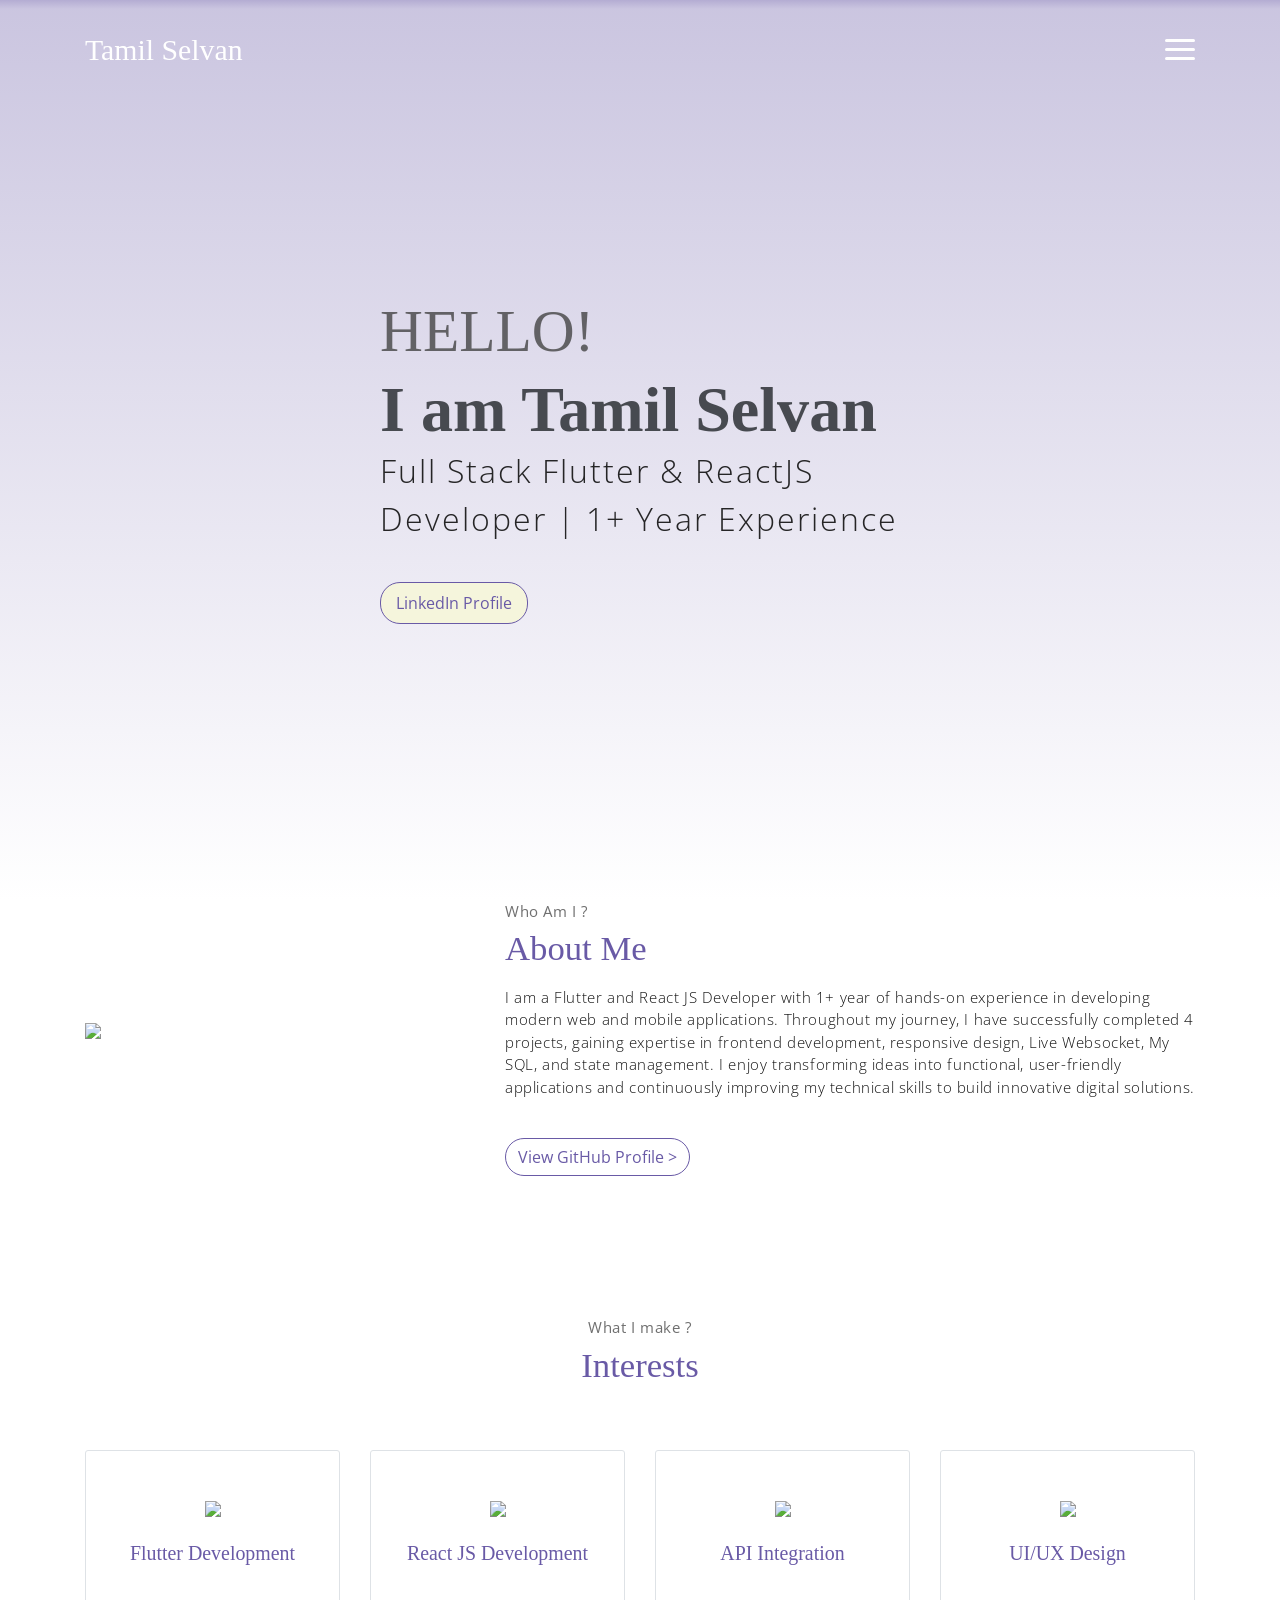
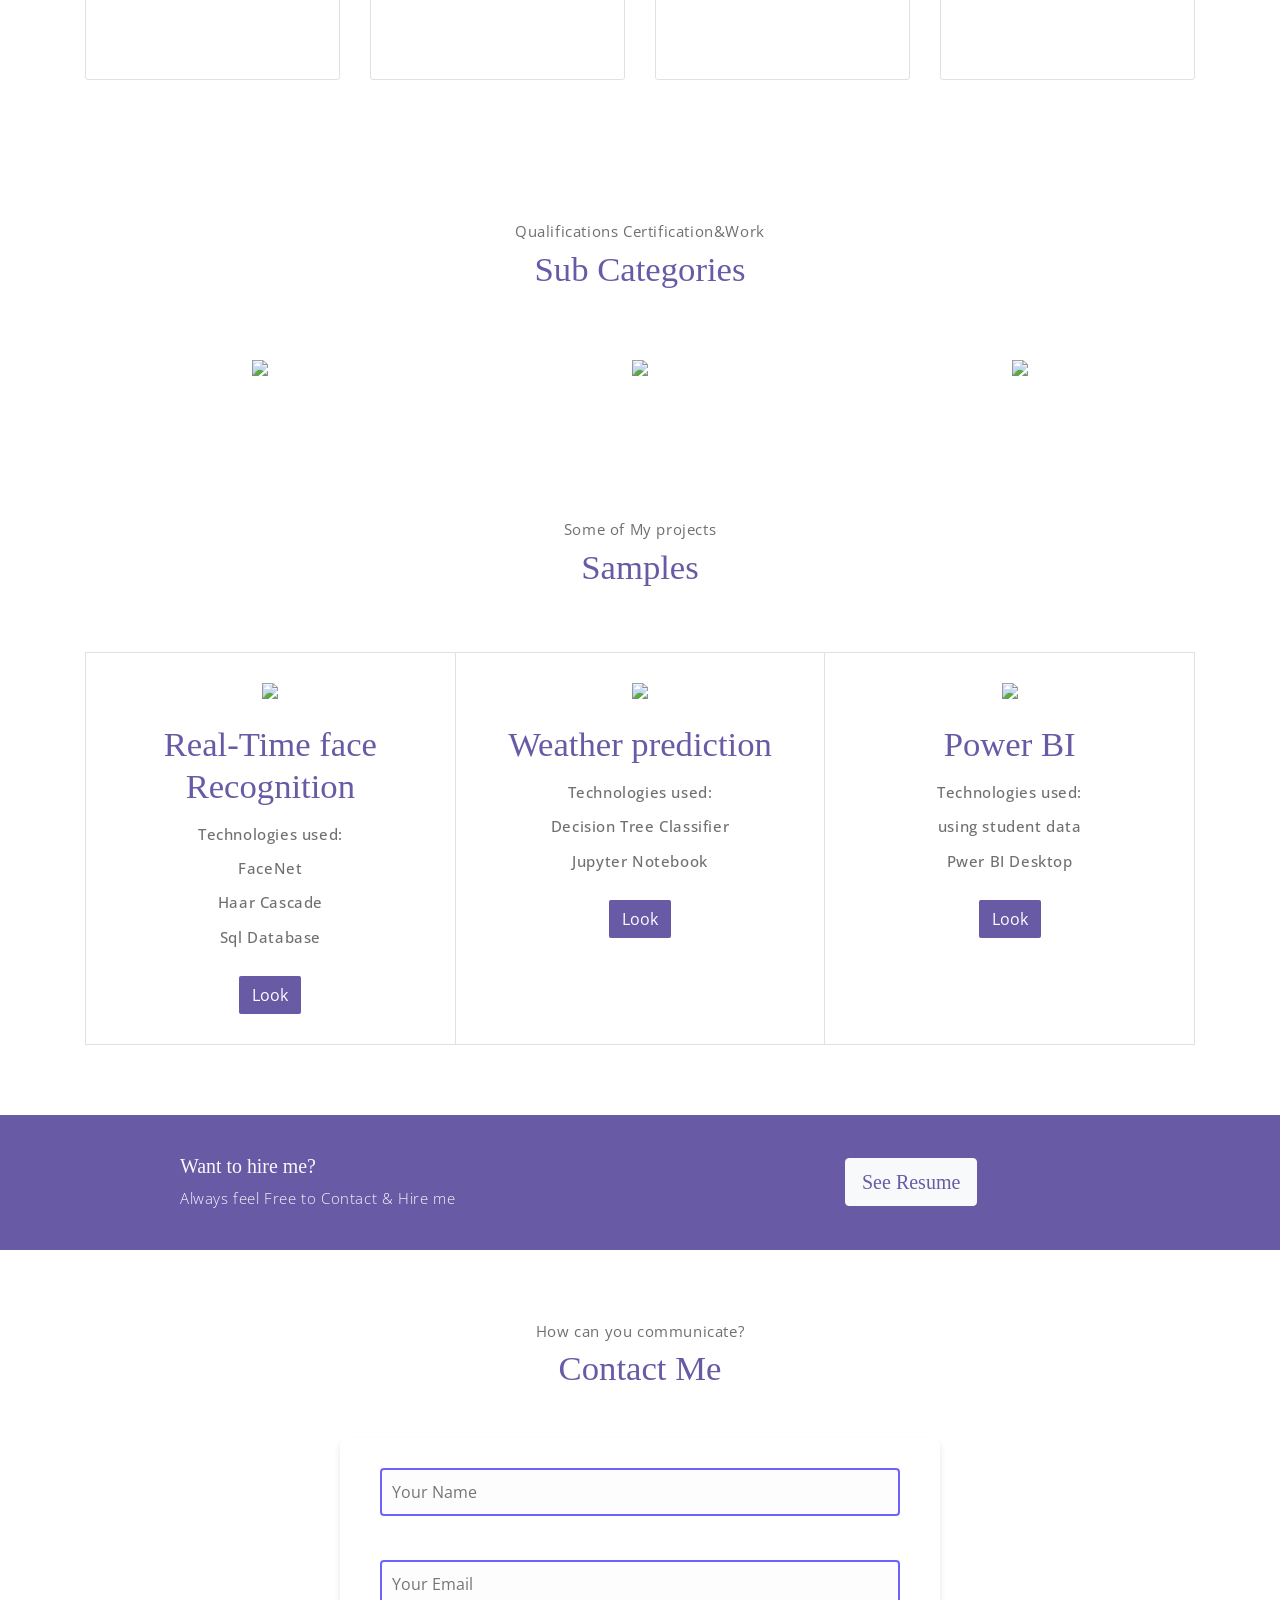
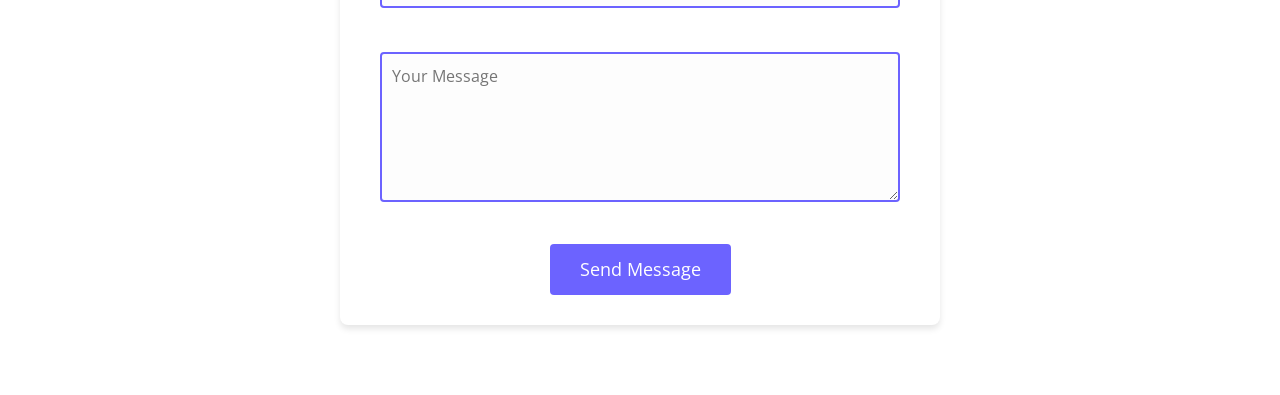
==== index.html @ 86223cc3 "Update content for 1 year" ====
<!DOCTYPE html>
<html lang="en">

<head>
    <meta charset="utf-8">
    <meta name="viewport" content="width=device-width, initial-scale=1, shrink-to-fit=no">
    <meta name="description" content="Start your development with Meyawo landing page.">
    <meta name="author" content="Devcrud">
    <title>Potfolio.com</title>
    <!-- font icons -->
    <link rel="stylesheet" href="assets/vendors/themify-icons/css/themify-icons.css">
    <!-- Bootstrap + Meyawo main styles -->
    <link rel="stylesheet" href="assets/css/tom.css">
</head>

<body data-spy="scroll" data-target=".navbar" data-offset="40" id="home">

    <!-- Page Navbar -->
    <nav class="custom-navbar" data-spy="affix" data-offset-top="20">
        <div class="container">
            <a class="logo" href="#">Tamil Selvan</a>
            <ul class="nav">
                <li class="item">
                    <a class="link" href="#home">Home</a>
                </li>
                <li class="item">
                    <a class="link" href="#about">About</a>
                </li>
                <li class="item">
                    <a class="link" href="#portfolio">Portfolio</a>
                </li>
                <li class="item">
                    <a class="link" href="#pricing">Projects</a>
                </li>
                <li class="item">
                    <a class="link" href="#contact">Contact</a>
                </li>
            </ul>
            <a href="javascript:void(0)" id="nav-toggle" class="hamburger hamburger--elastic">
                <div class="hamburger-box">
                    <div class="hamburger-inner"></div>
                </div>
            </a>
        </div>
    </nav><!-- End of Page Navbar -->

    <!-- page header -->
<header id="home" class="header">
    <div class="overlay"></div>
    <div class="header-content container">
        <h1 class="header-title">
            <span class="up">HELLO!</span>
            <span class="down">I am Tamil Selvan</span>
        </h1>

        <p class="header-subtitle">
            Full Stack Flutter & ReactJS Developer | 1+ Year Experience
        </p>

        <button class="btn btn-primary" style="background-color: beige;">
            <a href="https://www.linkedin.com/in/tamil-selvan-b178b122a" target="_blank">
                LinkedIn Profile
            </a>
        </button>
    </div>
</header>

    <!-- about section -->
    <section class="section pt-0" id="about">
        <!-- container -->
        <div class="container text-center">
            <!-- about wrapper -->
            <div class="about">
                <div class="about-img-holder">
                    <img src="assets/imgs/photo.jpg" class="about-img">
                </div>
                <div class="about-caption">
                    <p class="section-subtitle">Who Am I ?</p>
                    <h2 class="section-title mb-3">About Me</h2>
                    <p>
                       I am a Flutter and React JS Developer with 1+ year of hands-on experience in developing modern web and mobile applications. Throughout my journey,
                        I have successfully completed 4 projects, gaining expertise in frontend development, responsive design, Live Websocket, My SQL, and state management.
                        I enjoy transforming ideas into functional, user-friendly applications and continuously improving my technical skills to build innovative digital solutions.
                    </p>
                    <button class="btn-rounded btn btn-outline-primary mt-4"><a href="https://github.com/tamil707"> View GitHub Profile</a>   ></button>
                </div>
            </div><!-- end of about wrapper -->
        </div><!-- end of container -->
    </section> <!-- end of about section -->

    <!-- service section -->
    <section class="section" id="service">
        <div class="container text-center">
            <p class="section-subtitle">What I make ?</p>
            <h6 class="section-title mb-6">Interests</h6>
            <!-- row -->
<div class="row">
    <div class="col-md-6 col-lg-3">
        <div class="service-card">
            <div class="body">
                <img src="assets/imgs/pencil-case.svg" class="icon">
                <h6 class="title">Flutter Development</h6>
                <p class="subtitle">
                    Building responsive and high-performance mobile applications using Flutter and Dart for Android and iOS platforms.
                </p>
            </div>
        </div>
    </div>

    <div class="col-md-6 col-lg-3">
        <div class="service-card">
            <div class="body">
                <img src="assets/imgs/responsive.svg" class="icon">
                <h6 class="title">React JS Development</h6>
                <p class="subtitle">
                    Developing modern, scalable, and responsive web applications using React JS, JavaScript, HTML, and CSS.
                </p>
            </div>
        </div>
    </div>

    <div class="col-md-6 col-lg-3">
        <div class="service-card">
            <div class="body">
                <img src="assets/imgs/toolbox.svg" class="icon">
                <h6 class="title">API Integration</h6>
                <p class="subtitle">
                    Integrating REST APIs, Firebase services and Live Data Websocket tools to create dynamic and interactive applications.
                </p>
            </div>
        </div>
    </div>

    <div class="col-md-6 col-lg-3">
        <div class="service-card">
            <div class="body">
                <img src="assets/imgs/analytics.svg" class="icon">
                <h6 class="title">UI/UX Design</h6>
                <p class="subtitle">
                    Creating clean, user-friendly, and responsive interfaces that provide an excellent user experience across devices.
                </p>
            </div>
        </div>
    </div>
</div>
<!-- end of row -->
        </div>
    </section><!-- end of service section -->

    <!-- portfolio section -->
    <section class="section" id="portfolio">
        <div class="container text-center">
            <p class="section-subtitle">Qualifications Certification&Work</p>
            <h6 class="section-title mb-6">Sub Categories</h6>
            <!-- row -->
            <div class="row">
                <div class="col-md-4">
                    <a href="https://drive.google.com/file/d/1BGioXNXGuIapOQ7czzBmx2qWVl8TpdOB/view?usp=drivesdk" class="portfolio-card">
                        <img src="assets/imgs/folio-1.jpg" class="portfolio-card-img">
                        <span class="portfolio-card-overlay">
                            <span class="portfolio-card-caption">
                                <h4>Certificates</h5>
                                    <p class="font-weight-normal">Technical certification: Documents</p>
                            </span>
                        </span>
                    </a>
                </div>
                <div class="col-md-4">
                    <a href="https://drive.google.com/file/d/1BJOwIh8Rua9vqevcmelEQSvm08ps6I_G/view?usp=drivesdk" class="portfolio-card">
                        <img class="portfolio-card-img" src="assets/imgs/folio-2.jpg" class="img-responsive rounded">
                        <span class="portfolio-card-overlay">
                            <span class="portfolio-card-caption">
                                <h4>Extra Curricular Certification</h5>
                                    <p class="font-weight-normal">Extra-Curricular  : Documents</p>
                            </span>
                        </span>
                    </a>
                </div>
                <div class="col-md-4">
                    <a href="https://github.com/tamil707/Real-time-Face-Recognition-Using-FaceNet-and-Haar-Cascade-for-Door-Monitor.git" class="portfolio-card">
                        <img class="portfolio-card-img" src="assets/imgs/folio-3.jpg" class="img-responsive rounded">
                        <span class="portfolio-card-overlay">
                            <span class="portfolio-card-caption">
                                <h4>Works</h5>
                                    <p class="font-weight-normal">Sample Projects</p>
                            </span>
                        </span>
                    </a>
                </div>
            </div><!-- end of row -->
        </div><!-- end of container -->
    </section> <!-- end of portfolio section -->

    <!-- pricing section -->
    <section class="section" id="pricing">
        <div class="container text-center">
            <p class="section-subtitle">Some of My projects</p>
            <h6 class="section-title mb-6">Samples</h6>
            <!-- row -->
            <div class="pricing-wrapper">
                <div class="pricing-card">
                    <div class="pricing-card-header">
                        <img class="pricing-card-icon" src="assets/imgs/scooter.svg">
                    </div>
                    <div class="pricing-card-body">
                        <h6 class="pricing-card-title">Real-Time face Recognition</h6>
                        <div class="pricing-card-list">
                            <p>Technologies used:</p>
                            <p>FaceNet </p>
                            <p>Haar Cascade</p>
                            <p>Sql Database</p>
                        </div>
                    </div>
                    <a href="https://github.com/tamil707/Real-time-Face-Recognition-Using-FaceNet-and-Haar-Cascade-for-Door-Monitor.git" class="btn btn-primary mt-3 pricing-card-btn">Look</a>
                </div>
                <div class="pricing-card">
                    <div class="pricing-card-header">
                        <img class="pricing-card-icon" src="assets/imgs/shipped.svg">
                    </div>
                    <div class="pricing-card-body">
                        <h6 class="pricing-card-title">Weather prediction</h6>
                        <div class="pricing-card-list">
                            <p>Technologies used:</p>
                            <p> Decision Tree Classifier</p>
                            <p>Jupyter Notebook</p>
                        </div>
                    </div>
                    <a href="https://github.com/tamil707/Weather_prediction_Decision_tree.git" class="btn btn-primary mt-3 pricing-card-btn">Look</a>
                </div>
                <div class="pricing-card">
                    <div class="pricing-card-header">
                        <img class="pricing-card-icon" src="assets/imgs/startup.svg">
                    </div>
                    <div class="pricing-card-body">
                        <h6 class="pricing-card-title">Power BI</h6>
                        <div class="pricing-card-list">
                            <p>Technologies used:</p>
                            <p>using student data</p>
                            <p>Pwer BI Desktop</p>
                        </div>
                    </div>
                    <a href="https://github.com/tamil707/student_data_using_Power_BI.git" class="btn btn-primary mt-3 pricing-card-btn">Look</a>
                </div>

            </div><!-- end of pricing wrapper -->
        </div> <!-- end of container -->
    </section><!-- end of pricing section -->

    <!-- section -->
    <section class="section-sm bg-primary">
        <!-- container -->
        <div class="container text-center text-sm-left">
            <!-- row -->
            <div class="row align-items-center">
                <div class="col-sm offset-md-1 mb-4 mb-md-0">
                    <h6 class="title text-light">Want to hire me?</h6>
                    <p class="m-0 text-light">Always feel Free to Contact & Hire me</p>
                </div>
                <div class="col-sm offset-sm-2 offset-md-3">
                    <button class="btn btn-lg my-font btn-light rounded"><a href="https://drive.google.com/file/d/16L41w4n40cKNb7R1B0bp_kODrtMCfTgp/view?usp=drivesdk">See Resume</a></button>
                </div>
            </div> <!-- end of row -->
        </div> <!-- end of container -->
    </section> <!-- end of section -->


    <!-- contact section -->
    <section class="section" id="contact">
        <div class="container text-center">
            <p class="section-subtitle">How can you communicate?</p>
            <h6 class="section-title mb-5">Contact Me</h6>
            <!-- contact form -->
            <form id="contact-form" action="https://sheetdb.io/api/v1/yx7s5enccvzs9" method="POST">
                <input type="text" name="data[Name]" placeholder="Your Name" required><br><br>
                <input type="email" name="data[Email]" placeholder="Your Email" required><br><br>
                <textarea name="data[Message]" placeholder="Your Message" required></textarea><br>
                <button type="submit" class="btn btn-primary mt-3">Send Message</button>
            </form>           
        </div><!-- end of container -->
    </section>
    <!-- end of contact section -->

    
    </div> <!-- end of page footer -->

    <!-- core  -->
    <script src="assets/vendors/jquery/jquery-3.4.1.js"></script>
    <script src="assets/vendors/bootstrap/bootstrap.bundle.js"></script>

    <!-- bootstrap 3 affix -->
    <script src="assets/vendors/bootstrap/bootstrap.affix.js"></script>

    <!-- Meyawo js -->
    <script src="assets/js/tom.js"></script>

     <!-- Contact Form Script -->
     <script>
        document.getElementById("contact-form").addEventListener("submit", function(event) {
            event.preventDefault(); // Prevent the default form submission
    
            const form = event.target;
            const data = new FormData(form);
    
            fetch(form.action, {
                method: "POST",
                body: data,
            })
            .then(response => response.json())
            .then(data => {
                alert("Thank you for contacting me!");
                form.reset(); // Reset the form fields
            })
            .catch(error => {
                console.error("Error:", error);
                alert("There was an error submitting your message. Please try again later.");
            });
        });
    </script>

</body>

</html>
---- assets/css/tom.css ----
@charset "UTF-8";
/*!
=========================================================
* Meyawo Landing page
=========================================================

* Copyright: 2019 DevCRUD (https://devcrud.com)
* Licensed: (https://devcrud.com/licenses)
* Coded by www.devcrud.com

=========================================================

* The above copyright notice and this permission notice shall be included in all copies or substantial portions of the Software.
*/
@import url("https://fonts.googleapis.com/css?family=Baloo+Paaji|Open+Sans:300,300i,400,400i,600,600i,700,700i");
:root {
  --blue: #1e549f;
  --indigo: #695aa6;
  --purple: #6f42c1;
  --pink: #e83e8c;
  --red: #ec185d;
  --orange: #ff6d02;
  --yellow: #ffc107;
  --green: #1bb74f;
  --teal: #20c997;
  --cyan: #17a2b8;
  --white: #fff;
  --gray: #6c757d;
  --gray-dark: #393e46;
  --primary: #695aa6;
  --secondary: #393e46;
  --success: #1bb74f;
  --info: #17a2b8;
  --warning: #ff6d02;
  --danger: #ec185d;
  --light: #f8f9fa;
  --dark: #212529;
  --breakpoint-xs: 0;
  --breakpoint-sm: 576px;
  --breakpoint-md: 768px;
  --breakpoint-lg: 992px;
  --breakpoint-xl: 1200px;
  --font-family-sans-serif: "Open Sans", sans-serif;
  --font-family-monospace: SFMono-Regular, Menlo, Monaco, Consolas, "Liberation Mono", "Courier New", monospace;
}

*,
*::before,
*::after {
  box-sizing: border-box;
}

html {
  font-family: sans-serif;
  line-height: 1.15;
  -webkit-text-size-adjust: 100%;
  -webkit-tap-highlight-color: rgba(0, 0, 0, 0);
}

article, aside, figcaption, figure, footer, header, hgroup, main, nav, section {
  display: block;
}

body {
  margin: 0;
  font-family: "Open Sans", sans-serif;
  font-size: 1rem;
  font-weight: 400;
  line-height: 1.5;
  color: #212529;
  text-align: left;
  background-color: #fff;
}

[tabindex="-1"]:focus {
  outline: 0 !important;
}

hr {
  box-sizing: content-box;
  height: 0;
  overflow: visible;
}

h1, h2, h3, h4, h5, h6 {
  margin-top: 0;
  margin-bottom: 0.5rem;
}

p {
  margin-top: 0;
  margin-bottom: 1rem;
}

abbr[title],
abbr[data-original-title] {
  text-decoration: underline;
  -webkit-text-decoration: underline dotted;
          text-decoration: underline dotted;
  cursor: help;
  border-bottom: 0;
  -webkit-text-decoration-skip-ink: none;
          text-decoration-skip-ink: none;
}

address {
  margin-bottom: 1rem;
  font-style: normal;
  line-height: inherit;
}

ol,
ul,
dl {
  margin-top: 0;
  margin-bottom: 1rem;
}

ol ol,
ul ul,
ol ul,
ul ol {
  margin-bottom: 0;
}

dt {
  font-weight: 700;
}

dd {
  margin-bottom: .5rem;
  margin-left: 0;
}

blockquote {
  margin: 0 0 1rem;
}

b,
strong {
  font-weight: bolder;
}

small {
  font-size: 80%;
}

sub,
sup {
  position: relative;
  font-size: 75%;
  line-height: 0;
  vertical-align: baseline;
}

sub {
  bottom: -.25em;
}

sup {
  top: -.5em;
}

a {
  color: #695aa6;
  text-decoration: none;
  background-color: transparent;
}

a:hover {
  color: #493f75;
  text-decoration: none;
}

a:not([href]):not([tabindex]) {
  color: inherit;
  text-decoration: none;
}

a:not([href]):not([tabindex]):hover, a:not([href]):not([tabindex]):focus {
  color: inherit;
  text-decoration: none;
}

a:not([href]):not([tabindex]):focus {
  outline: 0;
}

pre,
code,
kbd,
samp {
  font-family: SFMono-Regular, Menlo, Monaco, Consolas, "Liberation Mono", "Courier New", monospace;
  font-size: 1em;
}

pre {
  margin-top: 0;
  margin-bottom: 1rem;
  overflow: auto;
}

figure {
  margin: 0 0 1rem;
}

img {
  vertical-align: middle;
  border-style: none;
}

svg {
  overflow: hidden;
  vertical-align: middle;
}

table {
  border-collapse: collapse;
}

caption {
  padding-top: 0.75rem;
  padding-bottom: 0.75rem;
  color: #6c757d;
  text-align: left;
  caption-side: bottom;
}

th {
  text-align: inherit;
}

label {
  display: inline-block;
  margin-bottom: 0.5rem;
}

button {
  border-radius: 0;
}

button:focus {
  outline: 1px dotted;
  outline: 5px auto -webkit-focus-ring-color;
}

input,
button,
select,
optgroup,
textarea {
  margin: 0;
  font-family: inherit;
  font-size: inherit;
  line-height: inherit;
}

button,
input {
  overflow: visible;
}

button,
select {
  text-transform: none;
}

select {
  word-wrap: normal;
}

button,
[type="button"],
[type="reset"],
[type="submit"] {
  -webkit-appearance: button;
}

button:not(:disabled),
[type="button"]:not(:disabled),
[type="reset"]:not(:disabled),
[type="submit"]:not(:disabled) {
  cursor: pointer;
}

button::-moz-focus-inner,
[type="button"]::-moz-focus-inner,
[type="reset"]::-moz-focus-inner,
[type="submit"]::-moz-focus-inner {
  padding: 0;
  border-style: none;
}

input[type="radio"],
input[type="checkbox"] {
  box-sizing: border-box;
  padding: 0;
}

input[type="date"],
input[type="time"],
input[type="datetime-local"],
input[type="month"] {
  -webkit-appearance: listbox;
}

textarea {
  overflow: auto;
  resize: vertical;
}

fieldset {
  min-width: 0;
  padding: 0;
  margin: 0;
  border: 0;
}

legend {
  display: block;
  width: 100%;
  max-width: 100%;
  padding: 0;
  margin-bottom: .5rem;
  font-size: 1.5rem;
  line-height: inherit;
  color: inherit;
  white-space: normal;
}

progress {
  vertical-align: baseline;
}

[type="number"]::-webkit-inner-spin-button,
[type="number"]::-webkit-outer-spin-button {
  height: auto;
}

[type="search"] {
  outline-offset: -2px;
  -webkit-appearance: none;
}

[type="search"]::-webkit-search-decoration {
  -webkit-appearance: none;
}

::-webkit-file-upload-button {
  font: inherit;
  -webkit-appearance: button;
}

output {
  display: inline-block;
}

summary {
  display: list-item;
  cursor: pointer;
}

template {
  display: none;
}

[hidden] {
  display: none !important;
}

h1, h2, h3, h4, h5, h6,
.h1, .h2, .h3, .h4, .h5, .h6 {
  margin-bottom: 0.5rem;
  font-weight: 500;
  line-height: 1.2;
}

h1, .h1 {
  font-size: 2.5rem;
}

h2, .h2 {
  font-size: 2rem;
}

h3, .h3 {
  font-size: 1.75rem;
}

h4, .h4 {
  font-size: 1.5rem;
}

h5, .h5 {
  font-size: 1.25rem;
}

h6, .h6 {
  font-size: 1rem;
}

.lead {
  font-size: 1.25rem;
  font-weight: 300;
}

.display-1 {
  font-size: 6rem;
  font-weight: 300;
  line-height: 1.2;
}

.display-2 {
  font-size: 5.5rem;
  font-weight: 300;
  line-height: 1.2;
}

.display-3 {
  font-size: 4.5rem;
  font-weight: 300;
  line-height: 1.2;
}

.display-4 {
  font-size: 3.5rem;
  font-weight: 300;
  line-height: 1.2;
}

hr {
  margin-top: 1rem;
  margin-bottom: 1rem;
  border: 0;
  border-top: 1px solid rgba(0, 0, 0, 0.1);
}

small,
.small {
  font-size: 80%;
  font-weight: 400;
}

mark,
.mark {
  padding: 0.2em;
  background-color: #fcf8e3;
}

.list-unstyled {
  padding-left: 0;
  list-style: none;
}

.list-inline {
  padding-left: 0;
  list-style: none;
}

.list-inline-item {
  display: inline-block;
}

.list-inline-item:not(:last-child) {
  margin-right: 0.5rem;
}

.initialism {
  font-size: 90%;
  text-transform: uppercase;
}

.blockquote {
  margin-bottom: 1rem;
  font-size: 1.25rem;
}

.blockquote-footer {
  display: block;
  font-size: 80%;
  color: #6c757d;
}

.blockquote-footer::before {
  content: "\2014\00A0";
}

.img-fluid {
  max-width: 100%;
  height: auto;
}

.img-thumbnail {
  padding: 0.25rem;
  background-color: #fff;
  border: 1px solid #dee2e6;
  border-radius: 0.25rem;
  max-width: 100%;
  height: auto;
}

.figure {
  display: inline-block;
}

.figure-img {
  margin-bottom: 0.5rem;
  line-height: 1;
}

.figure-caption {
  font-size: 90%;
  color: #6c757d;
}

code {
  font-size: 87.5%;
  color: #e83e8c;
  word-break: break-word;
}

a > code {
  color: inherit;
}

kbd {
  padding: 0.2rem 0.4rem;
  font-size: 87.5%;
  color: #fff;
  background-color: #212529;
  border-radius: 0.2rem;
}

kbd kbd {
  padding: 0;
  font-size: 100%;
  font-weight: 700;
}

pre {
  display: block;
  font-size: 87.5%;
  color: #212529;
}

pre code {
  font-size: inherit;
  color: inherit;
  word-break: normal;
}

.pre-scrollable {
  max-height: 340px;
  overflow-y: scroll;
}

.container {
  width: 100%;
  padding-right: 15px;
  padding-left: 15px;
  margin-right: auto;
  margin-left: auto;
}

@media (min-width: 576px) {
  .container {
    max-width: 540px;
  }
}

@media (min-width: 768px) {
  .container {
    max-width: 720px;
  }
}

@media (min-width: 992px) {
  .container {
    max-width: 960px;
  }
}

@media (min-width: 1200px) {
  .container {
    max-width: 1140px;
  }
}

.container-fluid {
  width: 100%;
  padding-right: 15px;
  padding-left: 15px;
  margin-right: auto;
  margin-left: auto;
}

.row {
  display: -webkit-box;
  display: -webkit-flex;
  display: -ms-flexbox;
  display: flex;
  -webkit-flex-wrap: wrap;
      -ms-flex-wrap: wrap;
          flex-wrap: wrap;
  margin-right: -15px;
  margin-left: -15px;
}

.no-gutters {
  margin-right: 0;
  margin-left: 0;
}

.no-gutters > .col,
.no-gutters > [class*="col-"] {
  padding-right: 0;
  padding-left: 0;
}

.col-1, .col-2, .col-3, .col-4, .col-5, .col-6, .col-7, .col-8, .col-9, .col-10, .col-11, .col-12, .col,
.col-auto, .col-sm-1, .col-sm-2, .col-sm-3, .col-sm-4, .col-sm-5, .col-sm-6, .col-sm-7, .col-sm-8, .col-sm-9, .col-sm-10, .col-sm-11, .col-sm-12, .col-sm,
.col-sm-auto, .col-md-1, .col-md-2, .col-md-3, .col-md-4, .col-md-5, .col-md-6, .col-md-7, .col-md-8, .col-md-9, .col-md-10, .col-md-11, .col-md-12, .col-md,
.col-md-auto, .col-lg-1, .col-lg-2, .col-lg-3, .col-lg-4, .col-lg-5, .col-lg-6, .col-lg-7, .col-lg-8, .col-lg-9, .col-lg-10, .col-lg-11, .col-lg-12, .col-lg,
.col-lg-auto, .col-xl-1, .col-xl-2, .col-xl-3, .col-xl-4, .col-xl-5, .col-xl-6, .col-xl-7, .col-xl-8, .col-xl-9, .col-xl-10, .col-xl-11, .col-xl-12, .col-xl,
.col-xl-auto {
  position: relative;
  width: 100%;
  padding-right: 15px;
  padding-left: 15px;
}

.col {
  -webkit-flex-basis: 0;
      -ms-flex-preferred-size: 0;
          flex-basis: 0;
  -webkit-box-flex: 1;
  -webkit-flex-grow: 1;
      -ms-flex-positive: 1;
          flex-grow: 1;
  max-width: 100%;
}

.col-auto {
  -webkit-box-flex: 0;
  -webkit-flex: 0 0 auto;
      -ms-flex: 0 0 auto;
          flex: 0 0 auto;
  width: auto;
  max-width: 100%;
}

.col-1 {
  -webkit-box-flex: 0;
  -webkit-flex: 0 0 8.33333%;
      -ms-flex: 0 0 8.33333%;
          flex: 0 0 8.33333%;
  max-width: 8.33333%;
}

.col-2 {
  -webkit-box-flex: 0;
  -webkit-flex: 0 0 16.66667%;
      -ms-flex: 0 0 16.66667%;
          flex: 0 0 16.66667%;
  max-width: 16.66667%;
}

.col-3 {
  -webkit-box-flex: 0;
  -webkit-flex: 0 0 25%;
      -ms-flex: 0 0 25%;
          flex: 0 0 25%;
  max-width: 25%;
}

.col-4 {
  -webkit-box-flex: 0;
  -webkit-flex: 0 0 33.33333%;
      -ms-flex: 0 0 33.33333%;
          flex: 0 0 33.33333%;
  max-width: 33.33333%;
}

.col-5 {
  -webkit-box-flex: 0;
  -webkit-flex: 0 0 41.66667%;
      -ms-flex: 0 0 41.66667%;
          flex: 0 0 41.66667%;
  max-width: 41.66667%;
}

.col-6 {
  -webkit-box-flex: 0;
  -webkit-flex: 0 0 50%;
      -ms-flex: 0 0 50%;
          flex: 0 0 50%;
  max-width: 50%;
}

.col-7 {
  -webkit-box-flex: 0;
  -webkit-flex: 0 0 58.33333%;
      -ms-flex: 0 0 58.33333%;
          flex: 0 0 58.33333%;
  max-width: 58.33333%;
}

.col-8 {
  -webkit-box-flex: 0;
  -webkit-flex: 0 0 66.66667%;
      -ms-flex: 0 0 66.66667%;
          flex: 0 0 66.66667%;
  max-width: 66.66667%;
}

.col-9 {
  -webkit-box-flex: 0;
  -webkit-flex: 0 0 75%;
      -ms-flex: 0 0 75%;
          flex: 0 0 75%;
  max-width: 75%;
}

.col-10 {
  -webkit-box-flex: 0;
  -webkit-flex: 0 0 83.33333%;
      -ms-flex: 0 0 83.33333%;
          flex: 0 0 83.33333%;
  max-width: 83.33333%;
}

.col-11 {
  -webkit-box-flex: 0;
  -webkit-flex: 0 0 91.66667%;
      -ms-flex: 0 0 91.66667%;
          flex: 0 0 91.66667%;
  max-width: 91.66667%;
}

.col-12 {
  -webkit-box-flex: 0;
  -webkit-flex: 0 0 100%;
      -ms-flex: 0 0 100%;
          flex: 0 0 100%;
  max-width: 100%;
}

.order-first {
  -webkit-box-ordinal-group: 0;
  -webkit-order: -1;
      -ms-flex-order: -1;
          order: -1;
}

.order-last {
  -webkit-box-ordinal-group: 14;
  -webkit-order: 13;
      -ms-flex-order: 13;
          order: 13;
}

.order-0 {
  -webkit-box-ordinal-group: 1;
  -webkit-order: 0;
      -ms-flex-order: 0;
          order: 0;
}

.order-1 {
  -webkit-box-ordinal-group: 2;
  -webkit-order: 1;
      -ms-flex-order: 1;
          order: 1;
}

.order-2 {
  -webkit-box-ordinal-group: 3;
  -webkit-order: 2;
      -ms-flex-order: 2;
          order: 2;
}

.order-3 {
  -webkit-box-ordinal-group: 4;
  -webkit-order: 3;
      -ms-flex-order: 3;
          order: 3;
}

.order-4 {
  -webkit-box-ordinal-group: 5;
  -webkit-order: 4;
      -ms-flex-order: 4;
          order: 4;
}

.order-5 {
  -webkit-box-ordinal-group: 6;
  -webkit-order: 5;
      -ms-flex-order: 5;
          order: 5;
}

.order-6 {
  -webkit-box-ordinal-group: 7;
  -webkit-order: 6;
      -ms-flex-order: 6;
          order: 6;
}

.order-7 {
  -webkit-box-ordinal-group: 8;
  -webkit-order: 7;
      -ms-flex-order: 7;
          order: 7;
}

.order-8 {
  -webkit-box-ordinal-group: 9;
  -webkit-order: 8;
      -ms-flex-order: 8;
          order: 8;
}

.order-9 {
  -webkit-box-ordinal-group: 10;
  -webkit-order: 9;
      -ms-flex-order: 9;
          order: 9;
}

.order-10 {
  -webkit-box-ordinal-group: 11;
  -webkit-order: 10;
      -ms-flex-order: 10;
          order: 10;
}

.order-11 {
  -webkit-box-ordinal-group: 12;
  -webkit-order: 11;
      -ms-flex-order: 11;
          order: 11;
}

.order-12 {
  -webkit-box-ordinal-group: 13;
  -webkit-order: 12;
      -ms-flex-order: 12;
          order: 12;
}

.offset-1 {
  margin-left: 8.33333%;
}

.offset-2 {
  margin-left: 16.66667%;
}

.offset-3 {
  margin-left: 25%;
}

.offset-4 {
  margin-left: 33.33333%;
}

.offset-5 {
  margin-left: 41.66667%;
}

.offset-6 {
  margin-left: 50%;
}

.offset-7 {
  margin-left: 58.33333%;
}

.offset-8 {
  margin-left: 66.66667%;
}

.offset-9 {
  margin-left: 75%;
}

.offset-10 {
  margin-left: 83.33333%;
}

.offset-11 {
  margin-left: 91.66667%;
}

@media (min-width: 576px) {
  .col-sm {
    -webkit-flex-basis: 0;
        -ms-flex-preferred-size: 0;
            flex-basis: 0;
    -webkit-box-flex: 1;
    -webkit-flex-grow: 1;
        -ms-flex-positive: 1;
            flex-grow: 1;
    max-width: 100%;
  }
  .col-sm-auto {
    -webkit-box-flex: 0;
    -webkit-flex: 0 0 auto;
        -ms-flex: 0 0 auto;
            flex: 0 0 auto;
    width: auto;
    max-width: 100%;
  }
  .col-sm-1 {
    -webkit-box-flex: 0;
    -webkit-flex: 0 0 8.33333%;
        -ms-flex: 0 0 8.33333%;
            flex: 0 0 8.33333%;
    max-width: 8.33333%;
  }
  .col-sm-2 {
    -webkit-box-flex: 0;
    -webkit-flex: 0 0 16.66667%;
        -ms-flex: 0 0 16.66667%;
            flex: 0 0 16.66667%;
    max-width: 16.66667%;
  }
  .col-sm-3 {
    -webkit-box-flex: 0;
    -webkit-flex: 0 0 25%;
        -ms-flex: 0 0 25%;
            flex: 0 0 25%;
    max-width: 25%;
  }
  .col-sm-4 {
    -webkit-box-flex: 0;
    -webkit-flex: 0 0 33.33333%;
        -ms-flex: 0 0 33.33333%;
            flex: 0 0 33.33333%;
    max-width: 33.33333%;
  }
  .col-sm-5 {
    -webkit-box-flex: 0;
    -webkit-flex: 0 0 41.66667%;
        -ms-flex: 0 0 41.66667%;
            flex: 0 0 41.66667%;
    max-width: 41.66667%;
  }
  .col-sm-6 {
    -webkit-box-flex: 0;
    -webkit-flex: 0 0 50%;
        -ms-flex: 0 0 50%;
            flex: 0 0 50%;
    max-width: 50%;
  }
  .col-sm-7 {
    -webkit-box-flex: 0;
    -webkit-flex: 0 0 58.33333%;
        -ms-flex: 0 0 58.33333%;
            flex: 0 0 58.33333%;
    max-width: 58.33333%;
  }
  .col-sm-8 {
    -webkit-box-flex: 0;
    -webkit-flex: 0 0 66.66667%;
        -ms-flex: 0 0 66.66667%;
            flex: 0 0 66.66667%;
    max-width: 66.66667%;
  }
  .col-sm-9 {
    -webkit-box-flex: 0;
    -webkit-flex: 0 0 75%;
        -ms-flex: 0 0 75%;
            flex: 0 0 75%;
    max-width: 75%;
  }
  .col-sm-10 {
    -webkit-box-flex: 0;
    -webkit-flex: 0 0 83.33333%;
        -ms-flex: 0 0 83.33333%;
            flex: 0 0 83.33333%;
    max-width: 83.33333%;
  }
  .col-sm-11 {
    -webkit-box-flex: 0;
    -webkit-flex: 0 0 91.66667%;
        -ms-flex: 0 0 91.66667%;
            flex: 0 0 91.66667%;
    max-width: 91.66667%;
  }
  .col-sm-12 {
    -webkit-box-flex: 0;
    -webkit-flex: 0 0 100%;
        -ms-flex: 0 0 100%;
            flex: 0 0 100%;
    max-width: 100%;
  }
  .order-sm-first {
    -webkit-box-ordinal-group: 0;
    -webkit-order: -1;
        -ms-flex-order: -1;
            order: -1;
  }
  .order-sm-last {
    -webkit-box-ordinal-group: 14;
    -webkit-order: 13;
        -ms-flex-order: 13;
            order: 13;
  }
  .order-sm-0 {
    -webkit-box-ordinal-group: 1;
    -webkit-order: 0;
        -ms-flex-order: 0;
            order: 0;
  }
  .order-sm-1 {
    -webkit-box-ordinal-group: 2;
    -webkit-order: 1;
        -ms-flex-order: 1;
            order: 1;
  }
  .order-sm-2 {
    -webkit-box-ordinal-group: 3;
    -webkit-order: 2;
        -ms-flex-order: 2;
            order: 2;
  }
  .order-sm-3 {
    -webkit-box-ordinal-group: 4;
    -webkit-order: 3;
        -ms-flex-order: 3;
            order: 3;
  }
  .order-sm-4 {
    -webkit-box-ordinal-group: 5;
    -webkit-order: 4;
        -ms-flex-order: 4;
            order: 4;
  }
  .order-sm-5 {
    -webkit-box-ordinal-group: 6;
    -webkit-order: 5;
        -ms-flex-order: 5;
            order: 5;
  }
  .order-sm-6 {
    -webkit-box-ordinal-group: 7;
    -webkit-order: 6;
        -ms-flex-order: 6;
            order: 6;
  }
  .order-sm-7 {
    -webkit-box-ordinal-group: 8;
    -webkit-order: 7;
        -ms-flex-order: 7;
            order: 7;
  }
  .order-sm-8 {
    -webkit-box-ordinal-group: 9;
    -webkit-order: 8;
        -ms-flex-order: 8;
            order: 8;
  }
  .order-sm-9 {
    -webkit-box-ordinal-group: 10;
    -webkit-order: 9;
        -ms-flex-order: 9;
            order: 9;
  }
  .order-sm-10 {
    -webkit-box-ordinal-group: 11;
    -webkit-order: 10;
        -ms-flex-order: 10;
            order: 10;
  }
  .order-sm-11 {
    -webkit-box-ordinal-group: 12;
    -webkit-order: 11;
        -ms-flex-order: 11;
            order: 11;
  }
  .order-sm-12 {
    -webkit-box-ordinal-group: 13;
    -webkit-order: 12;
        -ms-flex-order: 12;
            order: 12;
  }
  .offset-sm-0 {
    margin-left: 0;
  }
  .offset-sm-1 {
    margin-left: 8.33333%;
  }
  .offset-sm-2 {
    margin-left: 16.66667%;
  }
  .offset-sm-3 {
    margin-left: 25%;
  }
  .offset-sm-4 {
    margin-left: 33.33333%;
  }
  .offset-sm-5 {
    margin-left: 41.66667%;
  }
  .offset-sm-6 {
    margin-left: 50%;
  }
  .offset-sm-7 {
    margin-left: 58.33333%;
  }
  .offset-sm-8 {
    margin-left: 66.66667%;
  }
  .offset-sm-9 {
    margin-left: 75%;
  }
  .offset-sm-10 {
    margin-left: 83.33333%;
  }
  .offset-sm-11 {
    margin-left: 91.66667%;
  }
}

@media (min-width: 768px) {
  .col-md {
    -webkit-flex-basis: 0;
        -ms-flex-preferred-size: 0;
            flex-basis: 0;
    -webkit-box-flex: 1;
    -webkit-flex-grow: 1;
        -ms-flex-positive: 1;
            flex-grow: 1;
    max-width: 100%;
  }
  .col-md-auto {
    -webkit-box-flex: 0;
    -webkit-flex: 0 0 auto;
        -ms-flex: 0 0 auto;
            flex: 0 0 auto;
    width: auto;
    max-width: 100%;
  }
  .col-md-1 {
    -webkit-box-flex: 0;
    -webkit-flex: 0 0 8.33333%;
        -ms-flex: 0 0 8.33333%;
            flex: 0 0 8.33333%;
    max-width: 8.33333%;
  }
  .col-md-2 {
    -webkit-box-flex: 0;
    -webkit-flex: 0 0 16.66667%;
        -ms-flex: 0 0 16.66667%;
            flex: 0 0 16.66667%;
    max-width: 16.66667%;
  }
  .col-md-3 {
    -webkit-box-flex: 0;
    -webkit-flex: 0 0 25%;
        -ms-flex: 0 0 25%;
            flex: 0 0 25%;
    max-width: 25%;
  }
  .col-md-4 {
    -webkit-box-flex: 0;
    -webkit-flex: 0 0 33.33333%;
        -ms-flex: 0 0 33.33333%;
            flex: 0 0 33.33333%;
    max-width: 33.33333%;
  }
  .col-md-5 {
    -webkit-box-flex: 0;
    -webkit-flex: 0 0 41.66667%;
        -ms-flex: 0 0 41.66667%;
            flex: 0 0 41.66667%;
    max-width: 41.66667%;
  }
  .col-md-6 {
    -webkit-box-flex: 0;
    -webkit-flex: 0 0 50%;
        -ms-flex: 0 0 50%;
            flex: 0 0 50%;
    max-width: 50%;
  }
  .col-md-7 {
    -webkit-box-flex: 0;
    -webkit-flex: 0 0 58.33333%;
        -ms-flex: 0 0 58.33333%;
            flex: 0 0 58.33333%;
    max-width: 58.33333%;
  }
  .col-md-8 {
    -webkit-box-flex: 0;
    -webkit-flex: 0 0 66.66667%;
        -ms-flex: 0 0 66.66667%;
            flex: 0 0 66.66667%;
    max-width: 66.66667%;
  }
  .col-md-9 {
    -webkit-box-flex: 0;
    -webkit-flex: 0 0 75%;
        -ms-flex: 0 0 75%;
            flex: 0 0 75%;
    max-width: 75%;
  }
  .col-md-10 {
    -webkit-box-flex: 0;
    -webkit-flex: 0 0 83.33333%;
        -ms-flex: 0 0 83.33333%;
            flex: 0 0 83.33333%;
    max-width: 83.33333%;
  }
  .col-md-11 {
    -webkit-box-flex: 0;
    -webkit-flex: 0 0 91.66667%;
        -ms-flex: 0 0 91.66667%;
            flex: 0 0 91.66667%;
    max-width: 91.66667%;
  }
  .col-md-12 {
    -webkit-box-flex: 0;
    -webkit-flex: 0 0 100%;
        -ms-flex: 0 0 100%;
            flex: 0 0 100%;
    max-width: 100%;
  }
  .order-md-first {
    -webkit-box-ordinal-group: 0;
    -webkit-order: -1;
        -ms-flex-order: -1;
            order: -1;
  }
  .order-md-last {
    -webkit-box-ordinal-group: 14;
    -webkit-order: 13;
        -ms-flex-order: 13;
            order: 13;
  }
  .order-md-0 {
    -webkit-box-ordinal-group: 1;
    -webkit-order: 0;
        -ms-flex-order: 0;
            order: 0;
  }
  .order-md-1 {
    -webkit-box-ordinal-group: 2;
    -webkit-order: 1;
        -ms-flex-order: 1;
            order: 1;
  }
  .order-md-2 {
    -webkit-box-ordinal-group: 3;
    -webkit-order: 2;
        -ms-flex-order: 2;
            order: 2;
  }
  .order-md-3 {
    -webkit-box-ordinal-group: 4;
    -webkit-order: 3;
        -ms-flex-order: 3;
            order: 3;
  }
  .order-md-4 {
    -webkit-box-ordinal-group: 5;
    -webkit-order: 4;
        -ms-flex-order: 4;
            order: 4;
  }
  .order-md-5 {
    -webkit-box-ordinal-group: 6;
    -webkit-order: 5;
        -ms-flex-order: 5;
            order: 5;
  }
  .order-md-6 {
    -webkit-box-ordinal-group: 7;
    -webkit-order: 6;
        -ms-flex-order: 6;
            order: 6;
  }
  .order-md-7 {
    -webkit-box-ordinal-group: 8;
    -webkit-order: 7;
        -ms-flex-order: 7;
            order: 7;
  }
  .order-md-8 {
    -webkit-box-ordinal-group: 9;
    -webkit-order: 8;
        -ms-flex-order: 8;
            order: 8;
  }
  .order-md-9 {
    -webkit-box-ordinal-group: 10;
    -webkit-order: 9;
        -ms-flex-order: 9;
            order: 9;
  }
  .order-md-10 {
    -webkit-box-ordinal-group: 11;
    -webkit-order: 10;
        -ms-flex-order: 10;
            order: 10;
  }
  .order-md-11 {
    -webkit-box-ordinal-group: 12;
    -webkit-order: 11;
        -ms-flex-order: 11;
            order: 11;
  }
  .order-md-12 {
    -webkit-box-ordinal-group: 13;
    -webkit-order: 12;
        -ms-flex-order: 12;
            order: 12;
  }
  .offset-md-0 {
    margin-left: 0;
  }
  .offset-md-1 {
    margin-left: 8.33333%;
  }
  .offset-md-2 {
    margin-left: 16.66667%;
  }
  .offset-md-3 {
    margin-left: 25%;
  }
  .offset-md-4 {
    margin-left: 33.33333%;
  }
  .offset-md-5 {
    margin-left: 41.66667%;
  }
  .offset-md-6 {
    margin-left: 50%;
  }
  .offset-md-7 {
    margin-left: 58.33333%;
  }
  .offset-md-8 {
    margin-left: 66.66667%;
  }
  .offset-md-9 {
    margin-left: 75%;
  }
  .offset-md-10 {
    margin-left: 83.33333%;
  }
  .offset-md-11 {
    margin-left: 91.66667%;
  }
}

@media (min-width: 992px) {
  .col-lg {
    -webkit-flex-basis: 0;
        -ms-flex-preferred-size: 0;
            flex-basis: 0;
    -webkit-box-flex: 1;
    -webkit-flex-grow: 1;
        -ms-flex-positive: 1;
            flex-grow: 1;
    max-width: 100%;
  }
  .col-lg-auto {
    -webkit-box-flex: 0;
    -webkit-flex: 0 0 auto;
        -ms-flex: 0 0 auto;
            flex: 0 0 auto;
    width: auto;
    max-width: 100%;
  }
  .col-lg-1 {
    -webkit-box-flex: 0;
    -webkit-flex: 0 0 8.33333%;
        -ms-flex: 0 0 8.33333%;
            flex: 0 0 8.33333%;
    max-width: 8.33333%;
  }
  .col-lg-2 {
    -webkit-box-flex: 0;
    -webkit-flex: 0 0 16.66667%;
        -ms-flex: 0 0 16.66667%;
            flex: 0 0 16.66667%;
    max-width: 16.66667%;
  }
  .col-lg-3 {
    -webkit-box-flex: 0;
    -webkit-flex: 0 0 25%;
        -ms-flex: 0 0 25%;
            flex: 0 0 25%;
    max-width: 25%;
  }
  .col-lg-4 {
    -webkit-box-flex: 0;
    -webkit-flex: 0 0 33.33333%;
        -ms-flex: 0 0 33.33333%;
            flex: 0 0 33.33333%;
    max-width: 33.33333%;
  }
  .col-lg-5 {
    -webkit-box-flex: 0;
    -webkit-flex: 0 0 41.66667%;
        -ms-flex: 0 0 41.66667%;
            flex: 0 0 41.66667%;
    max-width: 41.66667%;
  }
  .col-lg-6 {
    -webkit-box-flex: 0;
    -webkit-flex: 0 0 50%;
        -ms-flex: 0 0 50%;
            flex: 0 0 50%;
    max-width: 50%;
  }
  .col-lg-7 {
    -webkit-box-flex: 0;
    -webkit-flex: 0 0 58.33333%;
        -ms-flex: 0 0 58.33333%;
            flex: 0 0 58.33333%;
    max-width: 58.33333%;
  }
  .col-lg-8 {
    -webkit-box-flex: 0;
    -webkit-flex: 0 0 66.66667%;
        -ms-flex: 0 0 66.66667%;
            flex: 0 0 66.66667%;
    max-width: 66.66667%;
  }
  .col-lg-9 {
    -webkit-box-flex: 0;
    -webkit-flex: 0 0 75%;
        -ms-flex: 0 0 75%;
            flex: 0 0 75%;
    max-width: 75%;
  }
  .col-lg-10 {
    -webkit-box-flex: 0;
    -webkit-flex: 0 0 83.33333%;
        -ms-flex: 0 0 83.33333%;
            flex: 0 0 83.33333%;
    max-width: 83.33333%;
  }
  .col-lg-11 {
    -webkit-box-flex: 0;
    -webkit-flex: 0 0 91.66667%;
        -ms-flex: 0 0 91.66667%;
            flex: 0 0 91.66667%;
    max-width: 91.66667%;
  }
  .col-lg-12 {
    -webkit-box-flex: 0;
    -webkit-flex: 0 0 100%;
        -ms-flex: 0 0 100%;
            flex: 0 0 100%;
    max-width: 100%;
  }
  .order-lg-first {
    -webkit-box-ordinal-group: 0;
    -webkit-order: -1;
        -ms-flex-order: -1;
            order: -1;
  }
  .order-lg-last {
    -webkit-box-ordinal-group: 14;
    -webkit-order: 13;
        -ms-flex-order: 13;
            order: 13;
  }
  .order-lg-0 {
    -webkit-box-ordinal-group: 1;
    -webkit-order: 0;
        -ms-flex-order: 0;
            order: 0;
  }
  .order-lg-1 {
    -webkit-box-ordinal-group: 2;
    -webkit-order: 1;
        -ms-flex-order: 1;
            order: 1;
  }
  .order-lg-2 {
    -webkit-box-ordinal-group: 3;
    -webkit-order: 2;
        -ms-flex-order: 2;
            order: 2;
  }
  .order-lg-3 {
    -webkit-box-ordinal-group: 4;
    -webkit-order: 3;
        -ms-flex-order: 3;
            order: 3;
  }
  .order-lg-4 {
    -webkit-box-ordinal-group: 5;
    -webkit-order: 4;
        -ms-flex-order: 4;
            order: 4;
  }
  .order-lg-5 {
    -webkit-box-ordinal-group: 6;
    -webkit-order: 5;
        -ms-flex-order: 5;
            order: 5;
  }
  .order-lg-6 {
    -webkit-box-ordinal-group: 7;
    -webkit-order: 6;
        -ms-flex-order: 6;
            order: 6;
  }
  .order-lg-7 {
    -webkit-box-ordinal-group: 8;
    -webkit-order: 7;
        -ms-flex-order: 7;
            order: 7;
  }
  .order-lg-8 {
    -webkit-box-ordinal-group: 9;
    -webkit-order: 8;
        -ms-flex-order: 8;
            order: 8;
  }
  .order-lg-9 {
    -webkit-box-ordinal-group: 10;
    -webkit-order: 9;
        -ms-flex-order: 9;
            order: 9;
  }
  .order-lg-10 {
    -webkit-box-ordinal-group: 11;
    -webkit-order: 10;
        -ms-flex-order: 10;
            order: 10;
  }
  .order-lg-11 {
    -webkit-box-ordinal-group: 12;
    -webkit-order: 11;
        -ms-flex-order: 11;
            order: 11;
  }
  .order-lg-12 {
    -webkit-box-ordinal-group: 13;
    -webkit-order: 12;
        -ms-flex-order: 12;
            order: 12;
  }
  .offset-lg-0 {
    margin-left: 0;
  }
  .offset-lg-1 {
    margin-left: 8.33333%;
  }
  .offset-lg-2 {
    margin-left: 16.66667%;
  }
  .offset-lg-3 {
    margin-left: 25%;
  }
  .offset-lg-4 {
    margin-left: 33.33333%;
  }
  .offset-lg-5 {
    margin-left: 41.66667%;
  }
  .offset-lg-6 {
    margin-left: 50%;
  }
  .offset-lg-7 {
    margin-left: 58.33333%;
  }
  .offset-lg-8 {
    margin-left: 66.66667%;
  }
  .offset-lg-9 {
    margin-left: 75%;
  }
  .offset-lg-10 {
    margin-left: 83.33333%;
  }
  .offset-lg-11 {
    margin-left: 91.66667%;
  }
}

@media (min-width: 1200px) {
  .col-xl {
    -webkit-flex-basis: 0;
        -ms-flex-preferred-size: 0;
            flex-basis: 0;
    -webkit-box-flex: 1;
    -webkit-flex-grow: 1;
        -ms-flex-positive: 1;
            flex-grow: 1;
    max-width: 100%;
  }
  .col-xl-auto {
    -webkit-box-flex: 0;
    -webkit-flex: 0 0 auto;
        -ms-flex: 0 0 auto;
            flex: 0 0 auto;
    width: auto;
    max-width: 100%;
  }
  .col-xl-1 {
    -webkit-box-flex: 0;
    -webkit-flex: 0 0 8.33333%;
        -ms-flex: 0 0 8.33333%;
            flex: 0 0 8.33333%;
    max-width: 8.33333%;
  }
  .col-xl-2 {
    -webkit-box-flex: 0;
    -webkit-flex: 0 0 16.66667%;
        -ms-flex: 0 0 16.66667%;
            flex: 0 0 16.66667%;
    max-width: 16.66667%;
  }
  .col-xl-3 {
    -webkit-box-flex: 0;
    -webkit-flex: 0 0 25%;
        -ms-flex: 0 0 25%;
            flex: 0 0 25%;
    max-width: 25%;
  }
  .col-xl-4 {
    -webkit-box-flex: 0;
    -webkit-flex: 0 0 33.33333%;
        -ms-flex: 0 0 33.33333%;
            flex: 0 0 33.33333%;
    max-width: 33.33333%;
  }
  .col-xl-5 {
    -webkit-box-flex: 0;
    -webkit-flex: 0 0 41.66667%;
        -ms-flex: 0 0 41.66667%;
            flex: 0 0 41.66667%;
    max-width: 41.66667%;
  }
  .col-xl-6 {
    -webkit-box-flex: 0;
    -webkit-flex: 0 0 50%;
        -ms-flex: 0 0 50%;
            flex: 0 0 50%;
    max-width: 50%;
  }
  .col-xl-7 {
    -webkit-box-flex: 0;
    -webkit-flex: 0 0 58.33333%;
        -ms-flex: 0 0 58.33333%;
            flex: 0 0 58.33333%;
    max-width: 58.33333%;
  }
  .col-xl-8 {
    -webkit-box-flex: 0;
    -webkit-flex: 0 0 66.66667%;
        -ms-flex: 0 0 66.66667%;
            flex: 0 0 66.66667%;
    max-width: 66.66667%;
  }
  .col-xl-9 {
    -webkit-box-flex: 0;
    -webkit-flex: 0 0 75%;
        -ms-flex: 0 0 75%;
            flex: 0 0 75%;
    max-width: 75%;
  }
  .col-xl-10 {
    -webkit-box-flex: 0;
    -webkit-flex: 0 0 83.33333%;
        -ms-flex: 0 0 83.33333%;
            flex: 0 0 83.33333%;
    max-width: 83.33333%;
  }
  .col-xl-11 {
    -webkit-box-flex: 0;
    -webkit-flex: 0 0 91.66667%;
        -ms-flex: 0 0 91.66667%;
            flex: 0 0 91.66667%;
    max-width: 91.66667%;
  }
  .col-xl-12 {
    -webkit-box-flex: 0;
    -webkit-flex: 0 0 100%;
        -ms-flex: 0 0 100%;
            flex: 0 0 100%;
    max-width: 100%;
  }
  .order-xl-first {
    -webkit-box-ordinal-group: 0;
    -webkit-order: -1;
        -ms-flex-order: -1;
            order: -1;
  }
  .order-xl-last {
    -webkit-box-ordinal-group: 14;
    -webkit-order: 13;
        -ms-flex-order: 13;
            order: 13;
  }
  .order-xl-0 {
    -webkit-box-ordinal-group: 1;
    -webkit-order: 0;
        -ms-flex-order: 0;
            order: 0;
  }
  .order-xl-1 {
    -webkit-box-ordinal-group: 2;
    -webkit-order: 1;
        -ms-flex-order: 1;
            order: 1;
  }
  .order-xl-2 {
    -webkit-box-ordinal-group: 3;
    -webkit-order: 2;
        -ms-flex-order: 2;
            order: 2;
  }
  .order-xl-3 {
    -webkit-box-ordinal-group: 4;
    -webkit-order: 3;
        -ms-flex-order: 3;
            order: 3;
  }
  .order-xl-4 {
    -webkit-box-ordinal-group: 5;
    -webkit-order: 4;
        -ms-flex-order: 4;
            order: 4;
  }
  .order-xl-5 {
    -webkit-box-ordinal-group: 6;
    -webkit-order: 5;
        -ms-flex-order: 5;
            order: 5;
  }
  .order-xl-6 {
    -webkit-box-ordinal-group: 7;
    -webkit-order: 6;
        -ms-flex-order: 6;
            order: 6;
  }
  .order-xl-7 {
    -webkit-box-ordinal-group: 8;
    -webkit-order: 7;
        -ms-flex-order: 7;
            order: 7;
  }
  .order-xl-8 {
    -webkit-box-ordinal-group: 9;
    -webkit-order: 8;
        -ms-flex-order: 8;
            order: 8;
  }
  .order-xl-9 {
    -webkit-box-ordinal-group: 10;
    -webkit-order: 9;
        -ms-flex-order: 9;
            order: 9;
  }
  .order-xl-10 {
    -webkit-box-ordinal-group: 11;
    -webkit-order: 10;
        -ms-flex-order: 10;
            order: 10;
  }
  .order-xl-11 {
    -webkit-box-ordinal-group: 12;
    -webkit-order: 11;
        -ms-flex-order: 11;
            order: 11;
  }
  .order-xl-12 {
    -webkit-box-ordinal-group: 13;
    -webkit-order: 12;
        -ms-flex-order: 12;
            order: 12;
  }
  .offset-xl-0 {
    margin-left: 0;
  }
  .offset-xl-1 {
    margin-left: 8.33333%;
  }
  .offset-xl-2 {
    margin-left: 16.66667%;
  }
  .offset-xl-3 {
    margin-left: 25%;
  }
  .offset-xl-4 {
    margin-left: 33.33333%;
  }
  .offset-xl-5 {
    margin-left: 41.66667%;
  }
  .offset-xl-6 {
    margin-left: 50%;
  }
  .offset-xl-7 {
    margin-left: 58.33333%;
  }
  .offset-xl-8 {
    margin-left: 66.66667%;
  }
  .offset-xl-9 {
    margin-left: 75%;
  }
  .offset-xl-10 {
    margin-left: 83.33333%;
  }
  .offset-xl-11 {
    margin-left: 91.66667%;
  }
}

.table {
  width: 100%;
  margin-bottom: 1rem;
  color: #212529;
}

.table th,
.table td {
  padding: 0.75rem;
  vertical-align: top;
  border-top: 1px solid #dee2e6;
}

.table thead th {
  vertical-align: bottom;
  border-bottom: 2px solid #dee2e6;
}

.table tbody + tbody {
  border-top: 2px solid #dee2e6;
}

.table-sm th,
.table-sm td {
  padding: 0.3rem;
}

.table-bordered {
  border: 1px solid #dee2e6;
}

.table-bordered th,
.table-bordered td {
  border: 1px solid #dee2e6;
}

.table-bordered thead th,
.table-bordered thead td {
  border-bottom-width: 2px;
}

.table-borderless th,
.table-borderless td,
.table-borderless thead th,
.table-borderless tbody + tbody {
  border: 0;
}

.table-striped tbody tr:nth-of-type(odd) {
  background-color: rgba(0, 0, 0, 0.05);
}

.table-hover tbody tr:hover {
  color: #212529;
  background-color: rgba(0, 0, 0, 0.075);
}

.table-primary,
.table-primary > th,
.table-primary > td {
  background-color: #d5d1e6;
}

.table-primary th,
.table-primary td,
.table-primary thead th,
.table-primary tbody + tbody {
  border-color: #b1a9d1;
}

.table-hover .table-primary:hover {
  background-color: #c6c0dd;
}

.table-hover .table-primary:hover > td,
.table-hover .table-primary:hover > th {
  background-color: #c6c0dd;
}

.table-secondary,
.table-secondary > th,
.table-secondary > td {
  background-color: #c8c9cb;
}

.table-secondary th,
.table-secondary td,
.table-secondary thead th,
.table-secondary tbody + tbody {
  border-color: #989b9f;
}

.table-hover .table-secondary:hover {
  background-color: #bbbcbf;
}

.table-hover .table-secondary:hover > td,
.table-hover .table-secondary:hover > th {
  background-color: #bbbcbf;
}

.table-success,
.table-success > th,
.table-success > td {
  background-color: #bfebce;
}

.table-success th,
.table-success td,
.table-success thead th,
.table-success tbody + tbody {
  border-color: #88daa3;
}

.table-hover .table-success:hover {
  background-color: #ace5bf;
}

.table-hover .table-success:hover > td,
.table-hover .table-success:hover > th {
  background-color: #ace5bf;
}

.table-info,
.table-info > th,
.table-info > td {
  background-color: #bee5eb;
}

.table-info th,
.table-info td,
.table-info thead th,
.table-info tbody + tbody {
  border-color: #86cfda;
}

.table-hover .table-info:hover {
  background-color: #abdde5;
}

.table-hover .table-info:hover > td,
.table-hover .table-info:hover > th {
  background-color: #abdde5;
}

.table-warning,
.table-warning > th,
.table-warning > td {
  background-color: #ffd6b8;
}

.table-warning th,
.table-warning td,
.table-warning thead th,
.table-warning tbody + tbody {
  border-color: #ffb37b;
}

.table-hover .table-warning:hover {
  background-color: #ffc79f;
}

.table-hover .table-warning:hover > td,
.table-hover .table-warning:hover > th {
  background-color: #ffc79f;
}

.table-danger,
.table-danger > th,
.table-danger > td {
  background-color: #fabed2;
}

.table-danger th,
.table-danger td,
.table-danger thead th,
.table-danger tbody + tbody {
  border-color: #f587ab;
}

.table-hover .table-danger:hover {
  background-color: #f8a6c2;
}

.table-hover .table-danger:hover > td,
.table-hover .table-danger:hover > th {
  background-color: #f8a6c2;
}

.table-light,
.table-light > th,
.table-light > td {
  background-color: #fdfdfe;
}

.table-light th,
.table-light td,
.table-light thead th,
.table-light tbody + tbody {
  border-color: #fbfcfc;
}

.table-hover .table-light:hover {
  background-color: #ececf6;
}

.table-hover .table-light:hover > td,
.table-hover .table-light:hover > th {
  background-color: #ececf6;
}

.table-dark,
.table-dark > th,
.table-dark > td {
  background-color: #c1c2c3;
}

.table-dark th,
.table-dark td,
.table-dark thead th,
.table-dark tbody + tbody {
  border-color: #8c8e90;
}

.table-hover .table-dark:hover {
  background-color: #b4b5b6;
}

.table-hover .table-dark:hover > td,
.table-hover .table-dark:hover > th {
  background-color: #b4b5b6;
}

.table-active,
.table-active > th,
.table-active > td {
  background-color: rgba(0, 0, 0, 0.075);
}

.table-hover .table-active:hover {
  background-color: rgba(0, 0, 0, 0.075);
}

.table-hover .table-active:hover > td,
.table-hover .table-active:hover > th {
  background-color: rgba(0, 0, 0, 0.075);
}

.table .thead-dark th {
  color: #fff;
  background-color: #393e46;
  border-color: #4a515b;
}

.table .thead-light th {
  color: #495057;
  background-color: #e9ecef;
  border-color: #dee2e6;
}

.table-dark {
  color: #fff;
  background-color: #393e46;
}

.table-dark th,
.table-dark td,
.table-dark thead th {
  border-color: #4a515b;
}

.table-dark.table-bordered {
  border: 0;
}

.table-dark.table-striped tbody tr:nth-of-type(odd) {
  background-color: rgba(255, 255, 255, 0.05);
}

.table-dark.table-hover tbody tr:hover {
  color: #fff;
  background-color: rgba(255, 255, 255, 0.075);
}

@media (max-width: 575.98px) {
  .table-responsive-sm {
    display: block;
    width: 100%;
    overflow-x: auto;
    -webkit-overflow-scrolling: touch;
  }
  .table-responsive-sm > .table-bordered {
    border: 0;
  }
}

@media (max-width: 767.98px) {
  .table-responsive-md {
    display: block;
    width: 100%;
    overflow-x: auto;
    -webkit-overflow-scrolling: touch;
  }
  .table-responsive-md > .table-bordered {
    border: 0;
  }
}

@media (max-width: 991.98px) {
  .table-responsive-lg {
    display: block;
    width: 100%;
    overflow-x: auto;
    -webkit-overflow-scrolling: touch;
  }
  .table-responsive-lg > .table-bordered {
    border: 0;
  }
}

@media (max-width: 1199.98px) {
  .table-responsive-xl {
    display: block;
    width: 100%;
    overflow-x: auto;
    -webkit-overflow-scrolling: touch;
  }
  .table-responsive-xl > .table-bordered {
    border: 0;
  }
}

.table-responsive {
  display: block;
  width: 100%;
  overflow-x: auto;
  -webkit-overflow-scrolling: touch;
}

.table-responsive > .table-bordered {
  border: 0;
}

.form-control {
  display: block;
  width: 100%;
  height: calc(1.5em + 0.75rem + 2px);
  padding: 0.375rem 0.75rem;
  font-size: 1rem;
  font-weight: 400;
  line-height: 1.5;
  color: #495057;
  background-color: rgba(0, 0, 0, 0.01);
  background-clip: padding-box;
  border: 1px solid #ced4da;
  border-radius: 0.25rem;
  -webkit-transition: border-color 0.15s ease-in-out, box-shadow 0.15s ease-in-out;
  transition: border-color 0.15s ease-in-out, box-shadow 0.15s ease-in-out;
}

@media (prefers-reduced-motion: reduce) {
  .form-control {
    -webkit-transition: none;
    transition: none;
  }
}

.form-control::-ms-expand {
  background-color: transparent;
  border: 0;
}

.form-control:focus {
  color: #495057;
  background-color: rgba(0, 0, 0, 0.01);
  border-color: #b4add3;
  outline: 0;
  box-shadow: 0 0 0 0.2rem rgba(105, 90, 166, 0.25);
}

.form-control::-webkit-input-placeholder {
  color: #6c757d;
  opacity: 1;
}

.form-control::-moz-placeholder {
  color: #6c757d;
  opacity: 1;
}

.form-control:-ms-input-placeholder {
  color: #6c757d;
  opacity: 1;
}

.form-control::-ms-input-placeholder {
  color: #6c757d;
  opacity: 1;
}

.form-control::placeholder {
  color: #6c757d;
  opacity: 1;
}

.form-control:disabled, .form-control[readonly] {
  background-color: #e9ecef;
  opacity: 1;
}

select.form-control:focus::-ms-value {
  color: #495057;
  background-color: rgba(0, 0, 0, 0.01);
}

.form-control-file,
.form-control-range {
  display: block;
  width: 100%;
}

.col-form-label {
  padding-top: calc(0.375rem + 1px);
  padding-bottom: calc(0.375rem + 1px);
  margin-bottom: 0;
  font-size: inherit;
  line-height: 1.5;
}

.col-form-label-lg {
  padding-top: calc(0.5rem + 1px);
  padding-bottom: calc(0.5rem + 1px);
  font-size: 1.25rem;
  line-height: 1.5;
}

.col-form-label-sm {
  padding-top: calc(0.25rem + 1px);
  padding-bottom: calc(0.25rem + 1px);
  font-size: 0.875rem;
  line-height: 1.5;
}

.form-control-plaintext {
  display: block;
  width: 100%;
  padding-top: 0.375rem;
  padding-bottom: 0.375rem;
  margin-bottom: 0;
  line-height: 1.5;
  color: #212529;
  background-color: transparent;
  border: solid transparent;
  border-width: 1px 0;
}

.form-control-plaintext.form-control-sm, .form-control-plaintext.form-control-lg {
  padding-right: 0;
  padding-left: 0;
}

.form-control-sm {
  height: calc(1.5em + 0.5rem + 2px);
  padding: 0.25rem 0.5rem;
  font-size: 0.875rem;
  line-height: 1.5;
  border-radius: 0.2rem;
}

.form-control-lg {
  height: calc(1.5em + 1rem + 2px);
  padding: 0.5rem 1rem;
  font-size: 1.25rem;
  line-height: 1.5;
  border-radius: 0.3rem;
}

select.form-control[size], select.form-control[multiple] {
  height: auto;
}

textarea.form-control {
  height: auto;
}

.form-group {
  margin-bottom: 1rem;
}

.form-text {
  display: block;
  margin-top: 0.25rem;
}

.form-row {
  display: -webkit-box;
  display: -webkit-flex;
  display: -ms-flexbox;
  display: flex;
  -webkit-flex-wrap: wrap;
      -ms-flex-wrap: wrap;
          flex-wrap: wrap;
  margin-right: -5px;
  margin-left: -5px;
}

.form-row > .col,
.form-row > [class*="col-"] {
  padding-right: 5px;
  padding-left: 5px;
}

.form-check {
  position: relative;
  display: block;
  padding-left: 1.25rem;
}

.form-check-input {
  position: absolute;
  margin-top: 0.3rem;
  margin-left: -1.25rem;
}

.form-check-input:disabled ~ .form-check-label {
  color: #6c757d;
}

.form-check-label {
  margin-bottom: 0;
}

.form-check-inline {
  display: -webkit-inline-box;
  display: -webkit-inline-flex;
  display: -ms-inline-flexbox;
  display: inline-flex;
  -webkit-box-align: center;
  -webkit-align-items: center;
      -ms-flex-align: center;
          align-items: center;
  padding-left: 0;
  margin-right: 0.75rem;
}

.form-check-inline .form-check-input {
  position: static;
  margin-top: 0;
  margin-right: 0.3125rem;
  margin-left: 0;
}

.valid-feedback {
  display: none;
  width: 100%;
  margin-top: 0.25rem;
  font-size: 80%;
  color: #1bb74f;
}

.valid-tooltip {
  position: absolute;
  top: 100%;
  z-index: 5;
  display: none;
  max-width: 100%;
  padding: 0.25rem 0.5rem;
  margin-top: .1rem;
  font-size: 0.875rem;
  line-height: 1.5;
  color: #fff;
  background-color: rgba(27, 183, 79, 0.9);
  border-radius: 0.25rem;
}

.was-validated .form-control:valid, .form-control.is-valid {
  border-color: #1bb74f;
  padding-right: calc(1.5em + 0.75rem);
  background-image: url("data:image/svg+xml,%3csvg xmlns='http://www.w3.org/2000/svg' viewBox='0 0 8 8'%3e%3cpath fill='%231bb74f' d='M2.3 6.73L.6 4.53c-.4-1.04.46-1.4 1.1-.8l1.1 1.4 3.4-3.8c.6-.63 1.6-.27 1.2.7l-4 4.6c-.43.5-.8.4-1.1.1z'/%3e%3c/svg%3e");
  background-repeat: no-repeat;
  background-position: center right calc(0.375em + 0.1875rem);
  background-size: calc(0.75em + 0.375rem) calc(0.75em + 0.375rem);
}

.was-validated .form-control:valid:focus, .form-control.is-valid:focus {
  border-color: #1bb74f;
  box-shadow: 0 0 0 0.2rem rgba(27, 183, 79, 0.25);
}

.was-validated .form-control:valid ~ .valid-feedback,
.was-validated .form-control:valid ~ .valid-tooltip, .form-control.is-valid ~ .valid-feedback,
.form-control.is-valid ~ .valid-tooltip {
  display: block;
}

.was-validated textarea.form-control:valid, textarea.form-control.is-valid {
  padding-right: calc(1.5em + 0.75rem);
  background-position: top calc(0.375em + 0.1875rem) right calc(0.375em + 0.1875rem);
}

.was-validated .custom-select:valid, .custom-select.is-valid {
  border-color: #1bb74f;
  padding-right: calc((1em + 0.75rem) * 3 / 4 + 1.75rem);
  background: url("data:image/svg+xml,%3csvg xmlns='http://www.w3.org/2000/svg' viewBox='0 0 4 5'%3e%3cpath fill='%23393e46' d='M2 0L0 2h4zm0 5L0 3h4z'/%3e%3c/svg%3e") no-repeat right 0.75rem center/8px 10px, url("data:image/svg+xml,%3csvg xmlns='http://www.w3.org/2000/svg' viewBox='0 0 8 8'%3e%3cpath fill='%231bb74f' d='M2.3 6.73L.6 4.53c-.4-1.04.46-1.4 1.1-.8l1.1 1.4 3.4-3.8c.6-.63 1.6-.27 1.2.7l-4 4.6c-.43.5-.8.4-1.1.1z'/%3e%3c/svg%3e") rgba(0, 0, 0, 0.01) no-repeat center right 1.75rem/calc(0.75em + 0.375rem) calc(0.75em + 0.375rem);
}

.was-validated .custom-select:valid:focus, .custom-select.is-valid:focus {
  border-color: #1bb74f;
  box-shadow: 0 0 0 0.2rem rgba(27, 183, 79, 0.25);
}

.was-validated .custom-select:valid ~ .valid-feedback,
.was-validated .custom-select:valid ~ .valid-tooltip, .custom-select.is-valid ~ .valid-feedback,
.custom-select.is-valid ~ .valid-tooltip {
  display: block;
}

.was-validated .form-control-file:valid ~ .valid-feedback,
.was-validated .form-control-file:valid ~ .valid-tooltip, .form-control-file.is-valid ~ .valid-feedback,
.form-control-file.is-valid ~ .valid-tooltip {
  display: block;
}

.was-validated .form-check-input:valid ~ .form-check-label, .form-check-input.is-valid ~ .form-check-label {
  color: #1bb74f;
}

.was-validated .form-check-input:valid ~ .valid-feedback,
.was-validated .form-check-input:valid ~ .valid-tooltip, .form-check-input.is-valid ~ .valid-feedback,
.form-check-input.is-valid ~ .valid-tooltip {
  display: block;
}

.was-validated .custom-control-input:valid ~ .custom-control-label, .custom-control-input.is-valid ~ .custom-control-label {
  color: #1bb74f;
}

.was-validated .custom-control-input:valid ~ .custom-control-label::before, .custom-control-input.is-valid ~ .custom-control-label::before {
  border-color: #1bb74f;
}

.was-validated .custom-control-input:valid ~ .valid-feedback,
.was-validated .custom-control-input:valid ~ .valid-tooltip, .custom-control-input.is-valid ~ .valid-feedback,
.custom-control-input.is-valid ~ .valid-tooltip {
  display: block;
}

.was-validated .custom-control-input:valid:checked ~ .custom-control-label::before, .custom-control-input.is-valid:checked ~ .custom-control-label::before {
  border-color: #26df64;
  background-color: #26df64;
}

.was-validated .custom-control-input:valid:focus ~ .custom-control-label::before, .custom-control-input.is-valid:focus ~ .custom-control-label::before {
  box-shadow: 0 0 0 0.2rem rgba(27, 183, 79, 0.25);
}

.was-validated .custom-control-input:valid:focus:not(:checked) ~ .custom-control-label::before, .custom-control-input.is-valid:focus:not(:checked) ~ .custom-control-label::before {
  border-color: #1bb74f;
}

.was-validated .custom-file-input:valid ~ .custom-file-label, .custom-file-input.is-valid ~ .custom-file-label {
  border-color: #1bb74f;
}

.was-validated .custom-file-input:valid ~ .valid-feedback,
.was-validated .custom-file-input:valid ~ .valid-tooltip, .custom-file-input.is-valid ~ .valid-feedback,
.custom-file-input.is-valid ~ .valid-tooltip {
  display: block;
}

.was-validated .custom-file-input:valid:focus ~ .custom-file-label, .custom-file-input.is-valid:focus ~ .custom-file-label {
  border-color: #1bb74f;
  box-shadow: 0 0 0 0.2rem rgba(27, 183, 79, 0.25);
}

.invalid-feedback {
  display: none;
  width: 100%;
  margin-top: 0.25rem;
  font-size: 80%;
  color: #ec185d;
}

.invalid-tooltip {
  position: absolute;
  top: 100%;
  z-index: 5;
  display: none;
  max-width: 100%;
  padding: 0.25rem 0.5rem;
  margin-top: .1rem;
  font-size: 0.875rem;
  line-height: 1.5;
  color: #fff;
  background-color: rgba(236, 24, 93, 0.9);
  border-radius: 0.25rem;
}

.was-validated .form-control:invalid, .form-control.is-invalid {
  border-color: #ec185d;
  padding-right: calc(1.5em + 0.75rem);
  background-image: url("data:image/svg+xml,%3csvg xmlns='http://www.w3.org/2000/svg' fill='%23ec185d' viewBox='-2 -2 7 7'%3e%3cpath stroke='%23ec185d' d='M0 0l3 3m0-3L0 3'/%3e%3ccircle r='.5'/%3e%3ccircle cx='3' r='.5'/%3e%3ccircle cy='3' r='.5'/%3e%3ccircle cx='3' cy='3' r='.5'/%3e%3c/svg%3E");
  background-repeat: no-repeat;
  background-position: center right calc(0.375em + 0.1875rem);
  background-size: calc(0.75em + 0.375rem) calc(0.75em + 0.375rem);
}

.was-validated .form-control:invalid:focus, .form-control.is-invalid:focus {
  border-color: #ec185d;
  box-shadow: 0 0 0 0.2rem rgba(236, 24, 93, 0.25);
}

.was-validated .form-control:invalid ~ .invalid-feedback,
.was-validated .form-control:invalid ~ .invalid-tooltip, .form-control.is-invalid ~ .invalid-feedback,
.form-control.is-invalid ~ .invalid-tooltip {
  display: block;
}

.was-validated textarea.form-control:invalid, textarea.form-control.is-invalid {
  padding-right: calc(1.5em + 0.75rem);
  background-position: top calc(0.375em + 0.1875rem) right calc(0.375em + 0.1875rem);
}

.was-validated .custom-select:invalid, .custom-select.is-invalid {
  border-color: #ec185d;
  padding-right: calc((1em + 0.75rem) * 3 / 4 + 1.75rem);
  background: url("data:image/svg+xml,%3csvg xmlns='http://www.w3.org/2000/svg' viewBox='0 0 4 5'%3e%3cpath fill='%23393e46' d='M2 0L0 2h4zm0 5L0 3h4z'/%3e%3c/svg%3e") no-repeat right 0.75rem center/8px 10px, url("data:image/svg+xml,%3csvg xmlns='http://www.w3.org/2000/svg' fill='%23ec185d' viewBox='-2 -2 7 7'%3e%3cpath stroke='%23ec185d' d='M0 0l3 3m0-3L0 3'/%3e%3ccircle r='.5'/%3e%3ccircle cx='3' r='.5'/%3e%3ccircle cy='3' r='.5'/%3e%3ccircle cx='3' cy='3' r='.5'/%3e%3c/svg%3E") rgba(0, 0, 0, 0.01) no-repeat center right 1.75rem/calc(0.75em + 0.375rem) calc(0.75em + 0.375rem);
}

.was-validated .custom-select:invalid:focus, .custom-select.is-invalid:focus {
  border-color: #ec185d;
  box-shadow: 0 0 0 0.2rem rgba(236, 24, 93, 0.25);
}

.was-validated .custom-select:invalid ~ .invalid-feedback,
.was-validated .custom-select:invalid ~ .invalid-tooltip, .custom-select.is-invalid ~ .invalid-feedback,
.custom-select.is-invalid ~ .invalid-tooltip {
  display: block;
}

.was-validated .form-control-file:invalid ~ .invalid-feedback,
.was-validated .form-control-file:invalid ~ .invalid-tooltip, .form-control-file.is-invalid ~ .invalid-feedback,
.form-control-file.is-invalid ~ .invalid-tooltip {
  display: block;
}

.was-validated .form-check-input:invalid ~ .form-check-label, .form-check-input.is-invalid ~ .form-check-label {
  color: #ec185d;
}

.was-validated .form-check-input:invalid ~ .invalid-feedback,
.was-validated .form-check-input:invalid ~ .invalid-tooltip, .form-check-input.is-invalid ~ .invalid-feedback,
.form-check-input.is-invalid ~ .invalid-tooltip {
  display: block;
}

.was-validated .custom-control-input:invalid ~ .custom-control-label, .custom-control-input.is-invalid ~ .custom-control-label {
  color: #ec185d;
}

.was-validated .custom-control-input:invalid ~ .custom-control-label::before, .custom-control-input.is-invalid ~ .custom-control-label::before {
  border-color: #ec185d;
}

.was-validated .custom-control-input:invalid ~ .invalid-feedback,
.was-validated .custom-control-input:invalid ~ .invalid-tooltip, .custom-control-input.is-invalid ~ .invalid-feedback,
.custom-control-input.is-invalid ~ .invalid-tooltip {
  display: block;
}

.was-validated .custom-control-input:invalid:checked ~ .custom-control-label::before, .custom-control-input.is-invalid:checked ~ .custom-control-label::before {
  border-color: #f0477e;
  background-color: #f0477e;
}

.was-validated .custom-control-input:invalid:focus ~ .custom-control-label::before, .custom-control-input.is-invalid:focus ~ .custom-control-label::before {
  box-shadow: 0 0 0 0.2rem rgba(236, 24, 93, 0.25);
}

.was-validated .custom-control-input:invalid:focus:not(:checked) ~ .custom-control-label::before, .custom-control-input.is-invalid:focus:not(:checked) ~ .custom-control-label::before {
  border-color: #ec185d;
}

.was-validated .custom-file-input:invalid ~ .custom-file-label, .custom-file-input.is-invalid ~ .custom-file-label {
  border-color: #ec185d;
}

.was-validated .custom-file-input:invalid ~ .invalid-feedback,
.was-validated .custom-file-input:invalid ~ .invalid-tooltip, .custom-file-input.is-invalid ~ .invalid-feedback,
.custom-file-input.is-invalid ~ .invalid-tooltip {
  display: block;
}

.was-validated .custom-file-input:invalid:focus ~ .custom-file-label, .custom-file-input.is-invalid:focus ~ .custom-file-label {
  border-color: #ec185d;
  box-shadow: 0 0 0 0.2rem rgba(236, 24, 93, 0.25);
}

.form-inline {
  display: -webkit-box;
  display: -webkit-flex;
  display: -ms-flexbox;
  display: flex;
  -webkit-box-orient: horizontal;
  -webkit-box-direction: normal;
  -webkit-flex-flow: row wrap;
      -ms-flex-flow: row wrap;
          flex-flow: row wrap;
  -webkit-box-align: center;
  -webkit-align-items: center;
      -ms-flex-align: center;
          align-items: center;
}

.form-inline .form-check {
  width: 100%;
}

@media (min-width: 576px) {
  .form-inline label {
    display: -webkit-box;
    display: -webkit-flex;
    display: -ms-flexbox;
    display: flex;
    -webkit-box-align: center;
    -webkit-align-items: center;
        -ms-flex-align: center;
            align-items: center;
    -webkit-box-pack: center;
    -webkit-justify-content: center;
        -ms-flex-pack: center;
            justify-content: center;
    margin-bottom: 0;
  }
  .form-inline .form-group {
    display: -webkit-box;
    display: -webkit-flex;
    display: -ms-flexbox;
    display: flex;
    -webkit-box-flex: 0;
    -webkit-flex: 0 0 auto;
        -ms-flex: 0 0 auto;
            flex: 0 0 auto;
    -webkit-box-orient: horizontal;
    -webkit-box-direction: normal;
    -webkit-flex-flow: row wrap;
        -ms-flex-flow: row wrap;
            flex-flow: row wrap;
    -webkit-box-align: center;
    -webkit-align-items: center;
        -ms-flex-align: center;
            align-items: center;
    margin-bottom: 0;
  }
  .form-inline .form-control {
    display: inline-block;
    width: auto;
    vertical-align: middle;
  }
  .form-inline .form-control-plaintext {
    display: inline-block;
  }
  .form-inline .input-group,
  .form-inline .custom-select {
    width: auto;
  }
  .form-inline .form-check {
    display: -webkit-box;
    display: -webkit-flex;
    display: -ms-flexbox;
    display: flex;
    -webkit-box-align: center;
    -webkit-align-items: center;
        -ms-flex-align: center;
            align-items: center;
    -webkit-box-pack: center;
    -webkit-justify-content: center;
        -ms-flex-pack: center;
            justify-content: center;
    width: auto;
    padding-left: 0;
  }
  .form-inline .form-check-input {
    position: relative;
    -webkit-flex-shrink: 0;
        -ms-flex-negative: 0;
            flex-shrink: 0;
    margin-top: 0;
    margin-right: 0.25rem;
    margin-left: 0;
  }
  .form-inline .custom-control {
    -webkit-box-align: center;
    -webkit-align-items: center;
        -ms-flex-align: center;
            align-items: center;
    -webkit-box-pack: center;
    -webkit-justify-content: center;
        -ms-flex-pack: center;
            justify-content: center;
  }
  .form-inline .custom-control-label {
    margin-bottom: 0;
  }
}

.btn {
  display: inline-block;
  font-weight: 400;
  color: #212529;
  text-align: center;
  vertical-align: middle;
  -webkit-user-select: none;
     -moz-user-select: none;
      -ms-user-select: none;
          user-select: none;
  background-color: transparent;
  border: 1px solid transparent;
  padding: 0.375rem 0.75rem;
  font-size: 1rem;
  line-height: 1.5;
  border-radius: 0.1rem;
  -webkit-transition: color 0.15s ease-in-out, background-color 0.15s ease-in-out, border-color 0.15s ease-in-out, box-shadow 0.15s ease-in-out;
  transition: color 0.15s ease-in-out, background-color 0.15s ease-in-out, border-color 0.15s ease-in-out, box-shadow 0.15s ease-in-out;
}

@media (prefers-reduced-motion: reduce) {
  .btn {
    -webkit-transition: none;
    transition: none;
  }
}

.btn:hover {
  color: #212529;
  text-decoration: none;
}

.btn:focus, .btn.focus {
  outline: 0;
  box-shadow: 0 0 0 0.2rem rgba(105, 90, 166, 0.25);
}

.btn.disabled, .btn:disabled {
  opacity: 0.65;
}

a.btn.disabled,
fieldset:disabled a.btn {
  pointer-events: none;
}

.btn-primary {
  color: #fff;
  background-color: #695aa6;
  border-color: #695aa6;
}

.btn-primary:hover {
  color: #fff;
  background-color: #594c8d;
  border-color: #544885;
}

.btn-primary:focus, .btn-primary.focus {
  box-shadow: 0 0 0 0.2rem rgba(128, 115, 179, 0.5);
}

.btn-primary.disabled, .btn-primary:disabled {
  color: #fff;
  background-color: #695aa6;
  border-color: #695aa6;
}

.btn-primary:not(:disabled):not(.disabled):active, .btn-primary:not(:disabled):not(.disabled).active,
.show > .btn-primary.dropdown-toggle {
  color: #fff;
  background-color: #544885;
  border-color: #4f437d;
}

.btn-primary:not(:disabled):not(.disabled):active:focus, .btn-primary:not(:disabled):not(.disabled).active:focus,
.show > .btn-primary.dropdown-toggle:focus {
  box-shadow: 0 0 0 0.2rem rgba(128, 115, 179, 0.5);
}

.btn-secondary {
  color: #fff;
  background-color: #393e46;
  border-color: #393e46;
}

.btn-secondary:hover {
  color: #fff;
  background-color: #282b31;
  border-color: #22252a;
}

.btn-secondary:focus, .btn-secondary.focus {
  box-shadow: 0 0 0 0.2rem rgba(87, 91, 98, 0.5);
}

.btn-secondary.disabled, .btn-secondary:disabled {
  color: #fff;
  background-color: #393e46;
  border-color: #393e46;
}

.btn-secondary:not(:disabled):not(.disabled):active, .btn-secondary:not(:disabled):not(.disabled).active,
.show > .btn-secondary.dropdown-toggle {
  color: #fff;
  background-color: #22252a;
  border-color: #1c1f23;
}

.btn-secondary:not(:disabled):not(.disabled):active:focus, .btn-secondary:not(:disabled):not(.disabled).active:focus,
.show > .btn-secondary.dropdown-toggle:focus {
  box-shadow: 0 0 0 0.2rem rgba(87, 91, 98, 0.5);
}

.btn-success {
  color: #fff;
  background-color: #1bb74f;
  border-color: #1bb74f;
}

.btn-success:hover {
  color: #fff;
  background-color: #169641;
  border-color: #148b3c;
}

.btn-success:focus, .btn-success.focus {
  box-shadow: 0 0 0 0.2rem rgba(61, 194, 105, 0.5);
}

.btn-success.disabled, .btn-success:disabled {
  color: #fff;
  background-color: #1bb74f;
  border-color: #1bb74f;
}

.btn-success:not(:disabled):not(.disabled):active, .btn-success:not(:disabled):not(.disabled).active,
.show > .btn-success.dropdown-toggle {
  color: #fff;
  background-color: #148b3c;
  border-color: #137f37;
}

.btn-success:not(:disabled):not(.disabled):active:focus, .btn-success:not(:disabled):not(.disabled).active:focus,
.show > .btn-success.dropdown-toggle:focus {
  box-shadow: 0 0 0 0.2rem rgba(61, 194, 105, 0.5);
}

.btn-info {
  color: #fff;
  background-color: #17a2b8;
  border-color: #17a2b8;
}

.btn-info:hover {
  color: #fff;
  background-color: #138496;
  border-color: #117a8b;
}

.btn-info:focus, .btn-info.focus {
  box-shadow: 0 0 0 0.2rem rgba(58, 176, 195, 0.5);
}

.btn-info.disabled, .btn-info:disabled {
  color: #fff;
  background-color: #17a2b8;
  border-color: #17a2b8;
}

.btn-info:not(:disabled):not(.disabled):active, .btn-info:not(:disabled):not(.disabled).active,
.show > .btn-info.dropdown-toggle {
  color: #fff;
  background-color: #117a8b;
  border-color: #10707f;
}

.btn-info:not(:disabled):not(.disabled):active:focus, .btn-info:not(:disabled):not(.disabled).active:focus,
.show > .btn-info.dropdown-toggle:focus {
  box-shadow: 0 0 0 0.2rem rgba(58, 176, 195, 0.5);
}

.btn-warning {
  color: #fff;
  background-color: #ff6d02;
  border-color: #ff6d02;
}

.btn-warning:hover {
  color: #fff;
  background-color: #db5d00;
  border-color: #ce5700;
}

.btn-warning:focus, .btn-warning.focus {
  box-shadow: 0 0 0 0.2rem rgba(255, 131, 40, 0.5);
}

.btn-warning.disabled, .btn-warning:disabled {
  color: #fff;
  background-color: #ff6d02;
  border-color: #ff6d02;
}

.btn-warning:not(:disabled):not(.disabled):active, .btn-warning:not(:disabled):not(.disabled).active,
.show > .btn-warning.dropdown-toggle {
  color: #fff;
  background-color: #ce5700;
  border-color: #c15200;
}

.btn-warning:not(:disabled):not(.disabled):active:focus, .btn-warning:not(:disabled):not(.disabled).active:focus,
.show > .btn-warning.dropdown-toggle:focus {
  box-shadow: 0 0 0 0.2rem rgba(255, 131, 40, 0.5);
}

.btn-danger {
  color: #fff;
  background-color: #ec185d;
  border-color: #ec185d;
}

.btn-danger:hover {
  color: #fff;
  background-color: #cd114e;
  border-color: #c1104a;
}

.btn-danger:focus, .btn-danger.focus {
  box-shadow: 0 0 0 0.2rem rgba(239, 59, 117, 0.5);
}

.btn-danger.disabled, .btn-danger:disabled {
  color: #fff;
  background-color: #ec185d;
  border-color: #ec185d;
}

.btn-danger:not(:disabled):not(.disabled):active, .btn-danger:not(:disabled):not(.disabled).active,
.show > .btn-danger.dropdown-toggle {
  color: #fff;
  background-color: #c1104a;
  border-color: #b50f45;
}

.btn-danger:not(:disabled):not(.disabled):active:focus, .btn-danger:not(:disabled):not(.disabled).active:focus,
.show > .btn-danger.dropdown-toggle:focus {
  box-shadow: 0 0 0 0.2rem rgba(239, 59, 117, 0.5);
}

.btn-light {
  color: #212529;
  background-color: #f8f9fa;
  border-color: #f8f9fa;
}

.btn-light:hover {
  color: #212529;
  background-color: #e2e6ea;
  border-color: #dae0e5;
}

.btn-light:focus, .btn-light.focus {
  box-shadow: 0 0 0 0.2rem rgba(216, 217, 219, 0.5);
}

.btn-light.disabled, .btn-light:disabled {
  color: #212529;
  background-color: #f8f9fa;
  border-color: #f8f9fa;
}

.btn-light:not(:disabled):not(.disabled):active, .btn-light:not(:disabled):not(.disabled).active,
.show > .btn-light.dropdown-toggle {
  color: #212529;
  background-color: #dae0e5;
  border-color: #d3d9df;
}

.btn-light:not(:disabled):not(.disabled):active:focus, .btn-light:not(:disabled):not(.disabled).active:focus,
.show > .btn-light.dropdown-toggle:focus {
  box-shadow: 0 0 0 0.2rem rgba(216, 217, 219, 0.5);
}

.btn-dark {
  color: #fff;
  background-color: #212529;
  border-color: #212529;
}

.btn-dark:hover {
  color: #fff;
  background-color: #101214;
  border-color: #0a0c0d;
}

.btn-dark:focus, .btn-dark.focus {
  box-shadow: 0 0 0 0.2rem rgba(66, 70, 73, 0.5);
}

.btn-dark.disabled, .btn-dark:disabled {
  color: #fff;
  background-color: #212529;
  border-color: #212529;
}

.btn-dark:not(:disabled):not(.disabled):active, .btn-dark:not(:disabled):not(.disabled).active,
.show > .btn-dark.dropdown-toggle {
  color: #fff;
  background-color: #0a0c0d;
  border-color: #050506;
}

.btn-dark:not(:disabled):not(.disabled):active:focus, .btn-dark:not(:disabled):not(.disabled).active:focus,
.show > .btn-dark.dropdown-toggle:focus {
  box-shadow: 0 0 0 0.2rem rgba(66, 70, 73, 0.5);
}

.btn-outline-primary {
  color: #695aa6;
  border-color: #695aa6;
}

.btn-outline-primary:hover {
  color: #fff;
  background-color: #695aa6;
  border-color: #695aa6;
}

.btn-outline-primary:focus, .btn-outline-primary.focus {
  box-shadow: 0 0 0 0.2rem rgba(105, 90, 166, 0.5);
}

.btn-outline-primary.disabled, .btn-outline-primary:disabled {
  color: #695aa6;
  background-color: transparent;
}

.btn-outline-primary:not(:disabled):not(.disabled):active, .btn-outline-primary:not(:disabled):not(.disabled).active,
.show > .btn-outline-primary.dropdown-toggle {
  color: #fff;
  background-color: #695aa6;
  border-color: #695aa6;
}

.btn-outline-primary:not(:disabled):not(.disabled):active:focus, .btn-outline-primary:not(:disabled):not(.disabled).active:focus,
.show > .btn-outline-primary.dropdown-toggle:focus {
  box-shadow: 0 0 0 0.2rem rgba(105, 90, 166, 0.5);
}

.btn-outline-secondary {
  color: #393e46;
  border-color: #393e46;
}

.btn-outline-secondary:hover {
  color: #fff;
  background-color: #393e46;
  border-color: #393e46;
}

.btn-outline-secondary:focus, .btn-outline-secondary.focus {
  box-shadow: 0 0 0 0.2rem rgba(57, 62, 70, 0.5);
}

.btn-outline-secondary.disabled, .btn-outline-secondary:disabled {
  color: #393e46;
  background-color: transparent;
}

.btn-outline-secondary:not(:disabled):not(.disabled):active, .btn-outline-secondary:not(:disabled):not(.disabled).active,
.show > .btn-outline-secondary.dropdown-toggle {
  color: #fff;
  background-color: #393e46;
  border-color: #393e46;
}

.btn-outline-secondary:not(:disabled):not(.disabled):active:focus, .btn-outline-secondary:not(:disabled):not(.disabled).active:focus,
.show > .btn-outline-secondary.dropdown-toggle:focus {
  box-shadow: 0 0 0 0.2rem rgba(57, 62, 70, 0.5);
}

.btn-outline-success {
  color: #1bb74f;
  border-color: #1bb74f;
}

.btn-outline-success:hover {
  color: #fff;
  background-color: #1bb74f;
  border-color: #1bb74f;
}

.btn-outline-success:focus, .btn-outline-success.focus {
  box-shadow: 0 0 0 0.2rem rgba(27, 183, 79, 0.5);
}

.btn-outline-success.disabled, .btn-outline-success:disabled {
  color: #1bb74f;
  background-color: transparent;
}

.btn-outline-success:not(:disabled):not(.disabled):active, .btn-outline-success:not(:disabled):not(.disabled).active,
.show > .btn-outline-success.dropdown-toggle {
  color: #fff;
  background-color: #1bb74f;
  border-color: #1bb74f;
}

.btn-outline-success:not(:disabled):not(.disabled):active:focus, .btn-outline-success:not(:disabled):not(.disabled).active:focus,
.show > .btn-outline-success.dropdown-toggle:focus {
  box-shadow: 0 0 0 0.2rem rgba(27, 183, 79, 0.5);
}

.btn-outline-info {
  color: #17a2b8;
  border-color: #17a2b8;
}

.btn-outline-info:hover {
  color: #fff;
  background-color: #17a2b8;
  border-color: #17a2b8;
}

.btn-outline-info:focus, .btn-outline-info.focus {
  box-shadow: 0 0 0 0.2rem rgba(23, 162, 184, 0.5);
}

.btn-outline-info.disabled, .btn-outline-info:disabled {
  color: #17a2b8;
  background-color: transparent;
}

.btn-outline-info:not(:disabled):not(.disabled):active, .btn-outline-info:not(:disabled):not(.disabled).active,
.show > .btn-outline-info.dropdown-toggle {
  color: #fff;
  background-color: #17a2b8;
  border-color: #17a2b8;
}

.btn-outline-info:not(:disabled):not(.disabled):active:focus, .btn-outline-info:not(:disabled):not(.disabled).active:focus,
.show > .btn-outline-info.dropdown-toggle:focus {
  box-shadow: 0 0 0 0.2rem rgba(23, 162, 184, 0.5);
}

.btn-outline-warning {
  color: #ff6d02;
  border-color: #ff6d02;
}

.btn-outline-warning:hover {
  color: #fff;
  background-color: #ff6d02;
  border-color: #ff6d02;
}

.btn-outline-warning:focus, .btn-outline-warning.focus {
  box-shadow: 0 0 0 0.2rem rgba(255, 109, 2, 0.5);
}

.btn-outline-warning.disabled, .btn-outline-warning:disabled {
  color: #ff6d02;
  background-color: transparent;
}

.btn-outline-warning:not(:disabled):not(.disabled):active, .btn-outline-warning:not(:disabled):not(.disabled).active,
.show > .btn-outline-warning.dropdown-toggle {
  color: #fff;
  background-color: #ff6d02;
  border-color: #ff6d02;
}

.btn-outline-warning:not(:disabled):not(.disabled):active:focus, .btn-outline-warning:not(:disabled):not(.disabled).active:focus,
.show > .btn-outline-warning.dropdown-toggle:focus {
  box-shadow: 0 0 0 0.2rem rgba(255, 109, 2, 0.5);
}

.btn-outline-danger {
  color: #ec185d;
  border-color: #ec185d;
}

.btn-outline-danger:hover {
  color: #fff;
  background-color: #ec185d;
  border-color: #ec185d;
}

.btn-outline-danger:focus, .btn-outline-danger.focus {
  box-shadow: 0 0 0 0.2rem rgba(236, 24, 93, 0.5);
}

.btn-outline-danger.disabled, .btn-outline-danger:disabled {
  color: #ec185d;
  background-color: transparent;
}

.btn-outline-danger:not(:disabled):not(.disabled):active, .btn-outline-danger:not(:disabled):not(.disabled).active,
.show > .btn-outline-danger.dropdown-toggle {
  color: #fff;
  background-color: #ec185d;
  border-color: #ec185d;
}

.btn-outline-danger:not(:disabled):not(.disabled):active:focus, .btn-outline-danger:not(:disabled):not(.disabled).active:focus,
.show > .btn-outline-danger.dropdown-toggle:focus {
  box-shadow: 0 0 0 0.2rem rgba(236, 24, 93, 0.5);
}

.btn-outline-light {
  color: #f8f9fa;
  border-color: #f8f9fa;
}

.btn-outline-light:hover {
  color: #212529;
  background-color: #f8f9fa;
  border-color: #f8f9fa;
}

.btn-outline-light:focus, .btn-outline-light.focus {
  box-shadow: 0 0 0 0.2rem rgba(248, 249, 250, 0.5);
}

.btn-outline-light.disabled, .btn-outline-light:disabled {
  color: #f8f9fa;
  background-color: transparent;
}

.btn-outline-light:not(:disabled):not(.disabled):active, .btn-outline-light:not(:disabled):not(.disabled).active,
.show > .btn-outline-light.dropdown-toggle {
  color: #212529;
  background-color: #f8f9fa;
  border-color: #f8f9fa;
}

.btn-outline-light:not(:disabled):not(.disabled):active:focus, .btn-outline-light:not(:disabled):not(.disabled).active:focus,
.show > .btn-outline-light.dropdown-toggle:focus {
  box-shadow: 0 0 0 0.2rem rgba(248, 249, 250, 0.5);
}

.btn-outline-dark {
  color: #212529;
  border-color: #212529;
}

.btn-outline-dark:hover {
  color: #fff;
  background-color: #212529;
  border-color: #212529;
}

.btn-outline-dark:focus, .btn-outline-dark.focus {
  box-shadow: 0 0 0 0.2rem rgba(33, 37, 41, 0.5);
}

.btn-outline-dark.disabled, .btn-outline-dark:disabled {
  color: #212529;
  background-color: transparent;
}

.btn-outline-dark:not(:disabled):not(.disabled):active, .btn-outline-dark:not(:disabled):not(.disabled).active,
.show > .btn-outline-dark.dropdown-toggle {
  color: #fff;
  background-color: #212529;
  border-color: #212529;
}

.btn-outline-dark:not(:disabled):not(.disabled):active:focus, .btn-outline-dark:not(:disabled):not(.disabled).active:focus,
.show > .btn-outline-dark.dropdown-toggle:focus {
  box-shadow: 0 0 0 0.2rem rgba(33, 37, 41, 0.5);
}

.btn-link {
  font-weight: 400;
  color: #695aa6;
  text-decoration: none;
}

.btn-link:hover {
  color: #493f75;
  text-decoration: none;
}

.btn-link:focus, .btn-link.focus {
  text-decoration: none;
  box-shadow: none;
}

.btn-link:disabled, .btn-link.disabled {
  color: #6c757d;
  pointer-events: none;
}

.btn-lg, .btn-group-lg > .btn {
  padding: 0.5rem 1rem;
  font-size: 1.25rem;
  line-height: 1.5;
  border-radius: 0.3rem;
}

.btn-sm, .btn-group-sm > .btn {
  padding: 0.25rem 0.5rem;
  font-size: 0.875rem;
  line-height: 1.5;
  border-radius: 0.05rem;
}

.btn-block {
  display: block;
  width: 100%;
}

.btn-block + .btn-block {
  margin-top: 0.5rem;
}

input[type="submit"].btn-block,
input[type="reset"].btn-block,
input[type="button"].btn-block {
  width: 100%;
}

.fade {
  -webkit-transition: opacity 0.15s linear;
  transition: opacity 0.15s linear;
}

@media (prefers-reduced-motion: reduce) {
  .fade {
    -webkit-transition: none;
    transition: none;
  }
}

.fade:not(.show) {
  opacity: 0;
}

.collapse:not(.show) {
  display: none;
}

.collapsing {
  position: relative;
  height: 0;
  overflow: hidden;
  -webkit-transition: height 0.35s ease;
  transition: height 0.35s ease;
}

@media (prefers-reduced-motion: reduce) {
  .collapsing {
    -webkit-transition: none;
    transition: none;
  }
}

.dropup,
.dropright,
.dropdown,
.dropleft {
  position: relative;
}

.dropdown-toggle {
  white-space: nowrap;
}

.dropdown-toggle::after {
  display: inline-block;
  margin-left: 0.255em;
  vertical-align: 0.255em;
  content: "";
  border-top: 0.3em solid;
  border-right: 0.3em solid transparent;
  border-bottom: 0;
  border-left: 0.3em solid transparent;
}

.dropdown-toggle:empty::after {
  margin-left: 0;
}

.dropdown-menu {
  position: absolute;
  top: 100%;
  left: 0;
  z-index: 1000;
  display: none;
  float: left;
  min-width: 10rem;
  padding: 0.5rem 0;
  margin: 0.125rem 0 0;
  font-size: 1rem;
  color: #212529;
  text-align: left;
  list-style: none;
  background-color: #fff;
  background-clip: padding-box;
  border: 1px solid rgba(0, 0, 0, 0.15);
  border-radius: 0.25rem;
}

.dropdown-menu-left {
  right: auto;
  left: 0;
}

.dropdown-menu-right {
  right: 0;
  left: auto;
}

@media (min-width: 576px) {
  .dropdown-menu-sm-left {
    right: auto;
    left: 0;
  }
  .dropdown-menu-sm-right {
    right: 0;
    left: auto;
  }
}

@media (min-width: 768px) {
  .dropdown-menu-md-left {
    right: auto;
    left: 0;
  }
  .dropdown-menu-md-right {
    right: 0;
    left: auto;
  }
}

@media (min-width: 992px) {
  .dropdown-menu-lg-left {
    right: auto;
    left: 0;
  }
  .dropdown-menu-lg-right {
    right: 0;
    left: auto;
  }
}

@media (min-width: 1200px) {
  .dropdown-menu-xl-left {
    right: auto;
    left: 0;
  }
  .dropdown-menu-xl-right {
    right: 0;
    left: auto;
  }
}

.dropup .dropdown-menu {
  top: auto;
  bottom: 100%;
  margin-top: 0;
  margin-bottom: 0.125rem;
}

.dropup .dropdown-toggle::after {
  display: inline-block;
  margin-left: 0.255em;
  vertical-align: 0.255em;
  content: "";
  border-top: 0;
  border-right: 0.3em solid transparent;
  border-bottom: 0.3em solid;
  border-left: 0.3em solid transparent;
}

.dropup .dropdown-toggle:empty::after {
  margin-left: 0;
}

.dropright .dropdown-menu {
  top: 0;
  right: auto;
  left: 100%;
  margin-top: 0;
  margin-left: 0.125rem;
}

.dropright .dropdown-toggle::after {
  display: inline-block;
  margin-left: 0.255em;
  vertical-align: 0.255em;
  content: "";
  border-top: 0.3em solid transparent;
  border-right: 0;
  border-bottom: 0.3em solid transparent;
  border-left: 0.3em solid;
}

.dropright .dropdown-toggle:empty::after {
  margin-left: 0;
}

.dropright .dropdown-toggle::after {
  vertical-align: 0;
}

.dropleft .dropdown-menu {
  top: 0;
  right: 100%;
  left: auto;
  margin-top: 0;
  margin-right: 0.125rem;
}

.dropleft .dropdown-toggle::after {
  display: inline-block;
  margin-left: 0.255em;
  vertical-align: 0.255em;
  content: "";
}

.dropleft .dropdown-toggle::after {
  display: none;
}

.dropleft .dropdown-toggle::before {
  display: inline-block;
  margin-right: 0.255em;
  vertical-align: 0.255em;
  content: "";
  border-top: 0.3em solid transparent;
  border-right: 0.3em solid;
  border-bottom: 0.3em solid transparent;
}

.dropleft .dropdown-toggle:empty::after {
  margin-left: 0;
}

.dropleft .dropdown-toggle::before {
  vertical-align: 0;
}

.dropdown-menu[x-placement^="top"], .dropdown-menu[x-placement^="right"], .dropdown-menu[x-placement^="bottom"], .dropdown-menu[x-placement^="left"] {
  right: auto;
  bottom: auto;
}

.dropdown-divider {
  height: 0;
  margin: 0.5rem 0;
  overflow: hidden;
  border-top: 1px solid #e9ecef;
}

.dropdown-item {
  display: block;
  width: 100%;
  padding: 0.25rem 1.5rem;
  clear: both;
  font-weight: 400;
  color: #212529;
  text-align: inherit;
  white-space: nowrap;
  background-color: transparent;
  border: 0;
}

.dropdown-item:hover, .dropdown-item:focus {
  color: #16181b;
  text-decoration: none;
  background-color: #f8f9fa;
}

.dropdown-item.active, .dropdown-item:active {
  color: #fff;
  text-decoration: none;
  background-color: #695aa6;
}

.dropdown-item.disabled, .dropdown-item:disabled {
  color: #6c757d;
  pointer-events: none;
  background-color: transparent;
}

.dropdown-menu.show {
  display: block;
}

.dropdown-header {
  display: block;
  padding: 0.5rem 1.5rem;
  margin-bottom: 0;
  font-size: 0.875rem;
  color: #6c757d;
  white-space: nowrap;
}

.dropdown-item-text {
  display: block;
  padding: 0.25rem 1.5rem;
  color: #212529;
}

.btn-group,
.btn-group-vertical {
  position: relative;
  display: -webkit-inline-box;
  display: -webkit-inline-flex;
  display: -ms-inline-flexbox;
  display: inline-flex;
  vertical-align: middle;
}

.btn-group > .btn,
.btn-group-vertical > .btn {
  position: relative;
  -webkit-box-flex: 1;
  -webkit-flex: 1 1 auto;
      -ms-flex: 1 1 auto;
          flex: 1 1 auto;
}

.btn-group > .btn:hover,
.btn-group-vertical > .btn:hover {
  z-index: 1;
}

.btn-group > .btn:focus, .btn-group > .btn:active, .btn-group > .btn.active,
.btn-group-vertical > .btn:focus,
.btn-group-vertical > .btn:active,
.btn-group-vertical > .btn.active {
  z-index: 1;
}

.btn-toolbar {
  display: -webkit-box;
  display: -webkit-flex;
  display: -ms-flexbox;
  display: flex;
  -webkit-flex-wrap: wrap;
      -ms-flex-wrap: wrap;
          flex-wrap: wrap;
  -webkit-box-pack: start;
  -webkit-justify-content: flex-start;
      -ms-flex-pack: start;
          justify-content: flex-start;
}

.btn-toolbar .input-group {
  width: auto;
}

.btn-group > .btn:not(:first-child),
.btn-group > .btn-group:not(:first-child) {
  margin-left: -1px;
}

.btn-group > .btn:not(:last-child):not(.dropdown-toggle),
.btn-group > .btn-group:not(:last-child) > .btn {
  border-top-right-radius: 0;
  border-bottom-right-radius: 0;
}

.btn-group > .btn:not(:first-child),
.btn-group > .btn-group:not(:first-child) > .btn {
  border-top-left-radius: 0;
  border-bottom-left-radius: 0;
}

.dropdown-toggle-split {
  padding-right: 0.5625rem;
  padding-left: 0.5625rem;
}

.dropdown-toggle-split::after,
.dropup .dropdown-toggle-split::after,
.dropright .dropdown-toggle-split::after {
  margin-left: 0;
}

.dropleft .dropdown-toggle-split::before {
  margin-right: 0;
}

.btn-sm + .dropdown-toggle-split, .btn-group-sm > .btn + .dropdown-toggle-split {
  padding-right: 0.375rem;
  padding-left: 0.375rem;
}

.btn-lg + .dropdown-toggle-split, .btn-group-lg > .btn + .dropdown-toggle-split {
  padding-right: 0.75rem;
  padding-left: 0.75rem;
}

.btn-group-vertical {
  -webkit-box-orient: vertical;
  -webkit-box-direction: normal;
  -webkit-flex-direction: column;
      -ms-flex-direction: column;
          flex-direction: column;
  -webkit-box-align: start;
  -webkit-align-items: flex-start;
      -ms-flex-align: start;
          align-items: flex-start;
  -webkit-box-pack: center;
  -webkit-justify-content: center;
      -ms-flex-pack: center;
          justify-content: center;
}

.btn-group-vertical > .btn,
.btn-group-vertical > .btn-group {
  width: 100%;
}

.btn-group-vertical > .btn:not(:first-child),
.btn-group-vertical > .btn-group:not(:first-child) {
  margin-top: -1px;
}

.btn-group-vertical > .btn:not(:last-child):not(.dropdown-toggle),
.btn-group-vertical > .btn-group:not(:last-child) > .btn {
  border-bottom-right-radius: 0;
  border-bottom-left-radius: 0;
}

.btn-group-vertical > .btn:not(:first-child),
.btn-group-vertical > .btn-group:not(:first-child) > .btn {
  border-top-left-radius: 0;
  border-top-right-radius: 0;
}

.btn-group-toggle > .btn,
.btn-group-toggle > .btn-group > .btn {
  margin-bottom: 0;
}

.btn-group-toggle > .btn input[type="radio"],
.btn-group-toggle > .btn input[type="checkbox"],
.btn-group-toggle > .btn-group > .btn input[type="radio"],
.btn-group-toggle > .btn-group > .btn input[type="checkbox"] {
  position: absolute;
  clip: rect(0, 0, 0, 0);
  pointer-events: none;
}

.input-group {
  position: relative;
  display: -webkit-box;
  display: -webkit-flex;
  display: -ms-flexbox;
  display: flex;
  -webkit-flex-wrap: wrap;
      -ms-flex-wrap: wrap;
          flex-wrap: wrap;
  -webkit-box-align: stretch;
  -webkit-align-items: stretch;
      -ms-flex-align: stretch;
          align-items: stretch;
  width: 100%;
}

.input-group > .form-control,
.input-group > .form-control-plaintext,
.input-group > .custom-select,
.input-group > .custom-file {
  position: relative;
  -webkit-box-flex: 1;
  -webkit-flex: 1 1 auto;
      -ms-flex: 1 1 auto;
          flex: 1 1 auto;
  width: 1%;
  margin-bottom: 0;
}

.input-group > .form-control + .form-control,
.input-group > .form-control + .custom-select,
.input-group > .form-control + .custom-file,
.input-group > .form-control-plaintext + .form-control,
.input-group > .form-control-plaintext + .custom-select,
.input-group > .form-control-plaintext + .custom-file,
.input-group > .custom-select + .form-control,
.input-group > .custom-select + .custom-select,
.input-group > .custom-select + .custom-file,
.input-group > .custom-file + .form-control,
.input-group > .custom-file + .custom-select,
.input-group > .custom-file + .custom-file {
  margin-left: -1px;
}

.input-group > .form-control:focus,
.input-group > .custom-select:focus,
.input-group > .custom-file .custom-file-input:focus ~ .custom-file-label {
  z-index: 3;
}

.input-group > .custom-file .custom-file-input:focus {
  z-index: 4;
}

.input-group > .form-control:not(:last-child),
.input-group > .custom-select:not(:last-child) {
  border-top-right-radius: 0;
  border-bottom-right-radius: 0;
}

.input-group > .form-control:not(:first-child),
.input-group > .custom-select:not(:first-child) {
  border-top-left-radius: 0;
  border-bottom-left-radius: 0;
}

.input-group > .custom-file {
  display: -webkit-box;
  display: -webkit-flex;
  display: -ms-flexbox;
  display: flex;
  -webkit-box-align: center;
  -webkit-align-items: center;
      -ms-flex-align: center;
          align-items: center;
}

.input-group > .custom-file:not(:last-child) .custom-file-label,
.input-group > .custom-file:not(:last-child) .custom-file-label::after {
  border-top-right-radius: 0;
  border-bottom-right-radius: 0;
}

.input-group > .custom-file:not(:first-child) .custom-file-label {
  border-top-left-radius: 0;
  border-bottom-left-radius: 0;
}

.input-group-prepend,
.input-group-append {
  display: -webkit-box;
  display: -webkit-flex;
  display: -ms-flexbox;
  display: flex;
}

.input-group-prepend .btn,
.input-group-append .btn {
  position: relative;
  z-index: 2;
}

.input-group-prepend .btn:focus,
.input-group-append .btn:focus {
  z-index: 3;
}

.input-group-prepend .btn + .btn,
.input-group-prepend .btn + .input-group-text,
.input-group-prepend .input-group-text + .input-group-text,
.input-group-prepend .input-group-text + .btn,
.input-group-append .btn + .btn,
.input-group-append .btn + .input-group-text,
.input-group-append .input-group-text + .input-group-text,
.input-group-append .input-group-text + .btn {
  margin-left: -1px;
}

.input-group-prepend {
  margin-right: -1px;
}

.input-group-append {
  margin-left: -1px;
}

.input-group-text {
  display: -webkit-box;
  display: -webkit-flex;
  display: -ms-flexbox;
  display: flex;
  -webkit-box-align: center;
  -webkit-align-items: center;
      -ms-flex-align: center;
          align-items: center;
  padding: 0.375rem 0.75rem;
  margin-bottom: 0;
  font-size: 1rem;
  font-weight: 400;
  line-height: 1.5;
  color: #495057;
  text-align: center;
  white-space: nowrap;
  background-color: #e9ecef;
  border: 1px solid #ced4da;
  border-radius: 0.25rem;
}

.input-group-text input[type="radio"],
.input-group-text input[type="checkbox"] {
  margin-top: 0;
}

.input-group-lg > .form-control:not(textarea),
.input-group-lg > .custom-select {
  height: calc(1.5em + 1rem + 2px);
}

.input-group-lg > .form-control,
.input-group-lg > .custom-select,
.input-group-lg > .input-group-prepend > .input-group-text,
.input-group-lg > .input-group-append > .input-group-text,
.input-group-lg > .input-group-prepend > .btn,
.input-group-lg > .input-group-append > .btn {
  padding: 0.5rem 1rem;
  font-size: 1.25rem;
  line-height: 1.5;
  border-radius: 0.3rem;
}

.input-group-sm > .form-control:not(textarea),
.input-group-sm > .custom-select {
  height: calc(1.5em + 0.5rem + 2px);
}

.input-group-sm > .form-control,
.input-group-sm > .custom-select,
.input-group-sm > .input-group-prepend > .input-group-text,
.input-group-sm > .input-group-append > .input-group-text,
.input-group-sm > .input-group-prepend > .btn,
.input-group-sm > .input-group-append > .btn {
  padding: 0.25rem 0.5rem;
  font-size: 0.875rem;
  line-height: 1.5;
  border-radius: 0.2rem;
}

.input-group-lg > .custom-select,
.input-group-sm > .custom-select {
  padding-right: 1.75rem;
}

.input-group > .input-group-prepend > .btn,
.input-group > .input-group-prepend > .input-group-text,
.input-group > .input-group-append:not(:last-child) > .btn,
.input-group > .input-group-append:not(:last-child) > .input-group-text,
.input-group > .input-group-append:last-child > .btn:not(:last-child):not(.dropdown-toggle),
.input-group > .input-group-append:last-child > .input-group-text:not(:last-child) {
  border-top-right-radius: 0;
  border-bottom-right-radius: 0;
}

.input-group > .input-group-append > .btn,
.input-group > .input-group-append > .input-group-text,
.input-group > .input-group-prepend:not(:first-child) > .btn,
.input-group > .input-group-prepend:not(:first-child) > .input-group-text,
.input-group > .input-group-prepend:first-child > .btn:not(:first-child),
.input-group > .input-group-prepend:first-child > .input-group-text:not(:first-child) {
  border-top-left-radius: 0;
  border-bottom-left-radius: 0;
}

.custom-control {
  position: relative;
  display: block;
  min-height: 1.5rem;
  padding-left: 1.5rem;
}

.custom-control-inline {
  display: -webkit-inline-box;
  display: -webkit-inline-flex;
  display: -ms-inline-flexbox;
  display: inline-flex;
  margin-right: 1rem;
}

.custom-control-input {
  position: absolute;
  z-index: -1;
  opacity: 0;
}

.custom-control-input:checked ~ .custom-control-label::before {
  color: #fff;
  border-color: #695aa6;
  background-color: #695aa6;
}

.custom-control-input:focus ~ .custom-control-label::before {
  box-shadow: 0 0 0 0.2rem rgba(105, 90, 166, 0.25);
}

.custom-control-input:focus:not(:checked) ~ .custom-control-label::before {
  border-color: #b4add3;
}

.custom-control-input:not(:disabled):active ~ .custom-control-label::before {
  color: #fff;
  background-color: #d2cee5;
  border-color: #d2cee5;
}

.custom-control-input:disabled ~ .custom-control-label {
  color: #6c757d;
}

.custom-control-input:disabled ~ .custom-control-label::before {
  background-color: #e9ecef;
}

.custom-control-label {
  position: relative;
  margin-bottom: 0;
  vertical-align: top;
}

.custom-control-label::before {
  position: absolute;
  top: 0.25rem;
  left: -1.5rem;
  display: block;
  width: 1rem;
  height: 1rem;
  pointer-events: none;
  content: "";
  background-color: rgba(0, 0, 0, 0.01);
  border: #adb5bd solid 1px;
}

.custom-control-label::after {
  position: absolute;
  top: 0.25rem;
  left: -1.5rem;
  display: block;
  width: 1rem;
  height: 1rem;
  content: "";
  background: no-repeat 50% / 50% 50%;
}

.custom-checkbox .custom-control-label::before {
  border-radius: 0.25rem;
}

.custom-checkbox .custom-control-input:checked ~ .custom-control-label::after {
  background-image: url("data:image/svg+xml,%3csvg xmlns='http://www.w3.org/2000/svg' viewBox='0 0 8 8'%3e%3cpath fill='%23fff' d='M6.564.75l-3.59 3.612-1.538-1.55L0 4.26 2.974 7.25 8 2.193z'/%3e%3c/svg%3e");
}

.custom-checkbox .custom-control-input:indeterminate ~ .custom-control-label::before {
  border-color: #695aa6;
  background-color: #695aa6;
}

.custom-checkbox .custom-control-input:indeterminate ~ .custom-control-label::after {
  background-image: url("data:image/svg+xml,%3csvg xmlns='http://www.w3.org/2000/svg' viewBox='0 0 4 4'%3e%3cpath stroke='%23fff' d='M0 2h4'/%3e%3c/svg%3e");
}

.custom-checkbox .custom-control-input:disabled:checked ~ .custom-control-label::before {
  background-color: rgba(105, 90, 166, 0.5);
}

.custom-checkbox .custom-control-input:disabled:indeterminate ~ .custom-control-label::before {
  background-color: rgba(105, 90, 166, 0.5);
}

.custom-radio .custom-control-label::before {
  border-radius: 50%;
}

.custom-radio .custom-control-input:checked ~ .custom-control-label::after {
  background-image: url("data:image/svg+xml,%3csvg xmlns='http://www.w3.org/2000/svg' viewBox='-4 -4 8 8'%3e%3ccircle r='3' fill='%23fff'/%3e%3c/svg%3e");
}

.custom-radio .custom-control-input:disabled:checked ~ .custom-control-label::before {
  background-color: rgba(105, 90, 166, 0.5);
}

.custom-switch {
  padding-left: 2.25rem;
}

.custom-switch .custom-control-label::before {
  left: -2.25rem;
  width: 1.75rem;
  pointer-events: all;
  border-radius: 0.5rem;
}

.custom-switch .custom-control-label::after {
  top: calc(0.25rem + 2px);
  left: calc(-2.25rem + 2px);
  width: calc(1rem - 4px);
  height: calc(1rem - 4px);
  background-color: #adb5bd;
  border-radius: 0.5rem;
  -webkit-transition: background-color 0.15s ease-in-out, border-color 0.15s ease-in-out, box-shadow 0.15s ease-in-out, -webkit-transform 0.15s ease-in-out;
  transition: background-color 0.15s ease-in-out, border-color 0.15s ease-in-out, box-shadow 0.15s ease-in-out, -webkit-transform 0.15s ease-in-out;
  transition: transform 0.15s ease-in-out, background-color 0.15s ease-in-out, border-color 0.15s ease-in-out, box-shadow 0.15s ease-in-out;
  transition: transform 0.15s ease-in-out, background-color 0.15s ease-in-out, border-color 0.15s ease-in-out, box-shadow 0.15s ease-in-out, -webkit-transform 0.15s ease-in-out;
}

@media (prefers-reduced-motion: reduce) {
  .custom-switch .custom-control-label::after {
    -webkit-transition: none;
    transition: none;
  }
}

.custom-switch .custom-control-input:checked ~ .custom-control-label::after {
  background-color: rgba(0, 0, 0, 0.01);
  -webkit-transform: translateX(0.75rem);
      -ms-transform: translateX(0.75rem);
          transform: translateX(0.75rem);
}

.custom-switch .custom-control-input:disabled:checked ~ .custom-control-label::before {
  background-color: rgba(105, 90, 166, 0.5);
}

.custom-select {
  display: inline-block;
  width: 100%;
  height: calc(1.5em + 0.75rem + 2px);
  padding: 0.375rem 1.75rem 0.375rem 0.75rem;
  font-size: 1rem;
  font-weight: 400;
  line-height: 1.5;
  color: #495057;
  vertical-align: middle;
  background: url("data:image/svg+xml,%3csvg xmlns='http://www.w3.org/2000/svg' viewBox='0 0 4 5'%3e%3cpath fill='%23393e46' d='M2 0L0 2h4zm0 5L0 3h4z'/%3e%3c/svg%3e") no-repeat right 0.75rem center/8px 10px;
  background-color: rgba(0, 0, 0, 0.01);
  border: 1px solid #ced4da;
  border-radius: 0.25rem;
  -webkit-appearance: none;
     -moz-appearance: none;
          appearance: none;
}

.custom-select:focus {
  border-color: #b4add3;
  outline: 0;
  box-shadow: 0 0 0 0.2rem rgba(105, 90, 166, 0.25);
}

.custom-select:focus::-ms-value {
  color: #495057;
  background-color: rgba(0, 0, 0, 0.01);
}

.custom-select[multiple], .custom-select[size]:not([size="1"]) {
  height: auto;
  padding-right: 0.75rem;
  background-image: none;
}

.custom-select:disabled {
  color: #6c757d;
  background-color: #e9ecef;
}

.custom-select::-ms-expand {
  display: none;
}

.custom-select-sm {
  height: calc(1.5em + 0.5rem + 2px);
  padding-top: 0.25rem;
  padding-bottom: 0.25rem;
  padding-left: 0.5rem;
  font-size: 0.875rem;
}

.custom-select-lg {
  height: calc(1.5em + 1rem + 2px);
  padding-top: 0.5rem;
  padding-bottom: 0.5rem;
  padding-left: 1rem;
  font-size: 1.25rem;
}

.custom-file {
  position: relative;
  display: inline-block;
  width: 100%;
  height: calc(1.5em + 0.75rem + 2px);
  margin-bottom: 0;
}

.custom-file-input {
  position: relative;
  z-index: 2;
  width: 100%;
  height: calc(1.5em + 0.75rem + 2px);
  margin: 0;
  opacity: 0;
}

.custom-file-input:focus ~ .custom-file-label {
  border-color: #b4add3;
  box-shadow: 0 0 0 0.2rem rgba(105, 90, 166, 0.25);
}

.custom-file-input:disabled ~ .custom-file-label {
  background-color: #e9ecef;
}

.custom-file-input:lang(en) ~ .custom-file-label::after {
  content: "Browse";
}

.custom-file-input ~ .custom-file-label[data-browse]::after {
  content: attr(data-browse);
}

.custom-file-label {
  position: absolute;
  top: 0;
  right: 0;
  left: 0;
  z-index: 1;
  height: calc(1.5em + 0.75rem + 2px);
  padding: 0.375rem 0.75rem;
  font-weight: 400;
  line-height: 1.5;
  color: #495057;
  background-color: rgba(0, 0, 0, 0.01);
  border: 1px solid #ced4da;
  border-radius: 0.25rem;
}

.custom-file-label::after {
  position: absolute;
  top: 0;
  right: 0;
  bottom: 0;
  z-index: 3;
  display: block;
  height: calc(1.5em + 0.75rem);
  padding: 0.375rem 0.75rem;
  line-height: 1.5;
  color: #495057;
  content: "Browse";
  background-color: #e9ecef;
  border-left: inherit;
  border-radius: 0 0.25rem 0.25rem 0;
}

.custom-range {
  width: 100%;
  height: calc(1rem + 0.4rem);
  padding: 0;
  background-color: transparent;
  -webkit-appearance: none;
     -moz-appearance: none;
          appearance: none;
}

.custom-range:focus {
  outline: none;
}

.custom-range:focus::-webkit-slider-thumb {
  box-shadow: 0 0 0 1px #fff, 0 0 0 0.2rem rgba(105, 90, 166, 0.25);
}

.custom-range:focus::-moz-range-thumb {
  box-shadow: 0 0 0 1px #fff, 0 0 0 0.2rem rgba(105, 90, 166, 0.25);
}

.custom-range:focus::-ms-thumb {
  box-shadow: 0 0 0 1px #fff, 0 0 0 0.2rem rgba(105, 90, 166, 0.25);
}

.custom-range::-moz-focus-outer {
  border: 0;
}

.custom-range::-webkit-slider-thumb {
  width: 1rem;
  height: 1rem;
  margin-top: -0.25rem;
  background-color: #695aa6;
  border: 0;
  border-radius: 1rem;
  -webkit-transition: background-color 0.15s ease-in-out, border-color 0.15s ease-in-out, box-shadow 0.15s ease-in-out;
  transition: background-color 0.15s ease-in-out, border-color 0.15s ease-in-out, box-shadow 0.15s ease-in-out;
  -webkit-appearance: none;
          appearance: none;
}

@media (prefers-reduced-motion: reduce) {
  .custom-range::-webkit-slider-thumb {
    -webkit-transition: none;
    transition: none;
  }
}

.custom-range::-webkit-slider-thumb:active {
  background-color: #d2cee5;
}

.custom-range::-webkit-slider-runnable-track {
  width: 100%;
  height: 0.5rem;
  color: transparent;
  cursor: pointer;
  background-color: #dee2e6;
  border-color: transparent;
  border-radius: 1rem;
}

.custom-range::-moz-range-thumb {
  width: 1rem;
  height: 1rem;
  background-color: #695aa6;
  border: 0;
  border-radius: 1rem;
  -webkit-transition: background-color 0.15s ease-in-out, border-color 0.15s ease-in-out, box-shadow 0.15s ease-in-out;
  transition: background-color 0.15s ease-in-out, border-color 0.15s ease-in-out, box-shadow 0.15s ease-in-out;
  -moz-appearance: none;
       appearance: none;
}

@media (prefers-reduced-motion: reduce) {
  .custom-range::-moz-range-thumb {
    -webkit-transition: none;
    transition: none;
  }
}

.custom-range::-moz-range-thumb:active {
  background-color: #d2cee5;
}

.custom-range::-moz-range-track {
  width: 100%;
  height: 0.5rem;
  color: transparent;
  cursor: pointer;
  background-color: #dee2e6;
  border-color: transparent;
  border-radius: 1rem;
}

.custom-range::-ms-thumb {
  width: 1rem;
  height: 1rem;
  margin-top: 0;
  margin-right: 0.2rem;
  margin-left: 0.2rem;
  background-color: #695aa6;
  border: 0;
  border-radius: 1rem;
  -webkit-transition: background-color 0.15s ease-in-out, border-color 0.15s ease-in-out, box-shadow 0.15s ease-in-out;
  transition: background-color 0.15s ease-in-out, border-color 0.15s ease-in-out, box-shadow 0.15s ease-in-out;
  appearance: none;
}

@media (prefers-reduced-motion: reduce) {
  .custom-range::-ms-thumb {
    -webkit-transition: none;
    transition: none;
  }
}

.custom-range::-ms-thumb:active {
  background-color: #d2cee5;
}

.custom-range::-ms-track {
  width: 100%;
  height: 0.5rem;
  color: transparent;
  cursor: pointer;
  background-color: transparent;
  border-color: transparent;
  border-width: 0.5rem;
}

.custom-range::-ms-fill-lower {
  background-color: #dee2e6;
  border-radius: 1rem;
}

.custom-range::-ms-fill-upper {
  margin-right: 15px;
  background-color: #dee2e6;
  border-radius: 1rem;
}

.custom-range:disabled::-webkit-slider-thumb {
  background-color: #adb5bd;
}

.custom-range:disabled::-webkit-slider-runnable-track {
  cursor: default;
}

.custom-range:disabled::-moz-range-thumb {
  background-color: #adb5bd;
}

.custom-range:disabled::-moz-range-track {
  cursor: default;
}

.custom-range:disabled::-ms-thumb {
  background-color: #adb5bd;
}

.custom-control-label::before,
.custom-file-label,
.custom-select {
  -webkit-transition: background-color 0.15s ease-in-out, border-color 0.15s ease-in-out, box-shadow 0.15s ease-in-out;
  transition: background-color 0.15s ease-in-out, border-color 0.15s ease-in-out, box-shadow 0.15s ease-in-out;
}

@media (prefers-reduced-motion: reduce) {
  .custom-control-label::before,
  .custom-file-label,
  .custom-select {
    -webkit-transition: none;
    transition: none;
  }
}

.nav {
  display: -webkit-box;
  display: -webkit-flex;
  display: -ms-flexbox;
  display: flex;
  -webkit-flex-wrap: wrap;
      -ms-flex-wrap: wrap;
          flex-wrap: wrap;
  padding-left: 0;
  margin-bottom: 0;
  list-style: none;
}

.nav-link {
  display: block;
  padding: 0.5rem 1rem;
}

.nav-link:hover, .nav-link:focus {
  text-decoration: none;
}

.nav-link.disabled {
  color: #6c757d;
  pointer-events: none;
  cursor: default;
}

.nav-tabs {
  border-bottom: 1px solid #dee2e6;
}

.nav-tabs .nav-item {
  margin-bottom: -1px;
}

.nav-tabs .nav-link {
  border: 1px solid transparent;
  border-top-left-radius: 0.25rem;
  border-top-right-radius: 0.25rem;
}

.nav-tabs .nav-link:hover, .nav-tabs .nav-link:focus {
  border-color: #e9ecef #e9ecef #dee2e6;
}

.nav-tabs .nav-link.disabled {
  color: #6c757d;
  background-color: transparent;
  border-color: transparent;
}

.nav-tabs .nav-link.active,
.nav-tabs .nav-item.show .nav-link {
  color: #495057;
  background-color: #fff;
  border-color: #dee2e6 #dee2e6 #fff;
}

.nav-tabs .dropdown-menu {
  margin-top: -1px;
  border-top-left-radius: 0;
  border-top-right-radius: 0;
}

.nav-pills .nav-link {
  border-radius: 0.25rem;
}

.nav-pills .nav-link.active,
.nav-pills .show > .nav-link {
  color: #fff;
  background-color: #695aa6;
}

.nav-fill .nav-item {
  -webkit-box-flex: 1;
  -webkit-flex: 1 1 auto;
      -ms-flex: 1 1 auto;
          flex: 1 1 auto;
  text-align: center;
}

.nav-justified .nav-item {
  -webkit-flex-basis: 0;
      -ms-flex-preferred-size: 0;
          flex-basis: 0;
  -webkit-box-flex: 1;
  -webkit-flex-grow: 1;
      -ms-flex-positive: 1;
          flex-grow: 1;
  text-align: center;
}

.tab-content > .tab-pane {
  display: none;
}

.tab-content > .active {
  display: block;
}

.navbar {
  position: relative;
  display: -webkit-box;
  display: -webkit-flex;
  display: -ms-flexbox;
  display: flex;
  -webkit-flex-wrap: wrap;
      -ms-flex-wrap: wrap;
          flex-wrap: wrap;
  -webkit-box-align: center;
  -webkit-align-items: center;
      -ms-flex-align: center;
          align-items: center;
  -webkit-box-pack: justify;
  -webkit-justify-content: space-between;
      -ms-flex-pack: justify;
          justify-content: space-between;
  padding: 0.8rem 1rem;
}

.navbar > .container,
.navbar > .container-fluid {
  display: -webkit-box;
  display: -webkit-flex;
  display: -ms-flexbox;
  display: flex;
  -webkit-flex-wrap: wrap;
      -ms-flex-wrap: wrap;
          flex-wrap: wrap;
  -webkit-box-align: center;
  -webkit-align-items: center;
      -ms-flex-align: center;
          align-items: center;
  -webkit-box-pack: justify;
  -webkit-justify-content: space-between;
      -ms-flex-pack: justify;
          justify-content: space-between;
}

.navbar-brand {
  display: inline-block;
  padding-top: 0.3125rem;
  padding-bottom: 0.3125rem;
  margin-right: 1rem;
  font-size: 1.25rem;
  line-height: inherit;
  white-space: nowrap;
}

.navbar-brand:hover, .navbar-brand:focus {
  text-decoration: none;
}

.navbar-nav {
  display: -webkit-box;
  display: -webkit-flex;
  display: -ms-flexbox;
  display: flex;
  -webkit-box-orient: vertical;
  -webkit-box-direction: normal;
  -webkit-flex-direction: column;
      -ms-flex-direction: column;
          flex-direction: column;
  padding-left: 0;
  margin-bottom: 0;
  list-style: none;
}

.navbar-nav .nav-link {
  padding-right: 0;
  padding-left: 0;
}

.navbar-nav .dropdown-menu {
  position: static;
  float: none;
}

.navbar-text {
  display: inline-block;
  padding-top: 0.5rem;
  padding-bottom: 0.5rem;
}

.navbar-collapse {
  -webkit-flex-basis: 100%;
      -ms-flex-preferred-size: 100%;
          flex-basis: 100%;
  -webkit-box-flex: 1;
  -webkit-flex-grow: 1;
      -ms-flex-positive: 1;
          flex-grow: 1;
  -webkit-box-align: center;
  -webkit-align-items: center;
      -ms-flex-align: center;
          align-items: center;
}

.navbar-toggler {
  padding: 0 0;
  font-size: 1.25rem;
  line-height: 1;
  background-color: transparent;
  border: 1px solid transparent;
  border-radius: 0;
}

.navbar-toggler:hover, .navbar-toggler:focus {
  text-decoration: none;
}

.navbar-toggler-icon {
  display: inline-block;
  width: 1.5em;
  height: 1.5em;
  vertical-align: middle;
  content: "";
  background: no-repeat center center;
  background-size: 100% 100%;
}

@media (max-width: 575.98px) {
  .navbar-expand-sm > .container,
  .navbar-expand-sm > .container-fluid {
    padding-right: 0;
    padding-left: 0;
  }
}

@media (min-width: 576px) {
  .navbar-expand-sm {
    -webkit-box-orient: horizontal;
    -webkit-box-direction: normal;
    -webkit-flex-flow: row nowrap;
        -ms-flex-flow: row nowrap;
            flex-flow: row nowrap;
    -webkit-box-pack: start;
    -webkit-justify-content: flex-start;
        -ms-flex-pack: start;
            justify-content: flex-start;
  }
  .navbar-expand-sm .navbar-nav {
    -webkit-box-orient: horizontal;
    -webkit-box-direction: normal;
    -webkit-flex-direction: row;
        -ms-flex-direction: row;
            flex-direction: row;
  }
  .navbar-expand-sm .navbar-nav .dropdown-menu {
    position: absolute;
  }
  .navbar-expand-sm .navbar-nav .nav-link {
    padding-right: 0.8rem;
    padding-left: 0.8rem;
  }
  .navbar-expand-sm > .container,
  .navbar-expand-sm > .container-fluid {
    -webkit-flex-wrap: nowrap;
        -ms-flex-wrap: nowrap;
            flex-wrap: nowrap;
  }
  .navbar-expand-sm .navbar-collapse {
    display: -webkit-box !important;
    display: -webkit-flex !important;
    display: -ms-flexbox !important;
    display: flex !important;
    -webkit-flex-basis: auto;
        -ms-flex-preferred-size: auto;
            flex-basis: auto;
  }
  .navbar-expand-sm .navbar-toggler {
    display: none;
  }
}

@media (max-width: 767.98px) {
  .navbar-expand-md > .container,
  .navbar-expand-md > .container-fluid {
    padding-right: 0;
    padding-left: 0;
  }
}

@media (min-width: 768px) {
  .navbar-expand-md {
    -webkit-box-orient: horizontal;
    -webkit-box-direction: normal;
    -webkit-flex-flow: row nowrap;
        -ms-flex-flow: row nowrap;
            flex-flow: row nowrap;
    -webkit-box-pack: start;
    -webkit-justify-content: flex-start;
        -ms-flex-pack: start;
            justify-content: flex-start;
  }
  .navbar-expand-md .navbar-nav {
    -webkit-box-orient: horizontal;
    -webkit-box-direction: normal;
    -webkit-flex-direction: row;
        -ms-flex-direction: row;
            flex-direction: row;
  }
  .navbar-expand-md .navbar-nav .dropdown-menu {
    position: absolute;
  }
  .navbar-expand-md .navbar-nav .nav-link {
    padding-right: 0.8rem;
    padding-left: 0.8rem;
  }
  .navbar-expand-md > .container,
  .navbar-expand-md > .container-fluid {
    -webkit-flex-wrap: nowrap;
        -ms-flex-wrap: nowrap;
            flex-wrap: nowrap;
  }
  .navbar-expand-md .navbar-collapse {
    display: -webkit-box !important;
    display: -webkit-flex !important;
    display: -ms-flexbox !important;
    display: flex !important;
    -webkit-flex-basis: auto;
        -ms-flex-preferred-size: auto;
            flex-basis: auto;
  }
  .navbar-expand-md .navbar-toggler {
    display: none;
  }
}

@media (max-width: 991.98px) {
  .navbar-expand-lg > .container,
  .navbar-expand-lg > .container-fluid {
    padding-right: 0;
    padding-left: 0;
  }
}

@media (min-width: 992px) {
  .navbar-expand-lg {
    -webkit-box-orient: horizontal;
    -webkit-box-direction: normal;
    -webkit-flex-flow: row nowrap;
        -ms-flex-flow: row nowrap;
            flex-flow: row nowrap;
    -webkit-box-pack: start;
    -webkit-justify-content: flex-start;
        -ms-flex-pack: start;
            justify-content: flex-start;
  }
  .navbar-expand-lg .navbar-nav {
    -webkit-box-orient: horizontal;
    -webkit-box-direction: normal;
    -webkit-flex-direction: row;
        -ms-flex-direction: row;
            flex-direction: row;
  }
  .navbar-expand-lg .navbar-nav .dropdown-menu {
    position: absolute;
  }
  .navbar-expand-lg .navbar-nav .nav-link {
    padding-right: 0.8rem;
    padding-left: 0.8rem;
  }
  .navbar-expand-lg > .container,
  .navbar-expand-lg > .container-fluid {
    -webkit-flex-wrap: nowrap;
        -ms-flex-wrap: nowrap;
            flex-wrap: nowrap;
  }
  .navbar-expand-lg .navbar-collapse {
    display: -webkit-box !important;
    display: -webkit-flex !important;
    display: -ms-flexbox !important;
    display: flex !important;
    -webkit-flex-basis: auto;
        -ms-flex-preferred-size: auto;
            flex-basis: auto;
  }
  .navbar-expand-lg .navbar-toggler {
    display: none;
  }
}

@media (max-width: 1199.98px) {
  .navbar-expand-xl > .container,
  .navbar-expand-xl > .container-fluid {
    padding-right: 0;
    padding-left: 0;
  }
}

@media (min-width: 1200px) {
  .navbar-expand-xl {
    -webkit-box-orient: horizontal;
    -webkit-box-direction: normal;
    -webkit-flex-flow: row nowrap;
        -ms-flex-flow: row nowrap;
            flex-flow: row nowrap;
    -webkit-box-pack: start;
    -webkit-justify-content: flex-start;
        -ms-flex-pack: start;
            justify-content: flex-start;
  }
  .navbar-expand-xl .navbar-nav {
    -webkit-box-orient: horizontal;
    -webkit-box-direction: normal;
    -webkit-flex-direction: row;
        -ms-flex-direction: row;
            flex-direction: row;
  }
  .navbar-expand-xl .navbar-nav .dropdown-menu {
    position: absolute;
  }
  .navbar-expand-xl .navbar-nav .nav-link {
    padding-right: 0.8rem;
    padding-left: 0.8rem;
  }
  .navbar-expand-xl > .container,
  .navbar-expand-xl > .container-fluid {
    -webkit-flex-wrap: nowrap;
        -ms-flex-wrap: nowrap;
            flex-wrap: nowrap;
  }
  .navbar-expand-xl .navbar-collapse {
    display: -webkit-box !important;
    display: -webkit-flex !important;
    display: -ms-flexbox !important;
    display: flex !important;
    -webkit-flex-basis: auto;
        -ms-flex-preferred-size: auto;
            flex-basis: auto;
  }
  .navbar-expand-xl .navbar-toggler {
    display: none;
  }
}

.navbar-expand {
  -webkit-box-orient: horizontal;
  -webkit-box-direction: normal;
  -webkit-flex-flow: row nowrap;
      -ms-flex-flow: row nowrap;
          flex-flow: row nowrap;
  -webkit-box-pack: start;
  -webkit-justify-content: flex-start;
      -ms-flex-pack: start;
          justify-content: flex-start;
}

.navbar-expand > .container,
.navbar-expand > .container-fluid {
  padding-right: 0;
  padding-left: 0;
}

.navbar-expand .navbar-nav {
  -webkit-box-orient: horizontal;
  -webkit-box-direction: normal;
  -webkit-flex-direction: row;
      -ms-flex-direction: row;
          flex-direction: row;
}

.navbar-expand .navbar-nav .dropdown-menu {
  position: absolute;
}

.navbar-expand .navbar-nav .nav-link {
  padding-right: 0.8rem;
  padding-left: 0.8rem;
}

.navbar-expand > .container,
.navbar-expand > .container-fluid {
  -webkit-flex-wrap: nowrap;
      -ms-flex-wrap: nowrap;
          flex-wrap: nowrap;
}

.navbar-expand .navbar-collapse {
  display: -webkit-box !important;
  display: -webkit-flex !important;
  display: -ms-flexbox !important;
  display: flex !important;
  -webkit-flex-basis: auto;
      -ms-flex-preferred-size: auto;
          flex-basis: auto;
}

.navbar-expand .navbar-toggler {
  display: none;
}

.navbar-light .navbar-brand {
  color: rgba(0, 0, 0, 0.9);
}

.navbar-light .navbar-brand:hover, .navbar-light .navbar-brand:focus {
  color: rgba(0, 0, 0, 0.9);
}

.navbar-light .navbar-nav .nav-link {
  color: rgba(0, 0, 0, 0.7);
}

.navbar-light .navbar-nav .nav-link:hover, .navbar-light .navbar-nav .nav-link:focus {
  color: rgba(0, 0, 0, 0.95);
}

.navbar-light .navbar-nav .nav-link.disabled {
  color: rgba(0, 0, 0, 0.3);
}

.navbar-light .navbar-nav .show > .nav-link,
.navbar-light .navbar-nav .active > .nav-link,
.navbar-light .navbar-nav .nav-link.show,
.navbar-light .navbar-nav .nav-link.active {
  color: rgba(0, 0, 0, 0.9);
}

.navbar-light .navbar-toggler {
  color: rgba(0, 0, 0, 0.7);
  border-color: rgba(0, 0, 0, 0.1);
}

.navbar-light .navbar-toggler-icon {
  background-image: url("data:image/svg+xml,%3csvg viewBox='0 0 30 30' xmlns='http://www.w3.org/2000/svg'%3e%3cpath stroke='rgba(0, 0, 0, 0.7)' stroke-width='2' stroke-linecap='round' stroke-miterlimit='10' d='M4 7h22M4 15h22M4 23h22'/%3e%3c/svg%3e");
}

.navbar-light .navbar-text {
  color: rgba(0, 0, 0, 0.7);
}

.navbar-light .navbar-text a {
  color: rgba(0, 0, 0, 0.9);
}

.navbar-light .navbar-text a:hover, .navbar-light .navbar-text a:focus {
  color: rgba(0, 0, 0, 0.9);
}

.navbar-dark .navbar-brand {
  color: #fff;
}

.navbar-dark .navbar-brand:hover, .navbar-dark .navbar-brand:focus {
  color: #fff;
}

.navbar-dark .navbar-nav .nav-link {
  color: rgba(255, 255, 255, 0.8);
}

.navbar-dark .navbar-nav .nav-link:hover, .navbar-dark .navbar-nav .nav-link:focus {
  color: rgba(255, 255, 255, 0.95);
}

.navbar-dark .navbar-nav .nav-link.disabled {
  color: rgba(255, 255, 255, 0.25);
}

.navbar-dark .navbar-nav .show > .nav-link,
.navbar-dark .navbar-nav .active > .nav-link,
.navbar-dark .navbar-nav .nav-link.show,
.navbar-dark .navbar-nav .nav-link.active {
  color: #fff;
}

.navbar-dark .navbar-toggler {
  color: rgba(255, 255, 255, 0.8);
  border-color: rgba(255, 255, 255, 0.1);
}

.navbar-dark .navbar-toggler-icon {
  background-image: url("data:image/svg+xml,%3csvg viewBox='0 0 30 30' xmlns='http://www.w3.org/2000/svg'%3e%3cpath stroke='rgba(255, 255, 255, 0.8)' stroke-width='2' stroke-linecap='round' stroke-miterlimit='10' d='M4 7h22M4 15h22M4 23h22'/%3e%3c/svg%3e");
}

.navbar-dark .navbar-text {
  color: rgba(255, 255, 255, 0.8);
}

.navbar-dark .navbar-text a {
  color: #fff;
}

.navbar-dark .navbar-text a:hover, .navbar-dark .navbar-text a:focus {
  color: #fff;
}

.card {
  position: relative;
  display: -webkit-box;
  display: -webkit-flex;
  display: -ms-flexbox;
  display: flex;
  -webkit-box-orient: vertical;
  -webkit-box-direction: normal;
  -webkit-flex-direction: column;
      -ms-flex-direction: column;
          flex-direction: column;
  min-width: 0;
  word-wrap: break-word;
  background-color: #fff;
  background-clip: border-box;
  border: 1px solid rgba(0, 0, 0, 0.125);
  border-radius: 0;
}

.card > hr {
  margin-right: 0;
  margin-left: 0;
}

.card > .list-group:first-child .list-group-item:first-child {
  border-top-left-radius: 0;
  border-top-right-radius: 0;
}

.card > .list-group:last-child .list-group-item:last-child {
  border-bottom-right-radius: 0;
  border-bottom-left-radius: 0;
}

.card-body {
  -webkit-box-flex: 1;
  -webkit-flex: 1 1 auto;
      -ms-flex: 1 1 auto;
          flex: 1 1 auto;
  padding: 1.25rem;
}

.card-title {
  margin-bottom: 0.75rem;
}

.card-subtitle {
  margin-top: -0.375rem;
  margin-bottom: 0;
}

.card-text:last-child {
  margin-bottom: 0;
}

.card-link:hover {
  text-decoration: none;
}

.card-link + .card-link {
  margin-left: 1.25rem;
}

.card-header {
  padding: 0.75rem 1.25rem;
  margin-bottom: 0;
  background-color: rgba(0, 0, 0, 0.03);
  border-bottom: 1px solid rgba(0, 0, 0, 0.125);
}

.card-header:first-child {
  border-radius: calc(0 - 1px) calc(0 - 1px) 0 0;
}

.card-header + .list-group .list-group-item:first-child {
  border-top: 0;
}

.card-footer {
  padding: 0.75rem 1.25rem;
  background-color: rgba(0, 0, 0, 0.03);
  border-top: 1px solid rgba(0, 0, 0, 0.125);
}

.card-footer:last-child {
  border-radius: 0 0 calc(0 - 1px) calc(0 - 1px);
}

.card-header-tabs {
  margin-right: -0.625rem;
  margin-bottom: -0.75rem;
  margin-left: -0.625rem;
  border-bottom: 0;
}

.card-header-pills {
  margin-right: -0.625rem;
  margin-left: -0.625rem;
}

.card-img-overlay {
  position: absolute;
  top: 0;
  right: 0;
  bottom: 0;
  left: 0;
  padding: 1.25rem;
}

.card-img {
  width: 100%;
  border-radius: calc(0 - 1px);
}

.card-img-top {
  width: 100%;
  border-top-left-radius: calc(0 - 1px);
  border-top-right-radius: calc(0 - 1px);
}

.card-img-bottom {
  width: 100%;
  border-bottom-right-radius: calc(0 - 1px);
  border-bottom-left-radius: calc(0 - 1px);
}

.card-deck {
  display: -webkit-box;
  display: -webkit-flex;
  display: -ms-flexbox;
  display: flex;
  -webkit-box-orient: vertical;
  -webkit-box-direction: normal;
  -webkit-flex-direction: column;
      -ms-flex-direction: column;
          flex-direction: column;
}

.card-deck .card {
  margin-bottom: 15px;
}

@media (min-width: 576px) {
  .card-deck {
    -webkit-box-orient: horizontal;
    -webkit-box-direction: normal;
    -webkit-flex-flow: row wrap;
        -ms-flex-flow: row wrap;
            flex-flow: row wrap;
    margin-right: -15px;
    margin-left: -15px;
  }
  .card-deck .card {
    display: -webkit-box;
    display: -webkit-flex;
    display: -ms-flexbox;
    display: flex;
    -webkit-box-flex: 1;
    -webkit-flex: 1 0 0%;
        -ms-flex: 1 0 0%;
            flex: 1 0 0%;
    -webkit-box-orient: vertical;
    -webkit-box-direction: normal;
    -webkit-flex-direction: column;
        -ms-flex-direction: column;
            flex-direction: column;
    margin-right: 15px;
    margin-bottom: 0;
    margin-left: 15px;
  }
}

.card-group {
  display: -webkit-box;
  display: -webkit-flex;
  display: -ms-flexbox;
  display: flex;
  -webkit-box-orient: vertical;
  -webkit-box-direction: normal;
  -webkit-flex-direction: column;
      -ms-flex-direction: column;
          flex-direction: column;
}

.card-group > .card {
  margin-bottom: 15px;
}

@media (min-width: 576px) {
  .card-group {
    -webkit-box-orient: horizontal;
    -webkit-box-direction: normal;
    -webkit-flex-flow: row wrap;
        -ms-flex-flow: row wrap;
            flex-flow: row wrap;
  }
  .card-group > .card {
    -webkit-box-flex: 1;
    -webkit-flex: 1 0 0%;
        -ms-flex: 1 0 0%;
            flex: 1 0 0%;
    margin-bottom: 0;
  }
  .card-group > .card + .card {
    margin-left: 0;
    border-left: 0;
  }
  .card-group > .card:not(:last-child) {
    border-top-right-radius: 0;
    border-bottom-right-radius: 0;
  }
  .card-group > .card:not(:last-child) .card-img-top,
  .card-group > .card:not(:last-child) .card-header {
    border-top-right-radius: 0;
  }
  .card-group > .card:not(:last-child) .card-img-bottom,
  .card-group > .card:not(:last-child) .card-footer {
    border-bottom-right-radius: 0;
  }
  .card-group > .card:not(:first-child) {
    border-top-left-radius: 0;
    border-bottom-left-radius: 0;
  }
  .card-group > .card:not(:first-child) .card-img-top,
  .card-group > .card:not(:first-child) .card-header {
    border-top-left-radius: 0;
  }
  .card-group > .card:not(:first-child) .card-img-bottom,
  .card-group > .card:not(:first-child) .card-footer {
    border-bottom-left-radius: 0;
  }
}

.card-columns .card {
  margin-bottom: 0.75rem;
}

@media (min-width: 576px) {
  .card-columns {
    -webkit-column-count: 3;
       -moz-column-count: 3;
            column-count: 3;
    -webkit-column-gap: 1.25rem;
       -moz-column-gap: 1.25rem;
            column-gap: 1.25rem;
    orphans: 1;
    widows: 1;
  }
  .card-columns .card {
    display: inline-block;
    width: 100%;
  }
}

.accordion > .card {
  overflow: hidden;
}

.accordion > .card:not(:first-of-type) .card-header:first-child {
  border-radius: 0;
}

.accordion > .card:not(:first-of-type):not(:last-of-type) {
  border-bottom: 0;
  border-radius: 0;
}

.accordion > .card:first-of-type {
  border-bottom: 0;
  border-bottom-right-radius: 0;
  border-bottom-left-radius: 0;
}

.accordion > .card:last-of-type {
  border-top-left-radius: 0;
  border-top-right-radius: 0;
}

.accordion > .card .card-header {
  margin-bottom: -1px;
}

.breadcrumb {
  display: -webkit-box;
  display: -webkit-flex;
  display: -ms-flexbox;
  display: flex;
  -webkit-flex-wrap: wrap;
      -ms-flex-wrap: wrap;
          flex-wrap: wrap;
  padding: 0.55rem 1rem;
  margin-bottom: 1rem;
  list-style: none;
  background-color: transparent;
  border-radius: 0.25rem;
}

.breadcrumb-item + .breadcrumb-item {
  padding-left: 0.5rem;
}

.breadcrumb-item + .breadcrumb-item::before {
  display: inline-block;
  padding-right: 0.5rem;
  color: #212529;
  content: "·";
}

.breadcrumb-item + .breadcrumb-item:hover::before {
  text-decoration: underline;
}

.breadcrumb-item + .breadcrumb-item:hover::before {
  text-decoration: none;
}

.breadcrumb-item.active {
  color: #495057;
}

.pagination {
  display: -webkit-box;
  display: -webkit-flex;
  display: -ms-flexbox;
  display: flex;
  padding-left: 0;
  list-style: none;
  border-radius: 0.25rem;
}

.page-link {
  position: relative;
  display: block;
  padding: 0.3rem 0.7rem;
  margin-left: -1px;
  line-height: 1.25;
  color: #393e46;
  background-color: #fff;
  border: 1px solid transparent;
}

.page-link:hover {
  z-index: 2;
  color: #493f75;
  text-decoration: none;
  background-color: rgba(105, 90, 166, 0.3);
  border-color: transparent;
}

.page-link:focus {
  z-index: 2;
  outline: 0;
  box-shadow: 0 0 0 0.2rem rgba(105, 90, 166, 0.25);
}

.page-item:first-child .page-link {
  margin-left: 0;
  border-top-left-radius: 0.25rem;
  border-bottom-left-radius: 0.25rem;
}

.page-item:last-child .page-link {
  border-top-right-radius: 0.25rem;
  border-bottom-right-radius: 0.25rem;
}

.page-item.active .page-link {
  z-index: 1;
  color: #fff;
  background-color: #695aa6;
  border-color: #695aa6;
}

.page-item.disabled .page-link {
  color: #6c757d;
  pointer-events: none;
  cursor: auto;
  background-color: #fff;
  border-color: #dee2e6;
}

.pagination-lg .page-link {
  padding: 0.4rem 1rem;
  font-size: 1.25rem;
  line-height: 1.5;
}

.pagination-lg .page-item:first-child .page-link {
  border-top-left-radius: 0.3rem;
  border-bottom-left-radius: 0.3rem;
}

.pagination-lg .page-item:last-child .page-link {
  border-top-right-radius: 0.3rem;
  border-bottom-right-radius: 0.3rem;
}

.pagination-sm .page-link {
  padding: 0.15rem 0.5rem;
  font-size: 0.875rem;
  line-height: 1.5;
}

.pagination-sm .page-item:first-child .page-link {
  border-top-left-radius: 0.2rem;
  border-bottom-left-radius: 0.2rem;
}

.pagination-sm .page-item:last-child .page-link {
  border-top-right-radius: 0.2rem;
  border-bottom-right-radius: 0.2rem;
}

.badge {
  display: inline-block;
  padding: 0.25em 0.4em;
  font-size: 75%;
  font-weight: 700;
  line-height: 1;
  text-align: center;
  white-space: nowrap;
  vertical-align: baseline;
  border-radius: 0.25rem;
  -webkit-transition: color 0.15s ease-in-out, background-color 0.15s ease-in-out, border-color 0.15s ease-in-out, box-shadow 0.15s ease-in-out;
  transition: color 0.15s ease-in-out, background-color 0.15s ease-in-out, border-color 0.15s ease-in-out, box-shadow 0.15s ease-in-out;
}

@media (prefers-reduced-motion: reduce) {
  .badge {
    -webkit-transition: none;
    transition: none;
  }
}

a.badge:hover, a.badge:focus {
  text-decoration: none;
}

.badge:empty {
  display: none;
}

.btn .badge {
  position: relative;
  top: -1px;
}

.badge-pill {
  padding-right: 0.6em;
  padding-left: 0.6em;
  border-radius: 10rem;
}

.badge-primary {
  color: #fff;
  background-color: #695aa6;
}

a.badge-primary:hover, a.badge-primary:focus {
  color: #fff;
  background-color: #544885;
}

a.badge-primary:focus, a.badge-primary.focus {
  outline: 0;
  box-shadow: 0 0 0 0.2rem rgba(105, 90, 166, 0.5);
}

.badge-secondary {
  color: #fff;
  background-color: #393e46;
}

a.badge-secondary:hover, a.badge-secondary:focus {
  color: #fff;
  background-color: #22252a;
}

a.badge-secondary:focus, a.badge-secondary.focus {
  outline: 0;
  box-shadow: 0 0 0 0.2rem rgba(57, 62, 70, 0.5);
}

.badge-success {
  color: #fff;
  background-color: #1bb74f;
}

a.badge-success:hover, a.badge-success:focus {
  color: #fff;
  background-color: #148b3c;
}

a.badge-success:focus, a.badge-success.focus {
  outline: 0;
  box-shadow: 0 0 0 0.2rem rgba(27, 183, 79, 0.5);
}

.badge-info {
  color: #fff;
  background-color: #17a2b8;
}

a.badge-info:hover, a.badge-info:focus {
  color: #fff;
  background-color: #117a8b;
}

a.badge-info:focus, a.badge-info.focus {
  outline: 0;
  box-shadow: 0 0 0 0.2rem rgba(23, 162, 184, 0.5);
}

.badge-warning {
  color: #fff;
  background-color: #ff6d02;
}

a.badge-warning:hover, a.badge-warning:focus {
  color: #fff;
  background-color: #ce5700;
}

a.badge-warning:focus, a.badge-warning.focus {
  outline: 0;
  box-shadow: 0 0 0 0.2rem rgba(255, 109, 2, 0.5);
}

.badge-danger {
  color: #fff;
  background-color: #ec185d;
}

a.badge-danger:hover, a.badge-danger:focus {
  color: #fff;
  background-color: #c1104a;
}

a.badge-danger:focus, a.badge-danger.focus {
  outline: 0;
  box-shadow: 0 0 0 0.2rem rgba(236, 24, 93, 0.5);
}

.badge-light {
  color: #212529;
  background-color: #f8f9fa;
}

a.badge-light:hover, a.badge-light:focus {
  color: #212529;
  background-color: #dae0e5;
}

a.badge-light:focus, a.badge-light.focus {
  outline: 0;
  box-shadow: 0 0 0 0.2rem rgba(248, 249, 250, 0.5);
}

.badge-dark {
  color: #fff;
  background-color: #212529;
}

a.badge-dark:hover, a.badge-dark:focus {
  color: #fff;
  background-color: #0a0c0d;
}

a.badge-dark:focus, a.badge-dark.focus {
  outline: 0;
  box-shadow: 0 0 0 0.2rem rgba(33, 37, 41, 0.5);
}

.jumbotron {
  padding: 2rem 1rem;
  margin-bottom: 2rem;
  background-color: #e9ecef;
  border-radius: 0.3rem;
}

@media (min-width: 576px) {
  .jumbotron {
    padding: 4rem 2rem;
  }
}

.jumbotron-fluid {
  padding-right: 0;
  padding-left: 0;
  border-radius: 0;
}

.alert {
  position: relative;
  padding: 0.75rem 1.25rem;
  margin-bottom: 1rem;
  border: 1px solid transparent;
  border-radius: 0.25rem;
}

.alert-heading {
  color: inherit;
}

.alert-link {
  font-weight: 700;
}

.alert-dismissible {
  padding-right: 4rem;
}

.alert-dismissible .close {
  position: absolute;
  top: 0;
  right: 0;
  padding: 0.75rem 1.25rem;
  color: inherit;
}

.alert-primary {
  color: #372f56;
  background-color: #e1deed;
  border-color: #d5d1e6;
}

.alert-primary hr {
  border-top-color: #c6c0dd;
}

.alert-primary .alert-link {
  color: #221d35;
}

.alert-secondary {
  color: #1e2024;
  background-color: #d7d8da;
  border-color: #c8c9cb;
}

.alert-secondary hr {
  border-top-color: #bbbcbf;
}

.alert-secondary .alert-link {
  color: #070708;
}

.alert-success {
  color: #0e5f29;
  background-color: #d1f1dc;
  border-color: #bfebce;
}

.alert-success hr {
  border-top-color: #ace5bf;
}

.alert-success .alert-link {
  color: #073316;
}

.alert-info {
  color: #0c5460;
  background-color: #d1ecf1;
  border-color: #bee5eb;
}

.alert-info hr {
  border-top-color: #abdde5;
}

.alert-info .alert-link {
  color: #062c33;
}

.alert-warning {
  color: #853901;
  background-color: #ffe2cc;
  border-color: #ffd6b8;
}

.alert-warning hr {
  border-top-color: #ffc79f;
}

.alert-warning .alert-link {
  color: #522301;
}

.alert-danger {
  color: #7b0c30;
  background-color: #fbd1df;
  border-color: #fabed2;
}

.alert-danger hr {
  border-top-color: #f8a6c2;
}

.alert-danger .alert-link {
  color: #4d071e;
}

.alert-light {
  color: #818182;
  background-color: #fefefe;
  border-color: #fdfdfe;
}

.alert-light hr {
  border-top-color: #ececf6;
}

.alert-light .alert-link {
  color: #686868;
}

.alert-dark {
  color: #111315;
  background-color: #d3d3d4;
  border-color: #c1c2c3;
}

.alert-dark hr {
  border-top-color: #b4b5b6;
}

.alert-dark .alert-link {
  color: black;
}

@-webkit-keyframes progress-bar-stripes {
  from {
    background-position: 0.3rem 0;
  }
  to {
    background-position: 0 0;
  }
}

@keyframes progress-bar-stripes {
  from {
    background-position: 0.3rem 0;
  }
  to {
    background-position: 0 0;
  }
}

.progress {
  display: -webkit-box;
  display: -webkit-flex;
  display: -ms-flexbox;
  display: flex;
  height: 0.3rem;
  overflow: hidden;
  font-size: 0.75rem;
  background-color: #e9ecef;
  border-radius: 0.25rem;
}

.progress-bar {
  display: -webkit-box;
  display: -webkit-flex;
  display: -ms-flexbox;
  display: flex;
  -webkit-box-orient: vertical;
  -webkit-box-direction: normal;
  -webkit-flex-direction: column;
      -ms-flex-direction: column;
          flex-direction: column;
  -webkit-box-pack: center;
  -webkit-justify-content: center;
      -ms-flex-pack: center;
          justify-content: center;
  color: #fff;
  text-align: center;
  white-space: nowrap;
  background-color: #695aa6;
  -webkit-transition: width 0.6s ease;
  transition: width 0.6s ease;
}

@media (prefers-reduced-motion: reduce) {
  .progress-bar {
    -webkit-transition: none;
    transition: none;
  }
}

.progress-bar-striped {
  background-image: -webkit-linear-gradient(45deg, rgba(255, 255, 255, 0.15) 25%, transparent 25%, transparent 50%, rgba(255, 255, 255, 0.15) 50%, rgba(255, 255, 255, 0.15) 75%, transparent 75%, transparent);
  background-image: linear-gradient(45deg, rgba(255, 255, 255, 0.15) 25%, transparent 25%, transparent 50%, rgba(255, 255, 255, 0.15) 50%, rgba(255, 255, 255, 0.15) 75%, transparent 75%, transparent);
  background-size: 0.3rem 0.3rem;
}

.progress-bar-animated {
  -webkit-animation: progress-bar-stripes 1s linear infinite;
          animation: progress-bar-stripes 1s linear infinite;
}

@media (prefers-reduced-motion: reduce) {
  .progress-bar-animated {
    -webkit-animation: none;
            animation: none;
  }
}

.media {
  display: -webkit-box;
  display: -webkit-flex;
  display: -ms-flexbox;
  display: flex;
  -webkit-box-align: start;
  -webkit-align-items: flex-start;
      -ms-flex-align: start;
          align-items: flex-start;
}

.media-body {
  -webkit-box-flex: 1;
  -webkit-flex: 1;
      -ms-flex: 1;
          flex: 1;
}

.list-group {
  display: -webkit-box;
  display: -webkit-flex;
  display: -ms-flexbox;
  display: flex;
  -webkit-box-orient: vertical;
  -webkit-box-direction: normal;
  -webkit-flex-direction: column;
      -ms-flex-direction: column;
          flex-direction: column;
  padding-left: 0;
  margin-bottom: 0;
}

.list-group-item-action {
  width: 100%;
  color: #495057;
  text-align: inherit;
}

.list-group-item-action:hover, .list-group-item-action:focus {
  z-index: 1;
  color: #495057;
  text-decoration: none;
  background-color: #f8f9fa;
}

.list-group-item-action:active {
  color: #212529;
  background-color: #e9ecef;
}

.list-group-item {
  position: relative;
  display: block;
  padding: 0.75rem 1.25rem;
  margin-bottom: -1px;
  background-color: #fff;
  border: 1px solid rgba(0, 0, 0, 0.125);
}

.list-group-item:first-child {
  border-top-left-radius: 0.25rem;
  border-top-right-radius: 0.25rem;
}

.list-group-item:last-child {
  margin-bottom: 0;
  border-bottom-right-radius: 0.25rem;
  border-bottom-left-radius: 0.25rem;
}

.list-group-item.disabled, .list-group-item:disabled {
  color: #6c757d;
  pointer-events: none;
  background-color: #fff;
}

.list-group-item.active {
  z-index: 2;
  color: #fff;
  background-color: #695aa6;
  border-color: #695aa6;
}

.list-group-horizontal {
  -webkit-box-orient: horizontal;
  -webkit-box-direction: normal;
  -webkit-flex-direction: row;
      -ms-flex-direction: row;
          flex-direction: row;
}

.list-group-horizontal .list-group-item {
  margin-right: -1px;
  margin-bottom: 0;
}

.list-group-horizontal .list-group-item:first-child {
  border-top-left-radius: 0.25rem;
  border-bottom-left-radius: 0.25rem;
  border-top-right-radius: 0;
}

.list-group-horizontal .list-group-item:last-child {
  margin-right: 0;
  border-top-right-radius: 0.25rem;
  border-bottom-right-radius: 0.25rem;
  border-bottom-left-radius: 0;
}

@media (min-width: 576px) {
  .list-group-horizontal-sm {
    -webkit-box-orient: horizontal;
    -webkit-box-direction: normal;
    -webkit-flex-direction: row;
        -ms-flex-direction: row;
            flex-direction: row;
  }
  .list-group-horizontal-sm .list-group-item {
    margin-right: -1px;
    margin-bottom: 0;
  }
  .list-group-horizontal-sm .list-group-item:first-child {
    border-top-left-radius: 0.25rem;
    border-bottom-left-radius: 0.25rem;
    border-top-right-radius: 0;
  }
  .list-group-horizontal-sm .list-group-item:last-child {
    margin-right: 0;
    border-top-right-radius: 0.25rem;
    border-bottom-right-radius: 0.25rem;
    border-bottom-left-radius: 0;
  }
}

@media (min-width: 768px) {
  .list-group-horizontal-md {
    -webkit-box-orient: horizontal;
    -webkit-box-direction: normal;
    -webkit-flex-direction: row;
        -ms-flex-direction: row;
            flex-direction: row;
  }
  .list-group-horizontal-md .list-group-item {
    margin-right: -1px;
    margin-bottom: 0;
  }
  .list-group-horizontal-md .list-group-item:first-child {
    border-top-left-radius: 0.25rem;
    border-bottom-left-radius: 0.25rem;
    border-top-right-radius: 0;
  }
  .list-group-horizontal-md .list-group-item:last-child {
    margin-right: 0;
    border-top-right-radius: 0.25rem;
    border-bottom-right-radius: 0.25rem;
    border-bottom-left-radius: 0;
  }
}

@media (min-width: 992px) {
  .list-group-horizontal-lg {
    -webkit-box-orient: horizontal;
    -webkit-box-direction: normal;
    -webkit-flex-direction: row;
        -ms-flex-direction: row;
            flex-direction: row;
  }
  .list-group-horizontal-lg .list-group-item {
    margin-right: -1px;
    margin-bottom: 0;
  }
  .list-group-horizontal-lg .list-group-item:first-child {
    border-top-left-radius: 0.25rem;
    border-bottom-left-radius: 0.25rem;
    border-top-right-radius: 0;
  }
  .list-group-horizontal-lg .list-group-item:last-child {
    margin-right: 0;
    border-top-right-radius: 0.25rem;
    border-bottom-right-radius: 0.25rem;
    border-bottom-left-radius: 0;
  }
}

@media (min-width: 1200px) {
  .list-group-horizontal-xl {
    -webkit-box-orient: horizontal;
    -webkit-box-direction: normal;
    -webkit-flex-direction: row;
        -ms-flex-direction: row;
            flex-direction: row;
  }
  .list-group-horizontal-xl .list-group-item {
    margin-right: -1px;
    margin-bottom: 0;
  }
  .list-group-horizontal-xl .list-group-item:first-child {
    border-top-left-radius: 0.25rem;
    border-bottom-left-radius: 0.25rem;
    border-top-right-radius: 0;
  }
  .list-group-horizontal-xl .list-group-item:last-child {
    margin-right: 0;
    border-top-right-radius: 0.25rem;
    border-bottom-right-radius: 0.25rem;
    border-bottom-left-radius: 0;
  }
}

.list-group-flush .list-group-item {
  border-right: 0;
  border-left: 0;
  border-radius: 0;
}

.list-group-flush .list-group-item:last-child {
  margin-bottom: -1px;
}

.list-group-flush:first-child .list-group-item:first-child {
  border-top: 0;
}

.list-group-flush:last-child .list-group-item:last-child {
  margin-bottom: 0;
  border-bottom: 0;
}

.list-group-item-primary {
  color: #372f56;
  background-color: #d5d1e6;
}

.list-group-item-primary.list-group-item-action:hover, .list-group-item-primary.list-group-item-action:focus {
  color: #372f56;
  background-color: #c6c0dd;
}

.list-group-item-primary.list-group-item-action.active {
  color: #fff;
  background-color: #372f56;
  border-color: #372f56;
}

.list-group-item-secondary {
  color: #1e2024;
  background-color: #c8c9cb;
}

.list-group-item-secondary.list-group-item-action:hover, .list-group-item-secondary.list-group-item-action:focus {
  color: #1e2024;
  background-color: #bbbcbf;
}

.list-group-item-secondary.list-group-item-action.active {
  color: #fff;
  background-color: #1e2024;
  border-color: #1e2024;
}

.list-group-item-success {
  color: #0e5f29;
  background-color: #bfebce;
}

.list-group-item-success.list-group-item-action:hover, .list-group-item-success.list-group-item-action:focus {
  color: #0e5f29;
  background-color: #ace5bf;
}

.list-group-item-success.list-group-item-action.active {
  color: #fff;
  background-color: #0e5f29;
  border-color: #0e5f29;
}

.list-group-item-info {
  color: #0c5460;
  background-color: #bee5eb;
}

.list-group-item-info.list-group-item-action:hover, .list-group-item-info.list-group-item-action:focus {
  color: #0c5460;
  background-color: #abdde5;
}

.list-group-item-info.list-group-item-action.active {
  color: #fff;
  background-color: #0c5460;
  border-color: #0c5460;
}

.list-group-item-warning {
  color: #853901;
  background-color: #ffd6b8;
}

.list-group-item-warning.list-group-item-action:hover, .list-group-item-warning.list-group-item-action:focus {
  color: #853901;
  background-color: #ffc79f;
}

.list-group-item-warning.list-group-item-action.active {
  color: #fff;
  background-color: #853901;
  border-color: #853901;
}

.list-group-item-danger {
  color: #7b0c30;
  background-color: #fabed2;
}

.list-group-item-danger.list-group-item-action:hover, .list-group-item-danger.list-group-item-action:focus {
  color: #7b0c30;
  background-color: #f8a6c2;
}

.list-group-item-danger.list-group-item-action.active {
  color: #fff;
  background-color: #7b0c30;
  border-color: #7b0c30;
}

.list-group-item-light {
  color: #818182;
  background-color: #fdfdfe;
}

.list-group-item-light.list-group-item-action:hover, .list-group-item-light.list-group-item-action:focus {
  color: #818182;
  background-color: #ececf6;
}

.list-group-item-light.list-group-item-action.active {
  color: #fff;
  background-color: #818182;
  border-color: #818182;
}

.list-group-item-dark {
  color: #111315;
  background-color: #c1c2c3;
}

.list-group-item-dark.list-group-item-action:hover, .list-group-item-dark.list-group-item-action:focus {
  color: #111315;
  background-color: #b4b5b6;
}

.list-group-item-dark.list-group-item-action.active {
  color: #fff;
  background-color: #111315;
  border-color: #111315;
}

.close {
  float: right;
  font-size: 1.5rem;
  font-weight: 700;
  line-height: 1;
  color: #000;
  text-shadow: 0 1px 0 #fff;
  opacity: .5;
}

.close:hover {
  color: #000;
  text-decoration: none;
}

.close:not(:disabled):not(.disabled):hover, .close:not(:disabled):not(.disabled):focus {
  opacity: .75;
}

button.close {
  padding: 0;
  background-color: transparent;
  border: 0;
  -webkit-appearance: none;
     -moz-appearance: none;
          appearance: none;
}

a.close.disabled {
  pointer-events: none;
}

.toast {
  max-width: 350px;
  overflow: hidden;
  font-size: 0.875rem;
  background-color: rgba(255, 255, 255, 0.85);
  background-clip: padding-box;
  border: 1px solid rgba(0, 0, 0, 0.1);
  box-shadow: 0 0.25rem 0.75rem rgba(0, 0, 0, 0.1);
  -webkit-backdrop-filter: blur(10px);
          backdrop-filter: blur(10px);
  opacity: 0;
  border-radius: 0.25rem;
}

.toast:not(:last-child) {
  margin-bottom: 0.75rem;
}

.toast.showing {
  opacity: 1;
}

.toast.show {
  display: block;
  opacity: 1;
}

.toast.hide {
  display: none;
}

.toast-header {
  display: -webkit-box;
  display: -webkit-flex;
  display: -ms-flexbox;
  display: flex;
  -webkit-box-align: center;
  -webkit-align-items: center;
      -ms-flex-align: center;
          align-items: center;
  padding: 0.25rem 0.75rem;
  color: #6c757d;
  background-color: rgba(255, 255, 255, 0.85);
  background-clip: padding-box;
  border-bottom: 1px solid rgba(0, 0, 0, 0.05);
}

.toast-body {
  padding: 0.75rem;
}

.modal-open {
  overflow: hidden;
}

.modal-open .modal {
  overflow-x: hidden;
  overflow-y: auto;
}

.modal {
  position: fixed;
  top: 0;
  left: 0;
  z-index: 1050;
  display: none;
  width: 100%;
  height: 100%;
  overflow: hidden;
  outline: 0;
}

.modal-dialog {
  position: relative;
  width: auto;
  margin: 0.5rem;
  pointer-events: none;
}

.modal.fade .modal-dialog {
  -webkit-transition: -webkit-transform 0.3s ease-out;
  transition: -webkit-transform 0.3s ease-out;
  transition: transform 0.3s ease-out;
  transition: transform 0.3s ease-out, -webkit-transform 0.3s ease-out;
  -webkit-transform: translate(0, -50px);
      -ms-transform: translate(0, -50px);
          transform: translate(0, -50px);
}

@media (prefers-reduced-motion: reduce) {
  .modal.fade .modal-dialog {
    -webkit-transition: none;
    transition: none;
  }
}

.modal.show .modal-dialog {
  -webkit-transform: none;
      -ms-transform: none;
          transform: none;
}

.modal-dialog-scrollable {
  display: -webkit-box;
  display: -webkit-flex;
  display: -ms-flexbox;
  display: flex;
  max-height: calc(100% - 1rem);
}

.modal-dialog-scrollable .modal-content {
  max-height: calc(100vh - 1rem);
  overflow: hidden;
}

.modal-dialog-scrollable .modal-header,
.modal-dialog-scrollable .modal-footer {
  -webkit-flex-shrink: 0;
      -ms-flex-negative: 0;
          flex-shrink: 0;
}

.modal-dialog-scrollable .modal-body {
  overflow-y: auto;
}

.modal-dialog-centered {
  display: -webkit-box;
  display: -webkit-flex;
  display: -ms-flexbox;
  display: flex;
  -webkit-box-align: center;
  -webkit-align-items: center;
      -ms-flex-align: center;
          align-items: center;
  min-height: calc(100% - 1rem);
}

.modal-dialog-centered::before {
  display: block;
  height: calc(100vh - 1rem);
  content: "";
}

.modal-dialog-centered.modal-dialog-scrollable {
  -webkit-box-orient: vertical;
  -webkit-box-direction: normal;
  -webkit-flex-direction: column;
      -ms-flex-direction: column;
          flex-direction: column;
  -webkit-box-pack: center;
  -webkit-justify-content: center;
      -ms-flex-pack: center;
          justify-content: center;
  height: 100%;
}

.modal-dialog-centered.modal-dialog-scrollable .modal-content {
  max-height: none;
}

.modal-dialog-centered.modal-dialog-scrollable::before {
  content: none;
}

.modal-content {
  position: relative;
  display: -webkit-box;
  display: -webkit-flex;
  display: -ms-flexbox;
  display: flex;
  -webkit-box-orient: vertical;
  -webkit-box-direction: normal;
  -webkit-flex-direction: column;
      -ms-flex-direction: column;
          flex-direction: column;
  width: 100%;
  pointer-events: auto;
  background-color: #fff;
  background-clip: padding-box;
  border: 1px solid rgba(0, 0, 0, 0.2);
  border-radius: 0.3rem;
  outline: 0;
}

.modal-backdrop {
  position: fixed;
  top: 0;
  left: 0;
  z-index: 1040;
  width: 100vw;
  height: 100vh;
  background-color: #000;
}

.modal-backdrop.fade {
  opacity: 0;
}

.modal-backdrop.show {
  opacity: 0.5;
}

.modal-header {
  display: -webkit-box;
  display: -webkit-flex;
  display: -ms-flexbox;
  display: flex;
  -webkit-box-align: start;
  -webkit-align-items: flex-start;
      -ms-flex-align: start;
          align-items: flex-start;
  -webkit-box-pack: justify;
  -webkit-justify-content: space-between;
      -ms-flex-pack: justify;
          justify-content: space-between;
  padding: 1rem 1rem;
  border-bottom: 1px solid #dee2e6;
  border-top-left-radius: 0.3rem;
  border-top-right-radius: 0.3rem;
}

.modal-header .close {
  padding: 1rem 1rem;
  margin: -1rem -1rem -1rem auto;
}

.modal-title {
  margin-bottom: 0;
  line-height: 1.5;
}

.modal-body {
  position: relative;
  -webkit-box-flex: 1;
  -webkit-flex: 1 1 auto;
      -ms-flex: 1 1 auto;
          flex: 1 1 auto;
  padding: 1rem;
}

.modal-footer {
  display: -webkit-box;
  display: -webkit-flex;
  display: -ms-flexbox;
  display: flex;
  -webkit-box-align: center;
  -webkit-align-items: center;
      -ms-flex-align: center;
          align-items: center;
  -webkit-box-pack: end;
  -webkit-justify-content: flex-end;
      -ms-flex-pack: end;
          justify-content: flex-end;
  padding: 1rem;
  border-top: 1px solid #dee2e6;
  border-bottom-right-radius: 0.3rem;
  border-bottom-left-radius: 0.3rem;
}

.modal-footer > :not(:first-child) {
  margin-left: .25rem;
}

.modal-footer > :not(:last-child) {
  margin-right: .25rem;
}

.modal-scrollbar-measure {
  position: absolute;
  top: -9999px;
  width: 50px;
  height: 50px;
  overflow: scroll;
}

@media (min-width: 576px) {
  .modal-dialog {
    max-width: 500px;
    margin: 1.75rem auto;
  }
  .modal-dialog-scrollable {
    max-height: calc(100% - 3.5rem);
  }
  .modal-dialog-scrollable .modal-content {
    max-height: calc(100vh - 3.5rem);
  }
  .modal-dialog-centered {
    min-height: calc(100% - 3.5rem);
  }
  .modal-dialog-centered::before {
    height: calc(100vh - 3.5rem);
  }
  .modal-sm {
    max-width: 300px;
  }
}

@media (min-width: 992px) {
  .modal-lg,
  .modal-xl {
    max-width: 800px;
  }
}

@media (min-width: 1200px) {
  .modal-xl {
    max-width: 1140px;
  }
}

.tooltip {
  position: absolute;
  z-index: 1070;
  display: block;
  margin: 0;
  font-family: "Open Sans", sans-serif;
  font-style: normal;
  font-weight: 400;
  line-height: 1.5;
  text-align: left;
  text-align: start;
  text-decoration: none;
  text-shadow: none;
  text-transform: none;
  letter-spacing: normal;
  word-break: normal;
  word-spacing: normal;
  white-space: normal;
  line-break: auto;
  font-size: 0.875rem;
  word-wrap: break-word;
  opacity: 0;
}

.tooltip.show {
  opacity: 0.9;
}

.tooltip .arrow {
  position: absolute;
  display: block;
  width: 0.8rem;
  height: 0.4rem;
}

.tooltip .arrow::before {
  position: absolute;
  content: "";
  border-color: transparent;
  border-style: solid;
}

.bs-tooltip-top, .bs-tooltip-auto[x-placement^="top"] {
  padding: 0.4rem 0;
}

.bs-tooltip-top .arrow, .bs-tooltip-auto[x-placement^="top"] .arrow {
  bottom: 0;
}

.bs-tooltip-top .arrow::before, .bs-tooltip-auto[x-placement^="top"] .arrow::before {
  top: 0;
  border-width: 0.4rem 0.4rem 0;
  border-top-color: #000;
}

.bs-tooltip-right, .bs-tooltip-auto[x-placement^="right"] {
  padding: 0 0.4rem;
}

.bs-tooltip-right .arrow, .bs-tooltip-auto[x-placement^="right"] .arrow {
  left: 0;
  width: 0.4rem;
  height: 0.8rem;
}

.bs-tooltip-right .arrow::before, .bs-tooltip-auto[x-placement^="right"] .arrow::before {
  right: 0;
  border-width: 0.4rem 0.4rem 0.4rem 0;
  border-right-color: #000;
}

.bs-tooltip-bottom, .bs-tooltip-auto[x-placement^="bottom"] {
  padding: 0.4rem 0;
}

.bs-tooltip-bottom .arrow, .bs-tooltip-auto[x-placement^="bottom"] .arrow {
  top: 0;
}

.bs-tooltip-bottom .arrow::before, .bs-tooltip-auto[x-placement^="bottom"] .arrow::before {
  bottom: 0;
  border-width: 0 0.4rem 0.4rem;
  border-bottom-color: #000;
}

.bs-tooltip-left, .bs-tooltip-auto[x-placement^="left"] {
  padding: 0 0.4rem;
}

.bs-tooltip-left .arrow, .bs-tooltip-auto[x-placement^="left"] .arrow {
  right: 0;
  width: 0.4rem;
  height: 0.8rem;
}

.bs-tooltip-left .arrow::before, .bs-tooltip-auto[x-placement^="left"] .arrow::before {
  left: 0;
  border-width: 0.4rem 0 0.4rem 0.4rem;
  border-left-color: #000;
}

.tooltip-inner {
  max-width: 200px;
  padding: 0.25rem 0.5rem;
  color: #fff;
  text-align: center;
  background-color: #000;
  border-radius: 0.25rem;
}

.popover {
  position: absolute;
  top: 0;
  left: 0;
  z-index: 1060;
  display: block;
  max-width: 276px;
  font-family: "Open Sans", sans-serif;
  font-style: normal;
  font-weight: 400;
  line-height: 1.5;
  text-align: left;
  text-align: start;
  text-decoration: none;
  text-shadow: none;
  text-transform: none;
  letter-spacing: normal;
  word-break: normal;
  word-spacing: normal;
  white-space: normal;
  line-break: auto;
  font-size: 0.875rem;
  word-wrap: break-word;
  background-color: #fff;
  background-clip: padding-box;
  border: 1px solid rgba(0, 0, 0, 0.2);
  border-radius: 0.3rem;
}

.popover .arrow {
  position: absolute;
  display: block;
  width: 1rem;
  height: 0.5rem;
  margin: 0 0.3rem;
}

.popover .arrow::before, .popover .arrow::after {
  position: absolute;
  display: block;
  content: "";
  border-color: transparent;
  border-style: solid;
}

.bs-popover-top, .bs-popover-auto[x-placement^="top"] {
  margin-bottom: 0.5rem;
}

.bs-popover-top > .arrow, .bs-popover-auto[x-placement^="top"] > .arrow {
  bottom: calc((0.5rem + 1px) * -1);
}

.bs-popover-top > .arrow::before, .bs-popover-auto[x-placement^="top"] > .arrow::before {
  bottom: 0;
  border-width: 0.5rem 0.5rem 0;
  border-top-color: rgba(0, 0, 0, 0.25);
}

.bs-popover-top > .arrow::after, .bs-popover-auto[x-placement^="top"] > .arrow::after {
  bottom: 1px;
  border-width: 0.5rem 0.5rem 0;
  border-top-color: #fff;
}

.bs-popover-right, .bs-popover-auto[x-placement^="right"] {
  margin-left: 0.5rem;
}

.bs-popover-right > .arrow, .bs-popover-auto[x-placement^="right"] > .arrow {
  left: calc((0.5rem + 1px) * -1);
  width: 0.5rem;
  height: 1rem;
  margin: 0.3rem 0;
}

.bs-popover-right > .arrow::before, .bs-popover-auto[x-placement^="right"] > .arrow::before {
  left: 0;
  border-width: 0.5rem 0.5rem 0.5rem 0;
  border-right-color: rgba(0, 0, 0, 0.25);
}

.bs-popover-right > .arrow::after, .bs-popover-auto[x-placement^="right"] > .arrow::after {
  left: 1px;
  border-width: 0.5rem 0.5rem 0.5rem 0;
  border-right-color: #fff;
}

.bs-popover-bottom, .bs-popover-auto[x-placement^="bottom"] {
  margin-top: 0.5rem;
}

.bs-popover-bottom > .arrow, .bs-popover-auto[x-placement^="bottom"] > .arrow {
  top: calc((0.5rem + 1px) * -1);
}

.bs-popover-bottom > .arrow::before, .bs-popover-auto[x-placement^="bottom"] > .arrow::before {
  top: 0;
  border-width: 0 0.5rem 0.5rem 0.5rem;
  border-bottom-color: rgba(0, 0, 0, 0.25);
}

.bs-popover-bottom > .arrow::after, .bs-popover-auto[x-placement^="bottom"] > .arrow::after {
  top: 1px;
  border-width: 0 0.5rem 0.5rem 0.5rem;
  border-bottom-color: #fff;
}

.bs-popover-bottom .popover-header::before, .bs-popover-auto[x-placement^="bottom"] .popover-header::before {
  position: absolute;
  top: 0;
  left: 50%;
  display: block;
  width: 1rem;
  margin-left: -0.5rem;
  content: "";
  border-bottom: 1px solid #f7f7f7;
}

.bs-popover-left, .bs-popover-auto[x-placement^="left"] {
  margin-right: 0.5rem;
}

.bs-popover-left > .arrow, .bs-popover-auto[x-placement^="left"] > .arrow {
  right: calc((0.5rem + 1px) * -1);
  width: 0.5rem;
  height: 1rem;
  margin: 0.3rem 0;
}

.bs-popover-left > .arrow::before, .bs-popover-auto[x-placement^="left"] > .arrow::before {
  right: 0;
  border-width: 0.5rem 0 0.5rem 0.5rem;
  border-left-color: rgba(0, 0, 0, 0.25);
}

.bs-popover-left > .arrow::after, .bs-popover-auto[x-placement^="left"] > .arrow::after {
  right: 1px;
  border-width: 0.5rem 0 0.5rem 0.5rem;
  border-left-color: #fff;
}

.popover-header {
  padding: 0.5rem 0.75rem;
  margin-bottom: 0;
  font-size: 1rem;
  background-color: #f7f7f7;
  border-bottom: 1px solid #ebebeb;
  border-top-left-radius: calc(0.3rem - 1px);
  border-top-right-radius: calc(0.3rem - 1px);
}

.popover-header:empty {
  display: none;
}

.popover-body {
  padding: 0.5rem 0.75rem;
  color: #212529;
}

.carousel {
  position: relative;
}

.carousel.pointer-event {
  -ms-touch-action: pan-y;
      touch-action: pan-y;
}

.carousel-inner {
  position: relative;
  width: 100%;
  overflow: hidden;
}

.carousel-inner::after {
  display: block;
  clear: both;
  content: "";
}

.carousel-item {
  position: relative;
  display: none;
  float: left;
  width: 100%;
  margin-right: -100%;
  -webkit-backface-visibility: hidden;
          backface-visibility: hidden;
  -webkit-transition: -webkit-transform 0.6s ease-in-out;
  transition: -webkit-transform 0.6s ease-in-out;
  transition: transform 0.6s ease-in-out;
  transition: transform 0.6s ease-in-out, -webkit-transform 0.6s ease-in-out;
}

@media (prefers-reduced-motion: reduce) {
  .carousel-item {
    -webkit-transition: none;
    transition: none;
  }
}

.carousel-item.active,
.carousel-item-next,
.carousel-item-prev {
  display: block;
}

.carousel-item-next:not(.carousel-item-left),
.active.carousel-item-right {
  -webkit-transform: translateX(100%);
      -ms-transform: translateX(100%);
          transform: translateX(100%);
}

.carousel-item-prev:not(.carousel-item-right),
.active.carousel-item-left {
  -webkit-transform: translateX(-100%);
      -ms-transform: translateX(-100%);
          transform: translateX(-100%);
}

.carousel-fade .carousel-item {
  opacity: 0;
  -webkit-transition-property: opacity;
  transition-property: opacity;
  -webkit-transform: none;
      -ms-transform: none;
          transform: none;
}

.carousel-fade .carousel-item.active,
.carousel-fade .carousel-item-next.carousel-item-left,
.carousel-fade .carousel-item-prev.carousel-item-right {
  z-index: 1;
  opacity: 1;
}

.carousel-fade .active.carousel-item-left,
.carousel-fade .active.carousel-item-right {
  z-index: 0;
  opacity: 0;
  -webkit-transition: 0s 0.6s opacity;
  transition: 0s 0.6s opacity;
}

@media (prefers-reduced-motion: reduce) {
  .carousel-fade .active.carousel-item-left,
  .carousel-fade .active.carousel-item-right {
    -webkit-transition: none;
    transition: none;
  }
}

.carousel-control-prev,
.carousel-control-next {
  position: absolute;
  top: 0;
  bottom: 0;
  z-index: 1;
  display: -webkit-box;
  display: -webkit-flex;
  display: -ms-flexbox;
  display: flex;
  -webkit-box-align: center;
  -webkit-align-items: center;
      -ms-flex-align: center;
          align-items: center;
  -webkit-box-pack: center;
  -webkit-justify-content: center;
      -ms-flex-pack: center;
          justify-content: center;
  width: 15%;
  color: #fff;
  text-align: center;
  opacity: 0.5;
  -webkit-transition: opacity 0.15s ease;
  transition: opacity 0.15s ease;
}

@media (prefers-reduced-motion: reduce) {
  .carousel-control-prev,
  .carousel-control-next {
    -webkit-transition: none;
    transition: none;
  }
}

.carousel-control-prev:hover, .carousel-control-prev:focus,
.carousel-control-next:hover,
.carousel-control-next:focus {
  color: #fff;
  text-decoration: none;
  outline: 0;
  opacity: 0.9;
}

.carousel-control-prev {
  left: 0;
}

.carousel-control-next {
  right: 0;
}

.carousel-control-prev-icon,
.carousel-control-next-icon {
  display: inline-block;
  width: 20px;
  height: 20px;
  background: no-repeat 50% / 100% 100%;
}

.carousel-control-prev-icon {
  background-image: url("data:image/svg+xml,%3csvg xmlns='http://www.w3.org/2000/svg' fill='%23fff' viewBox='0 0 8 8'%3e%3cpath d='M5.25 0l-4 4 4 4 1.5-1.5-2.5-2.5 2.5-2.5-1.5-1.5z'/%3e%3c/svg%3e");
}

.carousel-control-next-icon {
  background-image: url("data:image/svg+xml,%3csvg xmlns='http://www.w3.org/2000/svg' fill='%23fff' viewBox='0 0 8 8'%3e%3cpath d='M2.75 0l-1.5 1.5 2.5 2.5-2.5 2.5 1.5 1.5 4-4-4-4z'/%3e%3c/svg%3e");
}

.carousel-indicators {
  position: absolute;
  right: 0;
  bottom: 0;
  left: 0;
  z-index: 15;
  display: -webkit-box;
  display: -webkit-flex;
  display: -ms-flexbox;
  display: flex;
  -webkit-box-pack: center;
  -webkit-justify-content: center;
      -ms-flex-pack: center;
          justify-content: center;
  padding-left: 0;
  margin-right: 15%;
  margin-left: 15%;
  list-style: none;
}

.carousel-indicators li {
  box-sizing: content-box;
  -webkit-box-flex: 0;
  -webkit-flex: 0 1 auto;
      -ms-flex: 0 1 auto;
          flex: 0 1 auto;
  width: 30px;
  height: 3px;
  margin-right: 3px;
  margin-left: 3px;
  text-indent: -999px;
  cursor: pointer;
  background-color: #fff;
  background-clip: padding-box;
  border-top: 10px solid transparent;
  border-bottom: 10px solid transparent;
  opacity: .5;
  -webkit-transition: opacity 0.6s ease;
  transition: opacity 0.6s ease;
}

@media (prefers-reduced-motion: reduce) {
  .carousel-indicators li {
    -webkit-transition: none;
    transition: none;
  }
}

.carousel-indicators .active {
  opacity: 1;
}

.carousel-caption {
  position: absolute;
  right: 15%;
  bottom: 20px;
  left: 15%;
  z-index: 10;
  padding-top: 20px;
  padding-bottom: 20px;
  color: #fff;
  text-align: center;
}

@-webkit-keyframes spinner-border {
  to {
    -webkit-transform: rotate(360deg);
            transform: rotate(360deg);
  }
}

@keyframes spinner-border {
  to {
    -webkit-transform: rotate(360deg);
            transform: rotate(360deg);
  }
}

.spinner-border {
  display: inline-block;
  width: 2rem;
  height: 2rem;
  vertical-align: text-bottom;
  border: 0.25em solid currentColor;
  border-right-color: transparent;
  border-radius: 50%;
  -webkit-animation: spinner-border .75s linear infinite;
          animation: spinner-border .75s linear infinite;
}

.spinner-border-sm {
  width: 1rem;
  height: 1rem;
  border-width: 0.2em;
}

@-webkit-keyframes spinner-grow {
  0% {
    -webkit-transform: scale(0);
            transform: scale(0);
  }
  50% {
    opacity: 1;
  }
}

@keyframes spinner-grow {
  0% {
    -webkit-transform: scale(0);
            transform: scale(0);
  }
  50% {
    opacity: 1;
  }
}

.spinner-grow {
  display: inline-block;
  width: 2rem;
  height: 2rem;
  vertical-align: text-bottom;
  background-color: currentColor;
  border-radius: 50%;
  opacity: 0;
  -webkit-animation: spinner-grow .75s linear infinite;
          animation: spinner-grow .75s linear infinite;
}

.spinner-grow-sm {
  width: 1rem;
  height: 1rem;
}

.align-baseline {
  vertical-align: baseline !important;
}

.align-top {
  vertical-align: top !important;
}

.align-middle {
  vertical-align: middle !important;
}

.align-bottom {
  vertical-align: bottom !important;
}

.align-text-bottom {
  vertical-align: text-bottom !important;
}

.align-text-top {
  vertical-align: text-top !important;
}

.bg-primary {
  background-color: #695aa6 !important;
}

a.bg-primary:hover, a.bg-primary:focus,
button.bg-primary:hover,
button.bg-primary:focus {
  background-color: #544885 !important;
}

.bg-secondary {
  background-color: #393e46 !important;
}

a.bg-secondary:hover, a.bg-secondary:focus,
button.bg-secondary:hover,
button.bg-secondary:focus {
  background-color: #22252a !important;
}

.bg-success {
  background-color: #1bb74f !important;
}

a.bg-success:hover, a.bg-success:focus,
button.bg-success:hover,
button.bg-success:focus {
  background-color: #148b3c !important;
}

.bg-info {
  background-color: #17a2b8 !important;
}

a.bg-info:hover, a.bg-info:focus,
button.bg-info:hover,
button.bg-info:focus {
  background-color: #117a8b !important;
}

.bg-warning {
  background-color: #ff6d02 !important;
}

a.bg-warning:hover, a.bg-warning:focus,
button.bg-warning:hover,
button.bg-warning:focus {
  background-color: #ce5700 !important;
}

.bg-danger {
  background-color: #ec185d !important;
}

a.bg-danger:hover, a.bg-danger:focus,
button.bg-danger:hover,
button.bg-danger:focus {
  background-color: #c1104a !important;
}

.bg-light {
  background-color: #f8f9fa !important;
}

a.bg-light:hover, a.bg-light:focus,
button.bg-light:hover,
button.bg-light:focus {
  background-color: #dae0e5 !important;
}

.bg-dark {
  background-color: #212529 !important;
}

a.bg-dark:hover, a.bg-dark:focus,
button.bg-dark:hover,
button.bg-dark:focus {
  background-color: #0a0c0d !important;
}

.bg-white {
  background-color: #fff !important;
}

.bg-transparent {
  background-color: transparent !important;
}

.border {
  border: 1px solid #dee2e6 !important;
}

.border-top {
  border-top: 1px solid #dee2e6 !important;
}

.border-right {
  border-right: 1px solid #dee2e6 !important;
}

.border-bottom {
  border-bottom: 1px solid #dee2e6 !important;
}

.border-left {
  border-left: 1px solid #dee2e6 !important;
}

.border-0 {
  border: 0 !important;
}

.border-top-0 {
  border-top: 0 !important;
}

.border-right-0 {
  border-right: 0 !important;
}

.border-bottom-0 {
  border-bottom: 0 !important;
}

.border-left-0 {
  border-left: 0 !important;
}

.border-primary {
  border-color: #695aa6 !important;
}

.border-secondary {
  border-color: #393e46 !important;
}

.border-success {
  border-color: #1bb74f !important;
}

.border-info {
  border-color: #17a2b8 !important;
}

.border-warning {
  border-color: #ff6d02 !important;
}

.border-danger {
  border-color: #ec185d !important;
}

.border-light {
  border-color: #f8f9fa !important;
}

.border-dark {
  border-color: #212529 !important;
}

.border-white {
  border-color: #fff !important;
}

.rounded-sm {
  border-radius: 0.2rem !important;
}

.rounded {
  border-radius: 0.25rem !important;
}

.rounded-top {
  border-top-left-radius: 0.25rem !important;
  border-top-right-radius: 0.25rem !important;
}

.rounded-right {
  border-top-right-radius: 0.25rem !important;
  border-bottom-right-radius: 0.25rem !important;
}

.rounded-bottom {
  border-bottom-right-radius: 0.25rem !important;
  border-bottom-left-radius: 0.25rem !important;
}

.rounded-left {
  border-top-left-radius: 0.25rem !important;
  border-bottom-left-radius: 0.25rem !important;
}

.rounded-lg {
  border-radius: 0.3rem !important;
}

.rounded-circle {
  border-radius: 50% !important;
}

.rounded-pill {
  border-radius: 50rem !important;
}

.rounded-0 {
  border-radius: 0 !important;
}

.clearfix::after {
  display: block;
  clear: both;
  content: "";
}

.d-none {
  display: none !important;
}

.d-inline {
  display: inline !important;
}

.d-inline-block {
  display: inline-block !important;
}

.d-block {
  display: block !important;
}

.d-table {
  display: table !important;
}

.d-table-row {
  display: table-row !important;
}

.d-table-cell {
  display: table-cell !important;
}

.d-flex {
  display: -webkit-box !important;
  display: -webkit-flex !important;
  display: -ms-flexbox !important;
  display: flex !important;
}

.d-inline-flex {
  display: -webkit-inline-box !important;
  display: -webkit-inline-flex !important;
  display: -ms-inline-flexbox !important;
  display: inline-flex !important;
}

@media (min-width: 576px) {
  .d-sm-none {
    display: none !important;
  }
  .d-sm-inline {
    display: inline !important;
  }
  .d-sm-inline-block {
    display: inline-block !important;
  }
  .d-sm-block {
    display: block !important;
  }
  .d-sm-table {
    display: table !important;
  }
  .d-sm-table-row {
    display: table-row !important;
  }
  .d-sm-table-cell {
    display: table-cell !important;
  }
  .d-sm-flex {
    display: -webkit-box !important;
    display: -webkit-flex !important;
    display: -ms-flexbox !important;
    display: flex !important;
  }
  .d-sm-inline-flex {
    display: -webkit-inline-box !important;
    display: -webkit-inline-flex !important;
    display: -ms-inline-flexbox !important;
    display: inline-flex !important;
  }
}

@media (min-width: 768px) {
  .d-md-none {
    display: none !important;
  }
  .d-md-inline {
    display: inline !important;
  }
  .d-md-inline-block {
    display: inline-block !important;
  }
  .d-md-block {
    display: block !important;
  }
  .d-md-table {
    display: table !important;
  }
  .d-md-table-row {
    display: table-row !important;
  }
  .d-md-table-cell {
    display: table-cell !important;
  }
  .d-md-flex {
    display: -webkit-box !important;
    display: -webkit-flex !important;
    display: -ms-flexbox !important;
    display: flex !important;
  }
  .d-md-inline-flex {
    display: -webkit-inline-box !important;
    display: -webkit-inline-flex !important;
    display: -ms-inline-flexbox !important;
    display: inline-flex !important;
  }
}

@media (min-width: 992px) {
  .d-lg-none {
    display: none !important;
  }
  .d-lg-inline {
    display: inline !important;
  }
  .d-lg-inline-block {
    display: inline-block !important;
  }
  .d-lg-block {
    display: block !important;
  }
  .d-lg-table {
    display: table !important;
  }
  .d-lg-table-row {
    display: table-row !important;
  }
  .d-lg-table-cell {
    display: table-cell !important;
  }
  .d-lg-flex {
    display: -webkit-box !important;
    display: -webkit-flex !important;
    display: -ms-flexbox !important;
    display: flex !important;
  }
  .d-lg-inline-flex {
    display: -webkit-inline-box !important;
    display: -webkit-inline-flex !important;
    display: -ms-inline-flexbox !important;
    display: inline-flex !important;
  }
}

@media (min-width: 1200px) {
  .d-xl-none {
    display: none !important;
  }
  .d-xl-inline {
    display: inline !important;
  }
  .d-xl-inline-block {
    display: inline-block !important;
  }
  .d-xl-block {
    display: block !important;
  }
  .d-xl-table {
    display: table !important;
  }
  .d-xl-table-row {
    display: table-row !important;
  }
  .d-xl-table-cell {
    display: table-cell !important;
  }
  .d-xl-flex {
    display: -webkit-box !important;
    display: -webkit-flex !important;
    display: -ms-flexbox !important;
    display: flex !important;
  }
  .d-xl-inline-flex {
    display: -webkit-inline-box !important;
    display: -webkit-inline-flex !important;
    display: -ms-inline-flexbox !important;
    display: inline-flex !important;
  }
}

@media print {
  .d-print-none {
    display: none !important;
  }
  .d-print-inline {
    display: inline !important;
  }
  .d-print-inline-block {
    display: inline-block !important;
  }
  .d-print-block {
    display: block !important;
  }
  .d-print-table {
    display: table !important;
  }
  .d-print-table-row {
    display: table-row !important;
  }
  .d-print-table-cell {
    display: table-cell !important;
  }
  .d-print-flex {
    display: -webkit-box !important;
    display: -webkit-flex !important;
    display: -ms-flexbox !important;
    display: flex !important;
  }
  .d-print-inline-flex {
    display: -webkit-inline-box !important;
    display: -webkit-inline-flex !important;
    display: -ms-inline-flexbox !important;
    display: inline-flex !important;
  }
}

.embed-responsive {
  position: relative;
  display: block;
  width: 100%;
  padding: 0;
  overflow: hidden;
}

.embed-responsive::before {
  display: block;
  content: "";
}

.embed-responsive .embed-responsive-item,
.embed-responsive iframe,
.embed-responsive embed,
.embed-responsive object,
.embed-responsive video {
  position: absolute;
  top: 0;
  bottom: 0;
  left: 0;
  width: 100%;
  height: 100%;
  border: 0;
}

.embed-responsive-21by9::before {
  padding-top: 42.85714%;
}

.embed-responsive-16by9::before {
  padding-top: 56.25%;
}

.embed-responsive-4by3::before {
  padding-top: 75%;
}

.embed-responsive-1by1::before {
  padding-top: 100%;
}

.flex-row {
  -webkit-box-orient: horizontal !important;
  -webkit-box-direction: normal !important;
  -webkit-flex-direction: row !important;
      -ms-flex-direction: row !important;
          flex-direction: row !important;
}

.flex-column {
  -webkit-box-orient: vertical !important;
  -webkit-box-direction: normal !important;
  -webkit-flex-direction: column !important;
      -ms-flex-direction: column !important;
          flex-direction: column !important;
}

.flex-row-reverse {
  -webkit-box-orient: horizontal !important;
  -webkit-box-direction: reverse !important;
  -webkit-flex-direction: row-reverse !important;
      -ms-flex-direction: row-reverse !important;
          flex-direction: row-reverse !important;
}

.flex-column-reverse {
  -webkit-box-orient: vertical !important;
  -webkit-box-direction: reverse !important;
  -webkit-flex-direction: column-reverse !important;
      -ms-flex-direction: column-reverse !important;
          flex-direction: column-reverse !important;
}

.flex-wrap {
  -webkit-flex-wrap: wrap !important;
      -ms-flex-wrap: wrap !important;
          flex-wrap: wrap !important;
}

.flex-nowrap {
  -webkit-flex-wrap: nowrap !important;
      -ms-flex-wrap: nowrap !important;
          flex-wrap: nowrap !important;
}

.flex-wrap-reverse {
  -webkit-flex-wrap: wrap-reverse !important;
      -ms-flex-wrap: wrap-reverse !important;
          flex-wrap: wrap-reverse !important;
}

.flex-fill {
  -webkit-box-flex: 1 !important;
  -webkit-flex: 1 1 auto !important;
      -ms-flex: 1 1 auto !important;
          flex: 1 1 auto !important;
}

.flex-grow-0 {
  -webkit-box-flex: 0 !important;
  -webkit-flex-grow: 0 !important;
      -ms-flex-positive: 0 !important;
          flex-grow: 0 !important;
}

.flex-grow-1 {
  -webkit-box-flex: 1 !important;
  -webkit-flex-grow: 1 !important;
      -ms-flex-positive: 1 !important;
          flex-grow: 1 !important;
}

.flex-shrink-0 {
  -webkit-flex-shrink: 0 !important;
      -ms-flex-negative: 0 !important;
          flex-shrink: 0 !important;
}

.flex-shrink-1 {
  -webkit-flex-shrink: 1 !important;
      -ms-flex-negative: 1 !important;
          flex-shrink: 1 !important;
}

.justify-content-start {
  -webkit-box-pack: start !important;
  -webkit-justify-content: flex-start !important;
      -ms-flex-pack: start !important;
          justify-content: flex-start !important;
}

.justify-content-end {
  -webkit-box-pack: end !important;
  -webkit-justify-content: flex-end !important;
      -ms-flex-pack: end !important;
          justify-content: flex-end !important;
}

.justify-content-center {
  -webkit-box-pack: center !important;
  -webkit-justify-content: center !important;
      -ms-flex-pack: center !important;
          justify-content: center !important;
}

.justify-content-between {
  -webkit-box-pack: justify !important;
  -webkit-justify-content: space-between !important;
      -ms-flex-pack: justify !important;
          justify-content: space-between !important;
}

.justify-content-around {
  -webkit-justify-content: space-around !important;
      -ms-flex-pack: distribute !important;
          justify-content: space-around !important;
}

.align-items-start {
  -webkit-box-align: start !important;
  -webkit-align-items: flex-start !important;
      -ms-flex-align: start !important;
          align-items: flex-start !important;
}

.align-items-end {
  -webkit-box-align: end !important;
  -webkit-align-items: flex-end !important;
      -ms-flex-align: end !important;
          align-items: flex-end !important;
}

.align-items-center {
  -webkit-box-align: center !important;
  -webkit-align-items: center !important;
      -ms-flex-align: center !important;
          align-items: center !important;
}

.align-items-baseline {
  -webkit-box-align: baseline !important;
  -webkit-align-items: baseline !important;
      -ms-flex-align: baseline !important;
          align-items: baseline !important;
}

.align-items-stretch {
  -webkit-box-align: stretch !important;
  -webkit-align-items: stretch !important;
      -ms-flex-align: stretch !important;
          align-items: stretch !important;
}

.align-content-start {
  -webkit-align-content: flex-start !important;
      -ms-flex-line-pack: start !important;
          align-content: flex-start !important;
}

.align-content-end {
  -webkit-align-content: flex-end !important;
      -ms-flex-line-pack: end !important;
          align-content: flex-end !important;
}

.align-content-center {
  -webkit-align-content: center !important;
      -ms-flex-line-pack: center !important;
          align-content: center !important;
}

.align-content-between {
  -webkit-align-content: space-between !important;
      -ms-flex-line-pack: justify !important;
          align-content: space-between !important;
}

.align-content-around {
  -webkit-align-content: space-around !important;
      -ms-flex-line-pack: distribute !important;
          align-content: space-around !important;
}

.align-content-stretch {
  -webkit-align-content: stretch !important;
      -ms-flex-line-pack: stretch !important;
          align-content: stretch !important;
}

.align-self-auto {
  -webkit-align-self: auto !important;
      -ms-flex-item-align: auto !important;
          align-self: auto !important;
}

.align-self-start {
  -webkit-align-self: flex-start !important;
      -ms-flex-item-align: start !important;
          align-self: flex-start !important;
}

.align-self-end {
  -webkit-align-self: flex-end !important;
      -ms-flex-item-align: end !important;
          align-self: flex-end !important;
}

.align-self-center {
  -webkit-align-self: center !important;
      -ms-flex-item-align: center !important;
          align-self: center !important;
}

.align-self-baseline {
  -webkit-align-self: baseline !important;
      -ms-flex-item-align: baseline !important;
          align-self: baseline !important;
}

.align-self-stretch {
  -webkit-align-self: stretch !important;
      -ms-flex-item-align: stretch !important;
          align-self: stretch !important;
}

@media (min-width: 576px) {
  .flex-sm-row {
    -webkit-box-orient: horizontal !important;
    -webkit-box-direction: normal !important;
    -webkit-flex-direction: row !important;
        -ms-flex-direction: row !important;
            flex-direction: row !important;
  }
  .flex-sm-column {
    -webkit-box-orient: vertical !important;
    -webkit-box-direction: normal !important;
    -webkit-flex-direction: column !important;
        -ms-flex-direction: column !important;
            flex-direction: column !important;
  }
  .flex-sm-row-reverse {
    -webkit-box-orient: horizontal !important;
    -webkit-box-direction: reverse !important;
    -webkit-flex-direction: row-reverse !important;
        -ms-flex-direction: row-reverse !important;
            flex-direction: row-reverse !important;
  }
  .flex-sm-column-reverse {
    -webkit-box-orient: vertical !important;
    -webkit-box-direction: reverse !important;
    -webkit-flex-direction: column-reverse !important;
        -ms-flex-direction: column-reverse !important;
            flex-direction: column-reverse !important;
  }
  .flex-sm-wrap {
    -webkit-flex-wrap: wrap !important;
        -ms-flex-wrap: wrap !important;
            flex-wrap: wrap !important;
  }
  .flex-sm-nowrap {
    -webkit-flex-wrap: nowrap !important;
        -ms-flex-wrap: nowrap !important;
            flex-wrap: nowrap !important;
  }
  .flex-sm-wrap-reverse {
    -webkit-flex-wrap: wrap-reverse !important;
        -ms-flex-wrap: wrap-reverse !important;
            flex-wrap: wrap-reverse !important;
  }
  .flex-sm-fill {
    -webkit-box-flex: 1 !important;
    -webkit-flex: 1 1 auto !important;
        -ms-flex: 1 1 auto !important;
            flex: 1 1 auto !important;
  }
  .flex-sm-grow-0 {
    -webkit-box-flex: 0 !important;
    -webkit-flex-grow: 0 !important;
        -ms-flex-positive: 0 !important;
            flex-grow: 0 !important;
  }
  .flex-sm-grow-1 {
    -webkit-box-flex: 1 !important;
    -webkit-flex-grow: 1 !important;
        -ms-flex-positive: 1 !important;
            flex-grow: 1 !important;
  }
  .flex-sm-shrink-0 {
    -webkit-flex-shrink: 0 !important;
        -ms-flex-negative: 0 !important;
            flex-shrink: 0 !important;
  }
  .flex-sm-shrink-1 {
    -webkit-flex-shrink: 1 !important;
        -ms-flex-negative: 1 !important;
            flex-shrink: 1 !important;
  }
  .justify-content-sm-start {
    -webkit-box-pack: start !important;
    -webkit-justify-content: flex-start !important;
        -ms-flex-pack: start !important;
            justify-content: flex-start !important;
  }
  .justify-content-sm-end {
    -webkit-box-pack: end !important;
    -webkit-justify-content: flex-end !important;
        -ms-flex-pack: end !important;
            justify-content: flex-end !important;
  }
  .justify-content-sm-center {
    -webkit-box-pack: center !important;
    -webkit-justify-content: center !important;
        -ms-flex-pack: center !important;
            justify-content: center !important;
  }
  .justify-content-sm-between {
    -webkit-box-pack: justify !important;
    -webkit-justify-content: space-between !important;
        -ms-flex-pack: justify !important;
            justify-content: space-between !important;
  }
  .justify-content-sm-around {
    -webkit-justify-content: space-around !important;
        -ms-flex-pack: distribute !important;
            justify-content: space-around !important;
  }
  .align-items-sm-start {
    -webkit-box-align: start !important;
    -webkit-align-items: flex-start !important;
        -ms-flex-align: start !important;
            align-items: flex-start !important;
  }
  .align-items-sm-end {
    -webkit-box-align: end !important;
    -webkit-align-items: flex-end !important;
        -ms-flex-align: end !important;
            align-items: flex-end !important;
  }
  .align-items-sm-center {
    -webkit-box-align: center !important;
    -webkit-align-items: center !important;
        -ms-flex-align: center !important;
            align-items: center !important;
  }
  .align-items-sm-baseline {
    -webkit-box-align: baseline !important;
    -webkit-align-items: baseline !important;
        -ms-flex-align: baseline !important;
            align-items: baseline !important;
  }
  .align-items-sm-stretch {
    -webkit-box-align: stretch !important;
    -webkit-align-items: stretch !important;
        -ms-flex-align: stretch !important;
            align-items: stretch !important;
  }
  .align-content-sm-start {
    -webkit-align-content: flex-start !important;
        -ms-flex-line-pack: start !important;
            align-content: flex-start !important;
  }
  .align-content-sm-end {
    -webkit-align-content: flex-end !important;
        -ms-flex-line-pack: end !important;
            align-content: flex-end !important;
  }
  .align-content-sm-center {
    -webkit-align-content: center !important;
        -ms-flex-line-pack: center !important;
            align-content: center !important;
  }
  .align-content-sm-between {
    -webkit-align-content: space-between !important;
        -ms-flex-line-pack: justify !important;
            align-content: space-between !important;
  }
  .align-content-sm-around {
    -webkit-align-content: space-around !important;
        -ms-flex-line-pack: distribute !important;
            align-content: space-around !important;
  }
  .align-content-sm-stretch {
    -webkit-align-content: stretch !important;
        -ms-flex-line-pack: stretch !important;
            align-content: stretch !important;
  }
  .align-self-sm-auto {
    -webkit-align-self: auto !important;
        -ms-flex-item-align: auto !important;
            align-self: auto !important;
  }
  .align-self-sm-start {
    -webkit-align-self: flex-start !important;
        -ms-flex-item-align: start !important;
            align-self: flex-start !important;
  }
  .align-self-sm-end {
    -webkit-align-self: flex-end !important;
        -ms-flex-item-align: end !important;
            align-self: flex-end !important;
  }
  .align-self-sm-center {
    -webkit-align-self: center !important;
        -ms-flex-item-align: center !important;
            align-self: center !important;
  }
  .align-self-sm-baseline {
    -webkit-align-self: baseline !important;
        -ms-flex-item-align: baseline !important;
            align-self: baseline !important;
  }
  .align-self-sm-stretch {
    -webkit-align-self: stretch !important;
        -ms-flex-item-align: stretch !important;
            align-self: stretch !important;
  }
}

@media (min-width: 768px) {
  .flex-md-row {
    -webkit-box-orient: horizontal !important;
    -webkit-box-direction: normal !important;
    -webkit-flex-direction: row !important;
        -ms-flex-direction: row !important;
            flex-direction: row !important;
  }
  .flex-md-column {
    -webkit-box-orient: vertical !important;
    -webkit-box-direction: normal !important;
    -webkit-flex-direction: column !important;
        -ms-flex-direction: column !important;
            flex-direction: column !important;
  }
  .flex-md-row-reverse {
    -webkit-box-orient: horizontal !important;
    -webkit-box-direction: reverse !important;
    -webkit-flex-direction: row-reverse !important;
        -ms-flex-direction: row-reverse !important;
            flex-direction: row-reverse !important;
  }
  .flex-md-column-reverse {
    -webkit-box-orient: vertical !important;
    -webkit-box-direction: reverse !important;
    -webkit-flex-direction: column-reverse !important;
        -ms-flex-direction: column-reverse !important;
            flex-direction: column-reverse !important;
  }
  .flex-md-wrap {
    -webkit-flex-wrap: wrap !important;
        -ms-flex-wrap: wrap !important;
            flex-wrap: wrap !important;
  }
  .flex-md-nowrap {
    -webkit-flex-wrap: nowrap !important;
        -ms-flex-wrap: nowrap !important;
            flex-wrap: nowrap !important;
  }
  .flex-md-wrap-reverse {
    -webkit-flex-wrap: wrap-reverse !important;
        -ms-flex-wrap: wrap-reverse !important;
            flex-wrap: wrap-reverse !important;
  }
  .flex-md-fill {
    -webkit-box-flex: 1 !important;
    -webkit-flex: 1 1 auto !important;
        -ms-flex: 1 1 auto !important;
            flex: 1 1 auto !important;
  }
  .flex-md-grow-0 {
    -webkit-box-flex: 0 !important;
    -webkit-flex-grow: 0 !important;
        -ms-flex-positive: 0 !important;
            flex-grow: 0 !important;
  }
  .flex-md-grow-1 {
    -webkit-box-flex: 1 !important;
    -webkit-flex-grow: 1 !important;
        -ms-flex-positive: 1 !important;
            flex-grow: 1 !important;
  }
  .flex-md-shrink-0 {
    -webkit-flex-shrink: 0 !important;
        -ms-flex-negative: 0 !important;
            flex-shrink: 0 !important;
  }
  .flex-md-shrink-1 {
    -webkit-flex-shrink: 1 !important;
        -ms-flex-negative: 1 !important;
            flex-shrink: 1 !important;
  }
  .justify-content-md-start {
    -webkit-box-pack: start !important;
    -webkit-justify-content: flex-start !important;
        -ms-flex-pack: start !important;
            justify-content: flex-start !important;
  }
  .justify-content-md-end {
    -webkit-box-pack: end !important;
    -webkit-justify-content: flex-end !important;
        -ms-flex-pack: end !important;
            justify-content: flex-end !important;
  }
  .justify-content-md-center {
    -webkit-box-pack: center !important;
    -webkit-justify-content: center !important;
        -ms-flex-pack: center !important;
            justify-content: center !important;
  }
  .justify-content-md-between {
    -webkit-box-pack: justify !important;
    -webkit-justify-content: space-between !important;
        -ms-flex-pack: justify !important;
            justify-content: space-between !important;
  }
  .justify-content-md-around {
    -webkit-justify-content: space-around !important;
        -ms-flex-pack: distribute !important;
            justify-content: space-around !important;
  }
  .align-items-md-start {
    -webkit-box-align: start !important;
    -webkit-align-items: flex-start !important;
        -ms-flex-align: start !important;
            align-items: flex-start !important;
  }
  .align-items-md-end {
    -webkit-box-align: end !important;
    -webkit-align-items: flex-end !important;
        -ms-flex-align: end !important;
            align-items: flex-end !important;
  }
  .align-items-md-center {
    -webkit-box-align: center !important;
    -webkit-align-items: center !important;
        -ms-flex-align: center !important;
            align-items: center !important;
  }
  .align-items-md-baseline {
    -webkit-box-align: baseline !important;
    -webkit-align-items: baseline !important;
        -ms-flex-align: baseline !important;
            align-items: baseline !important;
  }
  .align-items-md-stretch {
    -webkit-box-align: stretch !important;
    -webkit-align-items: stretch !important;
        -ms-flex-align: stretch !important;
            align-items: stretch !important;
  }
  .align-content-md-start {
    -webkit-align-content: flex-start !important;
        -ms-flex-line-pack: start !important;
            align-content: flex-start !important;
  }
  .align-content-md-end {
    -webkit-align-content: flex-end !important;
        -ms-flex-line-pack: end !important;
            align-content: flex-end !important;
  }
  .align-content-md-center {
    -webkit-align-content: center !important;
        -ms-flex-line-pack: center !important;
            align-content: center !important;
  }
  .align-content-md-between {
    -webkit-align-content: space-between !important;
        -ms-flex-line-pack: justify !important;
            align-content: space-between !important;
  }
  .align-content-md-around {
    -webkit-align-content: space-around !important;
        -ms-flex-line-pack: distribute !important;
            align-content: space-around !important;
  }
  .align-content-md-stretch {
    -webkit-align-content: stretch !important;
        -ms-flex-line-pack: stretch !important;
            align-content: stretch !important;
  }
  .align-self-md-auto {
    -webkit-align-self: auto !important;
        -ms-flex-item-align: auto !important;
            align-self: auto !important;
  }
  .align-self-md-start {
    -webkit-align-self: flex-start !important;
        -ms-flex-item-align: start !important;
            align-self: flex-start !important;
  }
  .align-self-md-end {
    -webkit-align-self: flex-end !important;
        -ms-flex-item-align: end !important;
            align-self: flex-end !important;
  }
  .align-self-md-center {
    -webkit-align-self: center !important;
        -ms-flex-item-align: center !important;
            align-self: center !important;
  }
  .align-self-md-baseline {
    -webkit-align-self: baseline !important;
        -ms-flex-item-align: baseline !important;
            align-self: baseline !important;
  }
  .align-self-md-stretch {
    -webkit-align-self: stretch !important;
        -ms-flex-item-align: stretch !important;
            align-self: stretch !important;
  }
}

@media (min-width: 992px) {
  .flex-lg-row {
    -webkit-box-orient: horizontal !important;
    -webkit-box-direction: normal !important;
    -webkit-flex-direction: row !important;
        -ms-flex-direction: row !important;
            flex-direction: row !important;
  }
  .flex-lg-column {
    -webkit-box-orient: vertical !important;
    -webkit-box-direction: normal !important;
    -webkit-flex-direction: column !important;
        -ms-flex-direction: column !important;
            flex-direction: column !important;
  }
  .flex-lg-row-reverse {
    -webkit-box-orient: horizontal !important;
    -webkit-box-direction: reverse !important;
    -webkit-flex-direction: row-reverse !important;
        -ms-flex-direction: row-reverse !important;
            flex-direction: row-reverse !important;
  }
  .flex-lg-column-reverse {
    -webkit-box-orient: vertical !important;
    -webkit-box-direction: reverse !important;
    -webkit-flex-direction: column-reverse !important;
        -ms-flex-direction: column-reverse !important;
            flex-direction: column-reverse !important;
  }
  .flex-lg-wrap {
    -webkit-flex-wrap: wrap !important;
        -ms-flex-wrap: wrap !important;
            flex-wrap: wrap !important;
  }
  .flex-lg-nowrap {
    -webkit-flex-wrap: nowrap !important;
        -ms-flex-wrap: nowrap !important;
            flex-wrap: nowrap !important;
  }
  .flex-lg-wrap-reverse {
    -webkit-flex-wrap: wrap-reverse !important;
        -ms-flex-wrap: wrap-reverse !important;
            flex-wrap: wrap-reverse !important;
  }
  .flex-lg-fill {
    -webkit-box-flex: 1 !important;
    -webkit-flex: 1 1 auto !important;
        -ms-flex: 1 1 auto !important;
            flex: 1 1 auto !important;
  }
  .flex-lg-grow-0 {
    -webkit-box-flex: 0 !important;
    -webkit-flex-grow: 0 !important;
        -ms-flex-positive: 0 !important;
            flex-grow: 0 !important;
  }
  .flex-lg-grow-1 {
    -webkit-box-flex: 1 !important;
    -webkit-flex-grow: 1 !important;
        -ms-flex-positive: 1 !important;
            flex-grow: 1 !important;
  }
  .flex-lg-shrink-0 {
    -webkit-flex-shrink: 0 !important;
        -ms-flex-negative: 0 !important;
            flex-shrink: 0 !important;
  }
  .flex-lg-shrink-1 {
    -webkit-flex-shrink: 1 !important;
        -ms-flex-negative: 1 !important;
            flex-shrink: 1 !important;
  }
  .justify-content-lg-start {
    -webkit-box-pack: start !important;
    -webkit-justify-content: flex-start !important;
        -ms-flex-pack: start !important;
            justify-content: flex-start !important;
  }
  .justify-content-lg-end {
    -webkit-box-pack: end !important;
    -webkit-justify-content: flex-end !important;
        -ms-flex-pack: end !important;
            justify-content: flex-end !important;
  }
  .justify-content-lg-center {
    -webkit-box-pack: center !important;
    -webkit-justify-content: center !important;
        -ms-flex-pack: center !important;
            justify-content: center !important;
  }
  .justify-content-lg-between {
    -webkit-box-pack: justify !important;
    -webkit-justify-content: space-between !important;
        -ms-flex-pack: justify !important;
            justify-content: space-between !important;
  }
  .justify-content-lg-around {
    -webkit-justify-content: space-around !important;
        -ms-flex-pack: distribute !important;
            justify-content: space-around !important;
  }
  .align-items-lg-start {
    -webkit-box-align: start !important;
    -webkit-align-items: flex-start !important;
        -ms-flex-align: start !important;
            align-items: flex-start !important;
  }
  .align-items-lg-end {
    -webkit-box-align: end !important;
    -webkit-align-items: flex-end !important;
        -ms-flex-align: end !important;
            align-items: flex-end !important;
  }
  .align-items-lg-center {
    -webkit-box-align: center !important;
    -webkit-align-items: center !important;
        -ms-flex-align: center !important;
            align-items: center !important;
  }
  .align-items-lg-baseline {
    -webkit-box-align: baseline !important;
    -webkit-align-items: baseline !important;
        -ms-flex-align: baseline !important;
            align-items: baseline !important;
  }
  .align-items-lg-stretch {
    -webkit-box-align: stretch !important;
    -webkit-align-items: stretch !important;
        -ms-flex-align: stretch !important;
            align-items: stretch !important;
  }
  .align-content-lg-start {
    -webkit-align-content: flex-start !important;
        -ms-flex-line-pack: start !important;
            align-content: flex-start !important;
  }
  .align-content-lg-end {
    -webkit-align-content: flex-end !important;
        -ms-flex-line-pack: end !important;
            align-content: flex-end !important;
  }
  .align-content-lg-center {
    -webkit-align-content: center !important;
        -ms-flex-line-pack: center !important;
            align-content: center !important;
  }
  .align-content-lg-between {
    -webkit-align-content: space-between !important;
        -ms-flex-line-pack: justify !important;
            align-content: space-between !important;
  }
  .align-content-lg-around {
    -webkit-align-content: space-around !important;
        -ms-flex-line-pack: distribute !important;
            align-content: space-around !important;
  }
  .align-content-lg-stretch {
    -webkit-align-content: stretch !important;
        -ms-flex-line-pack: stretch !important;
            align-content: stretch !important;
  }
  .align-self-lg-auto {
    -webkit-align-self: auto !important;
        -ms-flex-item-align: auto !important;
            align-self: auto !important;
  }
  .align-self-lg-start {
    -webkit-align-self: flex-start !important;
        -ms-flex-item-align: start !important;
            align-self: flex-start !important;
  }
  .align-self-lg-end {
    -webkit-align-self: flex-end !important;
        -ms-flex-item-align: end !important;
            align-self: flex-end !important;
  }
  .align-self-lg-center {
    -webkit-align-self: center !important;
        -ms-flex-item-align: center !important;
            align-self: center !important;
  }
  .align-self-lg-baseline {
    -webkit-align-self: baseline !important;
        -ms-flex-item-align: baseline !important;
            align-self: baseline !important;
  }
  .align-self-lg-stretch {
    -webkit-align-self: stretch !important;
        -ms-flex-item-align: stretch !important;
            align-self: stretch !important;
  }
}

@media (min-width: 1200px) {
  .flex-xl-row {
    -webkit-box-orient: horizontal !important;
    -webkit-box-direction: normal !important;
    -webkit-flex-direction: row !important;
        -ms-flex-direction: row !important;
            flex-direction: row !important;
  }
  .flex-xl-column {
    -webkit-box-orient: vertical !important;
    -webkit-box-direction: normal !important;
    -webkit-flex-direction: column !important;
        -ms-flex-direction: column !important;
            flex-direction: column !important;
  }
  .flex-xl-row-reverse {
    -webkit-box-orient: horizontal !important;
    -webkit-box-direction: reverse !important;
    -webkit-flex-direction: row-reverse !important;
        -ms-flex-direction: row-reverse !important;
            flex-direction: row-reverse !important;
  }
  .flex-xl-column-reverse {
    -webkit-box-orient: vertical !important;
    -webkit-box-direction: reverse !important;
    -webkit-flex-direction: column-reverse !important;
        -ms-flex-direction: column-reverse !important;
            flex-direction: column-reverse !important;
  }
  .flex-xl-wrap {
    -webkit-flex-wrap: wrap !important;
        -ms-flex-wrap: wrap !important;
            flex-wrap: wrap !important;
  }
  .flex-xl-nowrap {
    -webkit-flex-wrap: nowrap !important;
        -ms-flex-wrap: nowrap !important;
            flex-wrap: nowrap !important;
  }
  .flex-xl-wrap-reverse {
    -webkit-flex-wrap: wrap-reverse !important;
        -ms-flex-wrap: wrap-reverse !important;
            flex-wrap: wrap-reverse !important;
  }
  .flex-xl-fill {
    -webkit-box-flex: 1 !important;
    -webkit-flex: 1 1 auto !important;
        -ms-flex: 1 1 auto !important;
            flex: 1 1 auto !important;
  }
  .flex-xl-grow-0 {
    -webkit-box-flex: 0 !important;
    -webkit-flex-grow: 0 !important;
        -ms-flex-positive: 0 !important;
            flex-grow: 0 !important;
  }
  .flex-xl-grow-1 {
    -webkit-box-flex: 1 !important;
    -webkit-flex-grow: 1 !important;
        -ms-flex-positive: 1 !important;
            flex-grow: 1 !important;
  }
  .flex-xl-shrink-0 {
    -webkit-flex-shrink: 0 !important;
        -ms-flex-negative: 0 !important;
            flex-shrink: 0 !important;
  }
  .flex-xl-shrink-1 {
    -webkit-flex-shrink: 1 !important;
        -ms-flex-negative: 1 !important;
            flex-shrink: 1 !important;
  }
  .justify-content-xl-start {
    -webkit-box-pack: start !important;
    -webkit-justify-content: flex-start !important;
        -ms-flex-pack: start !important;
            justify-content: flex-start !important;
  }
  .justify-content-xl-end {
    -webkit-box-pack: end !important;
    -webkit-justify-content: flex-end !important;
        -ms-flex-pack: end !important;
            justify-content: flex-end !important;
  }
  .justify-content-xl-center {
    -webkit-box-pack: center !important;
    -webkit-justify-content: center !important;
        -ms-flex-pack: center !important;
            justify-content: center !important;
  }
  .justify-content-xl-between {
    -webkit-box-pack: justify !important;
    -webkit-justify-content: space-between !important;
        -ms-flex-pack: justify !important;
            justify-content: space-between !important;
  }
  .justify-content-xl-around {
    -webkit-justify-content: space-around !important;
        -ms-flex-pack: distribute !important;
            justify-content: space-around !important;
  }
  .align-items-xl-start {
    -webkit-box-align: start !important;
    -webkit-align-items: flex-start !important;
        -ms-flex-align: start !important;
            align-items: flex-start !important;
  }
  .align-items-xl-end {
    -webkit-box-align: end !important;
    -webkit-align-items: flex-end !important;
        -ms-flex-align: end !important;
            align-items: flex-end !important;
  }
  .align-items-xl-center {
    -webkit-box-align: center !important;
    -webkit-align-items: center !important;
        -ms-flex-align: center !important;
            align-items: center !important;
  }
  .align-items-xl-baseline {
    -webkit-box-align: baseline !important;
    -webkit-align-items: baseline !important;
        -ms-flex-align: baseline !important;
            align-items: baseline !important;
  }
  .align-items-xl-stretch {
    -webkit-box-align: stretch !important;
    -webkit-align-items: stretch !important;
        -ms-flex-align: stretch !important;
            align-items: stretch !important;
  }
  .align-content-xl-start {
    -webkit-align-content: flex-start !important;
        -ms-flex-line-pack: start !important;
            align-content: flex-start !important;
  }
  .align-content-xl-end {
    -webkit-align-content: flex-end !important;
        -ms-flex-line-pack: end !important;
            align-content: flex-end !important;
  }
  .align-content-xl-center {
    -webkit-align-content: center !important;
        -ms-flex-line-pack: center !important;
            align-content: center !important;
  }
  .align-content-xl-between {
    -webkit-align-content: space-between !important;
        -ms-flex-line-pack: justify !important;
            align-content: space-between !important;
  }
  .align-content-xl-around {
    -webkit-align-content: space-around !important;
        -ms-flex-line-pack: distribute !important;
            align-content: space-around !important;
  }
  .align-content-xl-stretch {
    -webkit-align-content: stretch !important;
        -ms-flex-line-pack: stretch !important;
            align-content: stretch !important;
  }
  .align-self-xl-auto {
    -webkit-align-self: auto !important;
        -ms-flex-item-align: auto !important;
            align-self: auto !important;
  }
  .align-self-xl-start {
    -webkit-align-self: flex-start !important;
        -ms-flex-item-align: start !important;
            align-self: flex-start !important;
  }
  .align-self-xl-end {
    -webkit-align-self: flex-end !important;
        -ms-flex-item-align: end !important;
            align-self: flex-end !important;
  }
  .align-self-xl-center {
    -webkit-align-self: center !important;
        -ms-flex-item-align: center !important;
            align-self: center !important;
  }
  .align-self-xl-baseline {
    -webkit-align-self: baseline !important;
        -ms-flex-item-align: baseline !important;
            align-self: baseline !important;
  }
  .align-self-xl-stretch {
    -webkit-align-self: stretch !important;
        -ms-flex-item-align: stretch !important;
            align-self: stretch !important;
  }
}

.float-left {
  float: left !important;
}

.float-right {
  float: right !important;
}

.float-none {
  float: none !important;
}

@media (min-width: 576px) {
  .float-sm-left {
    float: left !important;
  }
  .float-sm-right {
    float: right !important;
  }
  .float-sm-none {
    float: none !important;
  }
}

@media (min-width: 768px) {
  .float-md-left {
    float: left !important;
  }
  .float-md-right {
    float: right !important;
  }
  .float-md-none {
    float: none !important;
  }
}

@media (min-width: 992px) {
  .float-lg-left {
    float: left !important;
  }
  .float-lg-right {
    float: right !important;
  }
  .float-lg-none {
    float: none !important;
  }
}

@media (min-width: 1200px) {
  .float-xl-left {
    float: left !important;
  }
  .float-xl-right {
    float: right !important;
  }
  .float-xl-none {
    float: none !important;
  }
}

.overflow-auto {
  overflow: auto !important;
}

.overflow-hidden {
  overflow: hidden !important;
}

.position-static {
  position: static !important;
}

.position-relative {
  position: relative !important;
}

.position-absolute {
  position: absolute !important;
}

.position-fixed {
  position: fixed !important;
}

.position-sticky {
  position: -webkit-sticky !important;
  position: sticky !important;
}

.fixed-top {
  position: fixed;
  top: 0;
  right: 0;
  left: 0;
  z-index: 1030;
}

.fixed-bottom {
  position: fixed;
  right: 0;
  bottom: 0;
  left: 0;
  z-index: 1030;
}

@supports ((position: -webkit-sticky) or (position: sticky)) {
  .sticky-top {
    position: -webkit-sticky;
    position: sticky;
    top: 0;
    z-index: 1020;
  }
}

.sr-only {
  position: absolute;
  width: 1px;
  height: 1px;
  padding: 0;
  overflow: hidden;
  clip: rect(0, 0, 0, 0);
  white-space: nowrap;
  border: 0;
}

.sr-only-focusable:active, .sr-only-focusable:focus {
  position: static;
  width: auto;
  height: auto;
  overflow: visible;
  clip: auto;
  white-space: normal;
}

.shadow-sm {
  box-shadow: 0 0.125rem 0.25rem rgba(0, 0, 0, 0.075) !important;
}

.shadow {
  box-shadow: 0 1px 1px rgba(0, 0, 0, 0.2) !important;
}

.shadow-lg {
  box-shadow: 0 1rem 3rem rgba(0, 0, 0, 0.175) !important;
}

.shadow-none {
  box-shadow: none !important;
}

.w-25 {
  width: 25% !important;
}

.w-50 {
  width: 50% !important;
}

.w-75 {
  width: 75% !important;
}

.w-100 {
  width: 100% !important;
}

.w-auto {
  width: auto !important;
}

.h-25 {
  height: 25% !important;
}

.h-50 {
  height: 50% !important;
}

.h-75 {
  height: 75% !important;
}

.h-100 {
  height: 100% !important;
}

.h-auto {
  height: auto !important;
}

.mw-100 {
  max-width: 100% !important;
}

.mh-100 {
  max-height: 100% !important;
}

.min-vw-100 {
  min-width: 100vw !important;
}

.min-vh-100 {
  min-height: 100vh !important;
}

.vw-100 {
  width: 100vw !important;
}

.vh-100 {
  height: 100vh !important;
}

.stretched-link::after {
  position: absolute;
  top: 0;
  right: 0;
  bottom: 0;
  left: 0;
  z-index: 1;
  pointer-events: auto;
  content: "";
  background-color: rgba(0, 0, 0, 0);
}

.m-0 {
  margin: 0 !important;
}

.mt-0,
.my-0 {
  margin-top: 0 !important;
}

.mr-0,
.mx-0 {
  margin-right: 0 !important;
}

.mb-0,
.my-0 {
  margin-bottom: 0 !important;
}

.ml-0,
.mx-0 {
  margin-left: 0 !important;
}

.m-1 {
  margin: 0.25rem !important;
}

.mt-1,
.my-1 {
  margin-top: 0.25rem !important;
}

.mr-1,
.mx-1 {
  margin-right: 0.25rem !important;
}

.mb-1,
.my-1 {
  margin-bottom: 0.25rem !important;
}

.ml-1,
.mx-1 {
  margin-left: 0.25rem !important;
}

.m-2 {
  margin: 0.5rem !important;
}

.mt-2,
.my-2 {
  margin-top: 0.5rem !important;
}

.mr-2,
.mx-2 {
  margin-right: 0.5rem !important;
}

.mb-2,
.my-2 {
  margin-bottom: 0.5rem !important;
}

.ml-2,
.mx-2 {
  margin-left: 0.5rem !important;
}

.m-3 {
  margin: 1rem !important;
}

.mt-3,
.my-3 {
  margin-top: 1rem !important;
}

.mr-3,
.mx-3 {
  margin-right: 1rem !important;
}

.mb-3,
.my-3 {
  margin-bottom: 1rem !important;
}

.ml-3,
.mx-3 {
  margin-left: 1rem !important;
}

.m-4 {
  margin: 1.5rem !important;
}

.mt-4,
.my-4 {
  margin-top: 1.5rem !important;
}

.mr-4,
.mx-4 {
  margin-right: 1.5rem !important;
}

.mb-4,
.my-4 {
  margin-bottom: 1.5rem !important;
}

.ml-4,
.mx-4 {
  margin-left: 1.5rem !important;
}

.m-5 {
  margin: 3rem !important;
}

.mt-5,
.my-5 {
  margin-top: 3rem !important;
}

.mr-5,
.mx-5 {
  margin-right: 3rem !important;
}

.mb-5,
.my-5 {
  margin-bottom: 3rem !important;
}

.ml-5,
.mx-5 {
  margin-left: 3rem !important;
}

.p-0 {
  padding: 0 !important;
}

.pt-0,
.py-0 {
  padding-top: 0 !important;
}

.pr-0,
.px-0 {
  padding-right: 0 !important;
}

.pb-0,
.py-0 {
  padding-bottom: 0 !important;
}

.pl-0,
.px-0 {
  padding-left: 0 !important;
}

.p-1 {
  padding: 0.25rem !important;
}

.pt-1,
.py-1 {
  padding-top: 0.25rem !important;
}

.pr-1,
.px-1 {
  padding-right: 0.25rem !important;
}

.pb-1,
.py-1 {
  padding-bottom: 0.25rem !important;
}

.pl-1,
.px-1 {
  padding-left: 0.25rem !important;
}

.p-2 {
  padding: 0.5rem !important;
}

.pt-2,
.py-2 {
  padding-top: 0.5rem !important;
}

.pr-2,
.px-2 {
  padding-right: 0.5rem !important;
}

.pb-2,
.py-2 {
  padding-bottom: 0.5rem !important;
}

.pl-2,
.px-2 {
  padding-left: 0.5rem !important;
}

.p-3 {
  padding: 1rem !important;
}

.pt-3,
.py-3 {
  padding-top: 1rem !important;
}

.pr-3,
.px-3 {
  padding-right: 1rem !important;
}

.pb-3,
.py-3 {
  padding-bottom: 1rem !important;
}

.pl-3,
.px-3 {
  padding-left: 1rem !important;
}

.p-4 {
  padding: 1.5rem !important;
}

.pt-4,
.py-4 {
  padding-top: 1.5rem !important;
}

.pr-4,
.px-4 {
  padding-right: 1.5rem !important;
}

.pb-4,
.py-4 {
  padding-bottom: 1.5rem !important;
}

.pl-4,
.px-4 {
  padding-left: 1.5rem !important;
}

.p-5 {
  padding: 3rem !important;
}

.pt-5,
.py-5 {
  padding-top: 3rem !important;
}

.pr-5,
.px-5 {
  padding-right: 3rem !important;
}

.pb-5,
.py-5 {
  padding-bottom: 3rem !important;
}

.pl-5,
.px-5 {
  padding-left: 3rem !important;
}

.m-n1 {
  margin: -0.25rem !important;
}

.mt-n1,
.my-n1 {
  margin-top: -0.25rem !important;
}

.mr-n1,
.mx-n1 {
  margin-right: -0.25rem !important;
}

.mb-n1,
.my-n1 {
  margin-bottom: -0.25rem !important;
}

.ml-n1,
.mx-n1 {
  margin-left: -0.25rem !important;
}

.m-n2 {
  margin: -0.5rem !important;
}

.mt-n2,
.my-n2 {
  margin-top: -0.5rem !important;
}

.mr-n2,
.mx-n2 {
  margin-right: -0.5rem !important;
}

.mb-n2,
.my-n2 {
  margin-bottom: -0.5rem !important;
}

.ml-n2,
.mx-n2 {
  margin-left: -0.5rem !important;
}

.m-n3 {
  margin: -1rem !important;
}

.mt-n3,
.my-n3 {
  margin-top: -1rem !important;
}

.mr-n3,
.mx-n3 {
  margin-right: -1rem !important;
}

.mb-n3,
.my-n3 {
  margin-bottom: -1rem !important;
}

.ml-n3,
.mx-n3 {
  margin-left: -1rem !important;
}

.m-n4 {
  margin: -1.5rem !important;
}

.mt-n4,
.my-n4 {
  margin-top: -1.5rem !important;
}

.mr-n4,
.mx-n4 {
  margin-right: -1.5rem !important;
}

.mb-n4,
.my-n4 {
  margin-bottom: -1.5rem !important;
}

.ml-n4,
.mx-n4 {
  margin-left: -1.5rem !important;
}

.m-n5 {
  margin: -3rem !important;
}

.mt-n5,
.my-n5 {
  margin-top: -3rem !important;
}

.mr-n5,
.mx-n5 {
  margin-right: -3rem !important;
}

.mb-n5,
.my-n5 {
  margin-bottom: -3rem !important;
}

.ml-n5,
.mx-n5 {
  margin-left: -3rem !important;
}

.m-auto {
  margin: auto !important;
}

.mt-auto,
.my-auto {
  margin-top: auto !important;
}

.mr-auto,
.mx-auto {
  margin-right: auto !important;
}

.mb-auto,
.my-auto {
  margin-bottom: auto !important;
}

.ml-auto,
.mx-auto {
  margin-left: auto !important;
}

@media (min-width: 576px) {
  .m-sm-0 {
    margin: 0 !important;
  }
  .mt-sm-0,
  .my-sm-0 {
    margin-top: 0 !important;
  }
  .mr-sm-0,
  .mx-sm-0 {
    margin-right: 0 !important;
  }
  .mb-sm-0,
  .my-sm-0 {
    margin-bottom: 0 !important;
  }
  .ml-sm-0,
  .mx-sm-0 {
    margin-left: 0 !important;
  }
  .m-sm-1 {
    margin: 0.25rem !important;
  }
  .mt-sm-1,
  .my-sm-1 {
    margin-top: 0.25rem !important;
  }
  .mr-sm-1,
  .mx-sm-1 {
    margin-right: 0.25rem !important;
  }
  .mb-sm-1,
  .my-sm-1 {
    margin-bottom: 0.25rem !important;
  }
  .ml-sm-1,
  .mx-sm-1 {
    margin-left: 0.25rem !important;
  }
  .m-sm-2 {
    margin: 0.5rem !important;
  }
  .mt-sm-2,
  .my-sm-2 {
    margin-top: 0.5rem !important;
  }
  .mr-sm-2,
  .mx-sm-2 {
    margin-right: 0.5rem !important;
  }
  .mb-sm-2,
  .my-sm-2 {
    margin-bottom: 0.5rem !important;
  }
  .ml-sm-2,
  .mx-sm-2 {
    margin-left: 0.5rem !important;
  }
  .m-sm-3 {
    margin: 1rem !important;
  }
  .mt-sm-3,
  .my-sm-3 {
    margin-top: 1rem !important;
  }
  .mr-sm-3,
  .mx-sm-3 {
    margin-right: 1rem !important;
  }
  .mb-sm-3,
  .my-sm-3 {
    margin-bottom: 1rem !important;
  }
  .ml-sm-3,
  .mx-sm-3 {
    margin-left: 1rem !important;
  }
  .m-sm-4 {
    margin: 1.5rem !important;
  }
  .mt-sm-4,
  .my-sm-4 {
    margin-top: 1.5rem !important;
  }
  .mr-sm-4,
  .mx-sm-4 {
    margin-right: 1.5rem !important;
  }
  .mb-sm-4,
  .my-sm-4 {
    margin-bottom: 1.5rem !important;
  }
  .ml-sm-4,
  .mx-sm-4 {
    margin-left: 1.5rem !important;
  }
  .m-sm-5 {
    margin: 3rem !important;
  }
  .mt-sm-5,
  .my-sm-5 {
    margin-top: 3rem !important;
  }
  .mr-sm-5,
  .mx-sm-5 {
    margin-right: 3rem !important;
  }
  .mb-sm-5,
  .my-sm-5 {
    margin-bottom: 3rem !important;
  }
  .ml-sm-5,
  .mx-sm-5 {
    margin-left: 3rem !important;
  }
  .p-sm-0 {
    padding: 0 !important;
  }
  .pt-sm-0,
  .py-sm-0 {
    padding-top: 0 !important;
  }
  .pr-sm-0,
  .px-sm-0 {
    padding-right: 0 !important;
  }
  .pb-sm-0,
  .py-sm-0 {
    padding-bottom: 0 !important;
  }
  .pl-sm-0,
  .px-sm-0 {
    padding-left: 0 !important;
  }
  .p-sm-1 {
    padding: 0.25rem !important;
  }
  .pt-sm-1,
  .py-sm-1 {
    padding-top: 0.25rem !important;
  }
  .pr-sm-1,
  .px-sm-1 {
    padding-right: 0.25rem !important;
  }
  .pb-sm-1,
  .py-sm-1 {
    padding-bottom: 0.25rem !important;
  }
  .pl-sm-1,
  .px-sm-1 {
    padding-left: 0.25rem !important;
  }
  .p-sm-2 {
    padding: 0.5rem !important;
  }
  .pt-sm-2,
  .py-sm-2 {
    padding-top: 0.5rem !important;
  }
  .pr-sm-2,
  .px-sm-2 {
    padding-right: 0.5rem !important;
  }
  .pb-sm-2,
  .py-sm-2 {
    padding-bottom: 0.5rem !important;
  }
  .pl-sm-2,
  .px-sm-2 {
    padding-left: 0.5rem !important;
  }
  .p-sm-3 {
    padding: 1rem !important;
  }
  .pt-sm-3,
  .py-sm-3 {
    padding-top: 1rem !important;
  }
  .pr-sm-3,
  .px-sm-3 {
    padding-right: 1rem !important;
  }
  .pb-sm-3,
  .py-sm-3 {
    padding-bottom: 1rem !important;
  }
  .pl-sm-3,
  .px-sm-3 {
    padding-left: 1rem !important;
  }
  .p-sm-4 {
    padding: 1.5rem !important;
  }
  .pt-sm-4,
  .py-sm-4 {
    padding-top: 1.5rem !important;
  }
  .pr-sm-4,
  .px-sm-4 {
    padding-right: 1.5rem !important;
  }
  .pb-sm-4,
  .py-sm-4 {
    padding-bottom: 1.5rem !important;
  }
  .pl-sm-4,
  .px-sm-4 {
    padding-left: 1.5rem !important;
  }
  .p-sm-5 {
    padding: 3rem !important;
  }
  .pt-sm-5,
  .py-sm-5 {
    padding-top: 3rem !important;
  }
  .pr-sm-5,
  .px-sm-5 {
    padding-right: 3rem !important;
  }
  .pb-sm-5,
  .py-sm-5 {
    padding-bottom: 3rem !important;
  }
  .pl-sm-5,
  .px-sm-5 {
    padding-left: 3rem !important;
  }
  .m-sm-n1 {
    margin: -0.25rem !important;
  }
  .mt-sm-n1,
  .my-sm-n1 {
    margin-top: -0.25rem !important;
  }
  .mr-sm-n1,
  .mx-sm-n1 {
    margin-right: -0.25rem !important;
  }
  .mb-sm-n1,
  .my-sm-n1 {
    margin-bottom: -0.25rem !important;
  }
  .ml-sm-n1,
  .mx-sm-n1 {
    margin-left: -0.25rem !important;
  }
  .m-sm-n2 {
    margin: -0.5rem !important;
  }
  .mt-sm-n2,
  .my-sm-n2 {
    margin-top: -0.5rem !important;
  }
  .mr-sm-n2,
  .mx-sm-n2 {
    margin-right: -0.5rem !important;
  }
  .mb-sm-n2,
  .my-sm-n2 {
    margin-bottom: -0.5rem !important;
  }
  .ml-sm-n2,
  .mx-sm-n2 {
    margin-left: -0.5rem !important;
  }
  .m-sm-n3 {
    margin: -1rem !important;
  }
  .mt-sm-n3,
  .my-sm-n3 {
    margin-top: -1rem !important;
  }
  .mr-sm-n3,
  .mx-sm-n3 {
    margin-right: -1rem !important;
  }
  .mb-sm-n3,
  .my-sm-n3 {
    margin-bottom: -1rem !important;
  }
  .ml-sm-n3,
  .mx-sm-n3 {
    margin-left: -1rem !important;
  }
  .m-sm-n4 {
    margin: -1.5rem !important;
  }
  .mt-sm-n4,
  .my-sm-n4 {
    margin-top: -1.5rem !important;
  }
  .mr-sm-n4,
  .mx-sm-n4 {
    margin-right: -1.5rem !important;
  }
  .mb-sm-n4,
  .my-sm-n4 {
    margin-bottom: -1.5rem !important;
  }
  .ml-sm-n4,
  .mx-sm-n4 {
    margin-left: -1.5rem !important;
  }
  .m-sm-n5 {
    margin: -3rem !important;
  }
  .mt-sm-n5,
  .my-sm-n5 {
    margin-top: -3rem !important;
  }
  .mr-sm-n5,
  .mx-sm-n5 {
    margin-right: -3rem !important;
  }
  .mb-sm-n5,
  .my-sm-n5 {
    margin-bottom: -3rem !important;
  }
  .ml-sm-n5,
  .mx-sm-n5 {
    margin-left: -3rem !important;
  }
  .m-sm-auto {
    margin: auto !important;
  }
  .mt-sm-auto,
  .my-sm-auto {
    margin-top: auto !important;
  }
  .mr-sm-auto,
  .mx-sm-auto {
    margin-right: auto !important;
  }
  .mb-sm-auto,
  .my-sm-auto {
    margin-bottom: auto !important;
  }
  .ml-sm-auto,
  .mx-sm-auto {
    margin-left: auto !important;
  }
}

@media (min-width: 768px) {
  .m-md-0 {
    margin: 0 !important;
  }
  .mt-md-0,
  .my-md-0 {
    margin-top: 0 !important;
  }
  .mr-md-0,
  .mx-md-0 {
    margin-right: 0 !important;
  }
  .mb-md-0,
  .my-md-0 {
    margin-bottom: 0 !important;
  }
  .ml-md-0,
  .mx-md-0 {
    margin-left: 0 !important;
  }
  .m-md-1 {
    margin: 0.25rem !important;
  }
  .mt-md-1,
  .my-md-1 {
    margin-top: 0.25rem !important;
  }
  .mr-md-1,
  .mx-md-1 {
    margin-right: 0.25rem !important;
  }
  .mb-md-1,
  .my-md-1 {
    margin-bottom: 0.25rem !important;
  }
  .ml-md-1,
  .mx-md-1 {
    margin-left: 0.25rem !important;
  }
  .m-md-2 {
    margin: 0.5rem !important;
  }
  .mt-md-2,
  .my-md-2 {
    margin-top: 0.5rem !important;
  }
  .mr-md-2,
  .mx-md-2 {
    margin-right: 0.5rem !important;
  }
  .mb-md-2,
  .my-md-2 {
    margin-bottom: 0.5rem !important;
  }
  .ml-md-2,
  .mx-md-2 {
    margin-left: 0.5rem !important;
  }
  .m-md-3 {
    margin: 1rem !important;
  }
  .mt-md-3,
  .my-md-3 {
    margin-top: 1rem !important;
  }
  .mr-md-3,
  .mx-md-3 {
    margin-right: 1rem !important;
  }
  .mb-md-3,
  .my-md-3 {
    margin-bottom: 1rem !important;
  }
  .ml-md-3,
  .mx-md-3 {
    margin-left: 1rem !important;
  }
  .m-md-4 {
    margin: 1.5rem !important;
  }
  .mt-md-4,
  .my-md-4 {
    margin-top: 1.5rem !important;
  }
  .mr-md-4,
  .mx-md-4 {
    margin-right: 1.5rem !important;
  }
  .mb-md-4,
  .my-md-4 {
    margin-bottom: 1.5rem !important;
  }
  .ml-md-4,
  .mx-md-4 {
    margin-left: 1.5rem !important;
  }
  .m-md-5 {
    margin: 3rem !important;
  }
  .mt-md-5,
  .my-md-5 {
    margin-top: 3rem !important;
  }
  .mr-md-5,
  .mx-md-5 {
    margin-right: 3rem !important;
  }
  .mb-md-5,
  .my-md-5 {
    margin-bottom: 3rem !important;
  }
  .ml-md-5,
  .mx-md-5 {
    margin-left: 3rem !important;
  }
  .p-md-0 {
    padding: 0 !important;
  }
  .pt-md-0,
  .py-md-0 {
    padding-top: 0 !important;
  }
  .pr-md-0,
  .px-md-0 {
    padding-right: 0 !important;
  }
  .pb-md-0,
  .py-md-0 {
    padding-bottom: 0 !important;
  }
  .pl-md-0,
  .px-md-0 {
    padding-left: 0 !important;
  }
  .p-md-1 {
    padding: 0.25rem !important;
  }
  .pt-md-1,
  .py-md-1 {
    padding-top: 0.25rem !important;
  }
  .pr-md-1,
  .px-md-1 {
    padding-right: 0.25rem !important;
  }
  .pb-md-1,
  .py-md-1 {
    padding-bottom: 0.25rem !important;
  }
  .pl-md-1,
  .px-md-1 {
    padding-left: 0.25rem !important;
  }
  .p-md-2 {
    padding: 0.5rem !important;
  }
  .pt-md-2,
  .py-md-2 {
    padding-top: 0.5rem !important;
  }
  .pr-md-2,
  .px-md-2 {
    padding-right: 0.5rem !important;
  }
  .pb-md-2,
  .py-md-2 {
    padding-bottom: 0.5rem !important;
  }
  .pl-md-2,
  .px-md-2 {
    padding-left: 0.5rem !important;
  }
  .p-md-3 {
    padding: 1rem !important;
  }
  .pt-md-3,
  .py-md-3 {
    padding-top: 1rem !important;
  }
  .pr-md-3,
  .px-md-3 {
    padding-right: 1rem !important;
  }
  .pb-md-3,
  .py-md-3 {
    padding-bottom: 1rem !important;
  }
  .pl-md-3,
  .px-md-3 {
    padding-left: 1rem !important;
  }
  .p-md-4 {
    padding: 1.5rem !important;
  }
  .pt-md-4,
  .py-md-4 {
    padding-top: 1.5rem !important;
  }
  .pr-md-4,
  .px-md-4 {
    padding-right: 1.5rem !important;
  }
  .pb-md-4,
  .py-md-4 {
    padding-bottom: 1.5rem !important;
  }
  .pl-md-4,
  .px-md-4 {
    padding-left: 1.5rem !important;
  }
  .p-md-5 {
    padding: 3rem !important;
  }
  .pt-md-5,
  .py-md-5 {
    padding-top: 3rem !important;
  }
  .pr-md-5,
  .px-md-5 {
    padding-right: 3rem !important;
  }
  .pb-md-5,
  .py-md-5 {
    padding-bottom: 3rem !important;
  }
  .pl-md-5,
  .px-md-5 {
    padding-left: 3rem !important;
  }
  .m-md-n1 {
    margin: -0.25rem !important;
  }
  .mt-md-n1,
  .my-md-n1 {
    margin-top: -0.25rem !important;
  }
  .mr-md-n1,
  .mx-md-n1 {
    margin-right: -0.25rem !important;
  }
  .mb-md-n1,
  .my-md-n1 {
    margin-bottom: -0.25rem !important;
  }
  .ml-md-n1,
  .mx-md-n1 {
    margin-left: -0.25rem !important;
  }
  .m-md-n2 {
    margin: -0.5rem !important;
  }
  .mt-md-n2,
  .my-md-n2 {
    margin-top: -0.5rem !important;
  }
  .mr-md-n2,
  .mx-md-n2 {
    margin-right: -0.5rem !important;
  }
  .mb-md-n2,
  .my-md-n2 {
    margin-bottom: -0.5rem !important;
  }
  .ml-md-n2,
  .mx-md-n2 {
    margin-left: -0.5rem !important;
  }
  .m-md-n3 {
    margin: -1rem !important;
  }
  .mt-md-n3,
  .my-md-n3 {
    margin-top: -1rem !important;
  }
  .mr-md-n3,
  .mx-md-n3 {
    margin-right: -1rem !important;
  }
  .mb-md-n3,
  .my-md-n3 {
    margin-bottom: -1rem !important;
  }
  .ml-md-n3,
  .mx-md-n3 {
    margin-left: -1rem !important;
  }
  .m-md-n4 {
    margin: -1.5rem !important;
  }
  .mt-md-n4,
  .my-md-n4 {
    margin-top: -1.5rem !important;
  }
  .mr-md-n4,
  .mx-md-n4 {
    margin-right: -1.5rem !important;
  }
  .mb-md-n4,
  .my-md-n4 {
    margin-bottom: -1.5rem !important;
  }
  .ml-md-n4,
  .mx-md-n4 {
    margin-left: -1.5rem !important;
  }
  .m-md-n5 {
    margin: -3rem !important;
  }
  .mt-md-n5,
  .my-md-n5 {
    margin-top: -3rem !important;
  }
  .mr-md-n5,
  .mx-md-n5 {
    margin-right: -3rem !important;
  }
  .mb-md-n5,
  .my-md-n5 {
    margin-bottom: -3rem !important;
  }
  .ml-md-n5,
  .mx-md-n5 {
    margin-left: -3rem !important;
  }
  .m-md-auto {
    margin: auto !important;
  }
  .mt-md-auto,
  .my-md-auto {
    margin-top: auto !important;
  }
  .mr-md-auto,
  .mx-md-auto {
    margin-right: auto !important;
  }
  .mb-md-auto,
  .my-md-auto {
    margin-bottom: auto !important;
  }
  .ml-md-auto,
  .mx-md-auto {
    margin-left: auto !important;
  }
}

@media (min-width: 992px) {
  .m-lg-0 {
    margin: 0 !important;
  }
  .mt-lg-0,
  .my-lg-0 {
    margin-top: 0 !important;
  }
  .mr-lg-0,
  .mx-lg-0 {
    margin-right: 0 !important;
  }
  .mb-lg-0,
  .my-lg-0 {
    margin-bottom: 0 !important;
  }
  .ml-lg-0,
  .mx-lg-0 {
    margin-left: 0 !important;
  }
  .m-lg-1 {
    margin: 0.25rem !important;
  }
  .mt-lg-1,
  .my-lg-1 {
    margin-top: 0.25rem !important;
  }
  .mr-lg-1,
  .mx-lg-1 {
    margin-right: 0.25rem !important;
  }
  .mb-lg-1,
  .my-lg-1 {
    margin-bottom: 0.25rem !important;
  }
  .ml-lg-1,
  .mx-lg-1 {
    margin-left: 0.25rem !important;
  }
  .m-lg-2 {
    margin: 0.5rem !important;
  }
  .mt-lg-2,
  .my-lg-2 {
    margin-top: 0.5rem !important;
  }
  .mr-lg-2,
  .mx-lg-2 {
    margin-right: 0.5rem !important;
  }
  .mb-lg-2,
  .my-lg-2 {
    margin-bottom: 0.5rem !important;
  }
  .ml-lg-2,
  .mx-lg-2 {
    margin-left: 0.5rem !important;
  }
  .m-lg-3 {
    margin: 1rem !important;
  }
  .mt-lg-3,
  .my-lg-3 {
    margin-top: 1rem !important;
  }
  .mr-lg-3,
  .mx-lg-3 {
    margin-right: 1rem !important;
  }
  .mb-lg-3,
  .my-lg-3 {
    margin-bottom: 1rem !important;
  }
  .ml-lg-3,
  .mx-lg-3 {
    margin-left: 1rem !important;
  }
  .m-lg-4 {
    margin: 1.5rem !important;
  }
  .mt-lg-4,
  .my-lg-4 {
    margin-top: 1.5rem !important;
  }
  .mr-lg-4,
  .mx-lg-4 {
    margin-right: 1.5rem !important;
  }
  .mb-lg-4,
  .my-lg-4 {
    margin-bottom: 1.5rem !important;
  }
  .ml-lg-4,
  .mx-lg-4 {
    margin-left: 1.5rem !important;
  }
  .m-lg-5 {
    margin: 3rem !important;
  }
  .mt-lg-5,
  .my-lg-5 {
    margin-top: 3rem !important;
  }
  .mr-lg-5,
  .mx-lg-5 {
    margin-right: 3rem !important;
  }
  .mb-lg-5,
  .my-lg-5 {
    margin-bottom: 3rem !important;
  }
  .ml-lg-5,
  .mx-lg-5 {
    margin-left: 3rem !important;
  }
  .p-lg-0 {
    padding: 0 !important;
  }
  .pt-lg-0,
  .py-lg-0 {
    padding-top: 0 !important;
  }
  .pr-lg-0,
  .px-lg-0 {
    padding-right: 0 !important;
  }
  .pb-lg-0,
  .py-lg-0 {
    padding-bottom: 0 !important;
  }
  .pl-lg-0,
  .px-lg-0 {
    padding-left: 0 !important;
  }
  .p-lg-1 {
    padding: 0.25rem !important;
  }
  .pt-lg-1,
  .py-lg-1 {
    padding-top: 0.25rem !important;
  }
  .pr-lg-1,
  .px-lg-1 {
    padding-right: 0.25rem !important;
  }
  .pb-lg-1,
  .py-lg-1 {
    padding-bottom: 0.25rem !important;
  }
  .pl-lg-1,
  .px-lg-1 {
    padding-left: 0.25rem !important;
  }
  .p-lg-2 {
    padding: 0.5rem !important;
  }
  .pt-lg-2,
  .py-lg-2 {
    padding-top: 0.5rem !important;
  }
  .pr-lg-2,
  .px-lg-2 {
    padding-right: 0.5rem !important;
  }
  .pb-lg-2,
  .py-lg-2 {
    padding-bottom: 0.5rem !important;
  }
  .pl-lg-2,
  .px-lg-2 {
    padding-left: 0.5rem !important;
  }
  .p-lg-3 {
    padding: 1rem !important;
  }
  .pt-lg-3,
  .py-lg-3 {
    padding-top: 1rem !important;
  }
  .pr-lg-3,
  .px-lg-3 {
    padding-right: 1rem !important;
  }
  .pb-lg-3,
  .py-lg-3 {
    padding-bottom: 1rem !important;
  }
  .pl-lg-3,
  .px-lg-3 {
    padding-left: 1rem !important;
  }
  .p-lg-4 {
    padding: 1.5rem !important;
  }
  .pt-lg-4,
  .py-lg-4 {
    padding-top: 1.5rem !important;
  }
  .pr-lg-4,
  .px-lg-4 {
    padding-right: 1.5rem !important;
  }
  .pb-lg-4,
  .py-lg-4 {
    padding-bottom: 1.5rem !important;
  }
  .pl-lg-4,
  .px-lg-4 {
    padding-left: 1.5rem !important;
  }
  .p-lg-5 {
    padding: 3rem !important;
  }
  .pt-lg-5,
  .py-lg-5 {
    padding-top: 3rem !important;
  }
  .pr-lg-5,
  .px-lg-5 {
    padding-right: 3rem !important;
  }
  .pb-lg-5,
  .py-lg-5 {
    padding-bottom: 3rem !important;
  }
  .pl-lg-5,
  .px-lg-5 {
    padding-left: 3rem !important;
  }
  .m-lg-n1 {
    margin: -0.25rem !important;
  }
  .mt-lg-n1,
  .my-lg-n1 {
    margin-top: -0.25rem !important;
  }
  .mr-lg-n1,
  .mx-lg-n1 {
    margin-right: -0.25rem !important;
  }
  .mb-lg-n1,
  .my-lg-n1 {
    margin-bottom: -0.25rem !important;
  }
  .ml-lg-n1,
  .mx-lg-n1 {
    margin-left: -0.25rem !important;
  }
  .m-lg-n2 {
    margin: -0.5rem !important;
  }
  .mt-lg-n2,
  .my-lg-n2 {
    margin-top: -0.5rem !important;
  }
  .mr-lg-n2,
  .mx-lg-n2 {
    margin-right: -0.5rem !important;
  }
  .mb-lg-n2,
  .my-lg-n2 {
    margin-bottom: -0.5rem !important;
  }
  .ml-lg-n2,
  .mx-lg-n2 {
    margin-left: -0.5rem !important;
  }
  .m-lg-n3 {
    margin: -1rem !important;
  }
  .mt-lg-n3,
  .my-lg-n3 {
    margin-top: -1rem !important;
  }
  .mr-lg-n3,
  .mx-lg-n3 {
    margin-right: -1rem !important;
  }
  .mb-lg-n3,
  .my-lg-n3 {
    margin-bottom: -1rem !important;
  }
  .ml-lg-n3,
  .mx-lg-n3 {
    margin-left: -1rem !important;
  }
  .m-lg-n4 {
    margin: -1.5rem !important;
  }
  .mt-lg-n4,
  .my-lg-n4 {
    margin-top: -1.5rem !important;
  }
  .mr-lg-n4,
  .mx-lg-n4 {
    margin-right: -1.5rem !important;
  }
  .mb-lg-n4,
  .my-lg-n4 {
    margin-bottom: -1.5rem !important;
  }
  .ml-lg-n4,
  .mx-lg-n4 {
    margin-left: -1.5rem !important;
  }
  .m-lg-n5 {
    margin: -3rem !important;
  }
  .mt-lg-n5,
  .my-lg-n5 {
    margin-top: -3rem !important;
  }
  .mr-lg-n5,
  .mx-lg-n5 {
    margin-right: -3rem !important;
  }
  .mb-lg-n5,
  .my-lg-n5 {
    margin-bottom: -3rem !important;
  }
  .ml-lg-n5,
  .mx-lg-n5 {
    margin-left: -3rem !important;
  }
  .m-lg-auto {
    margin: auto !important;
  }
  .mt-lg-auto,
  .my-lg-auto {
    margin-top: auto !important;
  }
  .mr-lg-auto,
  .mx-lg-auto {
    margin-right: auto !important;
  }
  .mb-lg-auto,
  .my-lg-auto {
    margin-bottom: auto !important;
  }
  .ml-lg-auto,
  .mx-lg-auto {
    margin-left: auto !important;
  }
}

@media (min-width: 1200px) {
  .m-xl-0 {
    margin: 0 !important;
  }
  .mt-xl-0,
  .my-xl-0 {
    margin-top: 0 !important;
  }
  .mr-xl-0,
  .mx-xl-0 {
    margin-right: 0 !important;
  }
  .mb-xl-0,
  .my-xl-0 {
    margin-bottom: 0 !important;
  }
  .ml-xl-0,
  .mx-xl-0 {
    margin-left: 0 !important;
  }
  .m-xl-1 {
    margin: 0.25rem !important;
  }
  .mt-xl-1,
  .my-xl-1 {
    margin-top: 0.25rem !important;
  }
  .mr-xl-1,
  .mx-xl-1 {
    margin-right: 0.25rem !important;
  }
  .mb-xl-1,
  .my-xl-1 {
    margin-bottom: 0.25rem !important;
  }
  .ml-xl-1,
  .mx-xl-1 {
    margin-left: 0.25rem !important;
  }
  .m-xl-2 {
    margin: 0.5rem !important;
  }
  .mt-xl-2,
  .my-xl-2 {
    margin-top: 0.5rem !important;
  }
  .mr-xl-2,
  .mx-xl-2 {
    margin-right: 0.5rem !important;
  }
  .mb-xl-2,
  .my-xl-2 {
    margin-bottom: 0.5rem !important;
  }
  .ml-xl-2,
  .mx-xl-2 {
    margin-left: 0.5rem !important;
  }
  .m-xl-3 {
    margin: 1rem !important;
  }
  .mt-xl-3,
  .my-xl-3 {
    margin-top: 1rem !important;
  }
  .mr-xl-3,
  .mx-xl-3 {
    margin-right: 1rem !important;
  }
  .mb-xl-3,
  .my-xl-3 {
    margin-bottom: 1rem !important;
  }
  .ml-xl-3,
  .mx-xl-3 {
    margin-left: 1rem !important;
  }
  .m-xl-4 {
    margin: 1.5rem !important;
  }
  .mt-xl-4,
  .my-xl-4 {
    margin-top: 1.5rem !important;
  }
  .mr-xl-4,
  .mx-xl-4 {
    margin-right: 1.5rem !important;
  }
  .mb-xl-4,
  .my-xl-4 {
    margin-bottom: 1.5rem !important;
  }
  .ml-xl-4,
  .mx-xl-4 {
    margin-left: 1.5rem !important;
  }
  .m-xl-5 {
    margin: 3rem !important;
  }
  .mt-xl-5,
  .my-xl-5 {
    margin-top: 3rem !important;
  }
  .mr-xl-5,
  .mx-xl-5 {
    margin-right: 3rem !important;
  }
  .mb-xl-5,
  .my-xl-5 {
    margin-bottom: 3rem !important;
  }
  .ml-xl-5,
  .mx-xl-5 {
    margin-left: 3rem !important;
  }
  .p-xl-0 {
    padding: 0 !important;
  }
  .pt-xl-0,
  .py-xl-0 {
    padding-top: 0 !important;
  }
  .pr-xl-0,
  .px-xl-0 {
    padding-right: 0 !important;
  }
  .pb-xl-0,
  .py-xl-0 {
    padding-bottom: 0 !important;
  }
  .pl-xl-0,
  .px-xl-0 {
    padding-left: 0 !important;
  }
  .p-xl-1 {
    padding: 0.25rem !important;
  }
  .pt-xl-1,
  .py-xl-1 {
    padding-top: 0.25rem !important;
  }
  .pr-xl-1,
  .px-xl-1 {
    padding-right: 0.25rem !important;
  }
  .pb-xl-1,
  .py-xl-1 {
    padding-bottom: 0.25rem !important;
  }
  .pl-xl-1,
  .px-xl-1 {
    padding-left: 0.25rem !important;
  }
  .p-xl-2 {
    padding: 0.5rem !important;
  }
  .pt-xl-2,
  .py-xl-2 {
    padding-top: 0.5rem !important;
  }
  .pr-xl-2,
  .px-xl-2 {
    padding-right: 0.5rem !important;
  }
  .pb-xl-2,
  .py-xl-2 {
    padding-bottom: 0.5rem !important;
  }
  .pl-xl-2,
  .px-xl-2 {
    padding-left: 0.5rem !important;
  }
  .p-xl-3 {
    padding: 1rem !important;
  }
  .pt-xl-3,
  .py-xl-3 {
    padding-top: 1rem !important;
  }
  .pr-xl-3,
  .px-xl-3 {
    padding-right: 1rem !important;
  }
  .pb-xl-3,
  .py-xl-3 {
    padding-bottom: 1rem !important;
  }
  .pl-xl-3,
  .px-xl-3 {
    padding-left: 1rem !important;
  }
  .p-xl-4 {
    padding: 1.5rem !important;
  }
  .pt-xl-4,
  .py-xl-4 {
    padding-top: 1.5rem !important;
  }
  .pr-xl-4,
  .px-xl-4 {
    padding-right: 1.5rem !important;
  }
  .pb-xl-4,
  .py-xl-4 {
    padding-bottom: 1.5rem !important;
  }
  .pl-xl-4,
  .px-xl-4 {
    padding-left: 1.5rem !important;
  }
  .p-xl-5 {
    padding: 3rem !important;
  }
  .pt-xl-5,
  .py-xl-5 {
    padding-top: 3rem !important;
  }
  .pr-xl-5,
  .px-xl-5 {
    padding-right: 3rem !important;
  }
  .pb-xl-5,
  .py-xl-5 {
    padding-bottom: 3rem !important;
  }
  .pl-xl-5,
  .px-xl-5 {
    padding-left: 3rem !important;
  }
  .m-xl-n1 {
    margin: -0.25rem !important;
  }
  .mt-xl-n1,
  .my-xl-n1 {
    margin-top: -0.25rem !important;
  }
  .mr-xl-n1,
  .mx-xl-n1 {
    margin-right: -0.25rem !important;
  }
  .mb-xl-n1,
  .my-xl-n1 {
    margin-bottom: -0.25rem !important;
  }
  .ml-xl-n1,
  .mx-xl-n1 {
    margin-left: -0.25rem !important;
  }
  .m-xl-n2 {
    margin: -0.5rem !important;
  }
  .mt-xl-n2,
  .my-xl-n2 {
    margin-top: -0.5rem !important;
  }
  .mr-xl-n2,
  .mx-xl-n2 {
    margin-right: -0.5rem !important;
  }
  .mb-xl-n2,
  .my-xl-n2 {
    margin-bottom: -0.5rem !important;
  }
  .ml-xl-n2,
  .mx-xl-n2 {
    margin-left: -0.5rem !important;
  }
  .m-xl-n3 {
    margin: -1rem !important;
  }
  .mt-xl-n3,
  .my-xl-n3 {
    margin-top: -1rem !important;
  }
  .mr-xl-n3,
  .mx-xl-n3 {
    margin-right: -1rem !important;
  }
  .mb-xl-n3,
  .my-xl-n3 {
    margin-bottom: -1rem !important;
  }
  .ml-xl-n3,
  .mx-xl-n3 {
    margin-left: -1rem !important;
  }
  .m-xl-n4 {
    margin: -1.5rem !important;
  }
  .mt-xl-n4,
  .my-xl-n4 {
    margin-top: -1.5rem !important;
  }
  .mr-xl-n4,
  .mx-xl-n4 {
    margin-right: -1.5rem !important;
  }
  .mb-xl-n4,
  .my-xl-n4 {
    margin-bottom: -1.5rem !important;
  }
  .ml-xl-n4,
  .mx-xl-n4 {
    margin-left: -1.5rem !important;
  }
  .m-xl-n5 {
    margin: -3rem !important;
  }
  .mt-xl-n5,
  .my-xl-n5 {
    margin-top: -3rem !important;
  }
  .mr-xl-n5,
  .mx-xl-n5 {
    margin-right: -3rem !important;
  }
  .mb-xl-n5,
  .my-xl-n5 {
    margin-bottom: -3rem !important;
  }
  .ml-xl-n5,
  .mx-xl-n5 {
    margin-left: -3rem !important;
  }
  .m-xl-auto {
    margin: auto !important;
  }
  .mt-xl-auto,
  .my-xl-auto {
    margin-top: auto !important;
  }
  .mr-xl-auto,
  .mx-xl-auto {
    margin-right: auto !important;
  }
  .mb-xl-auto,
  .my-xl-auto {
    margin-bottom: auto !important;
  }
  .ml-xl-auto,
  .mx-xl-auto {
    margin-left: auto !important;
  }
}

.text-monospace {
  font-family: SFMono-Regular, Menlo, Monaco, Consolas, "Liberation Mono", "Courier New", monospace !important;
}

.text-justify {
  text-align: justify !important;
}

.text-wrap {
  white-space: normal !important;
}

.text-nowrap {
  white-space: nowrap !important;
}

.text-truncate {
  overflow: hidden;
  text-overflow: ellipsis;
  white-space: nowrap;
}

.text-left {
  text-align: left !important;
}

.text-right {
  text-align: right !important;
}

.text-center {
  text-align: center !important;
}

@media (min-width: 576px) {
  .text-sm-left {
    text-align: left !important;
  }
  .text-sm-right {
    text-align: right !important;
  }
  .text-sm-center {
    text-align: center !important;
  }
}

@media (min-width: 768px) {
  .text-md-left {
    text-align: left !important;
  }
  .text-md-right {
    text-align: right !important;
  }
  .text-md-center {
    text-align: center !important;
  }
}

@media (min-width: 992px) {
  .text-lg-left {
    text-align: left !important;
  }
  .text-lg-right {
    text-align: right !important;
  }
  .text-lg-center {
    text-align: center !important;
  }
}

@media (min-width: 1200px) {
  .text-xl-left {
    text-align: left !important;
  }
  .text-xl-right {
    text-align: right !important;
  }
  .text-xl-center {
    text-align: center !important;
  }
}

.text-lowercase {
  text-transform: lowercase !important;
}

.text-uppercase {
  text-transform: uppercase !important;
}

.text-capitalize {
  text-transform: capitalize !important;
}

.font-weight-light {
  font-weight: 300 !important;
}

.font-weight-lighter {
  font-weight: lighter !important;
}

.font-weight-normal {
  font-weight: 400 !important;
}

.font-weight-bold {
  font-weight: 700 !important;
}

.font-weight-bolder {
  font-weight: bolder !important;
}

.font-italic {
  font-style: italic !important;
}

.text-white {
  color: #fff !important;
}

.text-primary {
  color: #695aa6 !important;
}

a.text-primary:hover, a.text-primary:focus {
  color: #493f75 !important;
}

.text-secondary {
  color: #393e46 !important;
}

a.text-secondary:hover, a.text-secondary:focus {
  color: #17191c !important;
}

.text-success {
  color: #1bb74f !important;
}

a.text-success:hover, a.text-success:focus {
  color: #117432 !important;
}

.text-info {
  color: #17a2b8 !important;
}

a.text-info:hover, a.text-info:focus {
  color: #0f6674 !important;
}

.text-warning {
  color: #ff6d02 !important;
}

a.text-warning:hover, a.text-warning:focus {
  color: #b54c00 !important;
}

.text-danger {
  color: #ec185d !important;
}

a.text-danger:hover, a.text-danger:focus {
  color: #aa0e41 !important;
}

.text-light {
  color: #f8f9fa !important;
}

a.text-light:hover, a.text-light:focus {
  color: #cbd3da !important;
}

.text-dark {
  color: #212529 !important;
}

a.text-dark:hover, a.text-dark:focus {
  color: black !important;
}

.text-body {
  color: #212529 !important;
}

.text-muted {
  color: #6c757d !important;
}

.text-black-50 {
  color: rgba(0, 0, 0, 0.5) !important;
}

.text-white-50 {
  color: rgba(255, 255, 255, 0.5) !important;
}

.text-hide {
  font: 0/0 a;
  color: transparent;
  text-shadow: none;
  background-color: transparent;
  border: 0;
}

.text-decoration-none {
  text-decoration: none !important;
}

.text-break {
  word-break: break-word !important;
  overflow-wrap: break-word !important;
}

.text-reset {
  color: inherit !important;
}

.visible {
  visibility: visible !important;
}

.invisible {
  visibility: hidden !important;
}

@media print {
  *,
  *::before,
  *::after {
    text-shadow: none !important;
    box-shadow: none !important;
  }
  a:not(.btn) {
    text-decoration: underline;
  }
  abbr[title]::after {
    content: " (" attr(title) ")";
  }
  pre {
    white-space: pre-wrap !important;
  }
  pre,
  blockquote {
    border: 1px solid #adb5bd;
    page-break-inside: avoid;
  }
  thead {
    display: table-header-group;
  }
  tr,
  img {
    page-break-inside: avoid;
  }
  p,
  h2,
  h3 {
    orphans: 3;
    widows: 3;
  }
  h2,
  h3 {
    page-break-after: avoid;
  }
  @page {
    size: a3;
  }
  body {
    min-width: 992px !important;
  }
  .container {
    min-width: 992px !important;
  }
  .navbar {
    display: none;
  }
  .badge {
    border: 1px solid #000;
  }
  .table {
    border-collapse: collapse !important;
  }
  .table td,
  .table th {
    background-color: #fff !important;
  }
  .table-bordered th,
  .table-bordered td {
    border: 1px solid #dee2e6 !important;
  }
  .table-dark {
    color: inherit;
  }
  .table-dark th,
  .table-dark td,
  .table-dark thead th,
  .table-dark tbody + tbody {
    border-color: #dee2e6;
  }
  .table .thead-dark th {
    color: inherit;
    border-color: #dee2e6;
  }
}

::-moz-selection {
  background: #695aa6;
  color: white;
}

::selection {
  background: #695aa6;
  color: white;
}

.infos {
  height: 100px;
  padding-bottom: 20px;
  color: #fff;
  display: -webkit-box;
  display: -ms-flexbox;
  display: -webkit-flex;
  display: flex;
  opacity: .8;
  -webkit-box-align: end;
  -webkit-align-items: flex-end;
      -ms-flex-align: end;
          align-items: flex-end;
}

.infos * {
  margin: 0;
  padding: 0;
}

.infos .title,
.infos .socials {
  -webkit-box-flex: 1;
  -webkit-flex-grow: 1;
      -ms-flex-positive: 1;
          flex-grow: 1;
}

.infos .title .subtitle,
.infos .socials .subtitle {
  font-size: 14px;
  opacity: .9;
}

.infos .title .font-small {
  color: #fff;
  font-size: 13px;
}

.infos .subtitle {
  margin: 2px;
}

.infos .subtitle i {
  width: 20px;
  display: inline-block;
  position: relative;
  top: 2px;
}

.infos .social-links a {
  font-size: 14px;
  color: #fff;
}

.infos .social-links a:hover {
  color: #695aa6;
}

/* contact section */
.list {
  list-style-type: none;
  padding-left: 0;
  padding: 0 30px;
}

.list .list-head {
  border-bottom: 1px solid #dee2e6;
  padding-bottom: 6px;
}

.list .list-body {
  padding-top: 6px;
}

.list .list-body p {
  margin-bottom: 5px;
}

.list .list-body p i {
  display: inline-block;
  width: 20px;
}

.list .list-body a {
  display: block;
  text-decoration: none;
  margin-bottom: 4px;
}

.list .list-body .social-links {
  margin-top: 15px;
}

.list .list-body .social-links a {
  display: inline;
  padding: 0 8px 0 0;
}

h1, h2, h3, h4, h5, h6 {
  font-weight: 500;
  font-family: 'Baloo Paaji', cursive;
  color: #695aa6;
}

.my-font {
  font-family: 'Baloo Paaji', cursive;
}

p {
  font-size: calc(13px + (15 - 13) * ((100vw - 300px) / (1300 - 300)));
  font-weight: 100;
  opacity: 1;
  color: #111;
  letter-spacing: .6px;
}

.xs-font {
  font-size: 13px;
  opacity: .5;
}

.title {
  font-size: calc(15px + (20 - 15) * ((100vw - 300px) / (1300 - 300)));
}

.title.big {
  font-size: calc(17px + (25 - 17) * ((100vw - 300px) / (1300 - 300)));
}

.mb-6 {
  margin-bottom: 4rem !important;
}

.img-responsive {
  width: 100% !important;
}

.rounded {
  border-radius: 4px;
}

.breadcrumb {
  font-size: 0.9rem;
}

.breadcrumb .breadcrumb-item a {
  color: #212529;
}

.breadcrumb .breadcrumb-item.active {
  color: #495057;
}

.btn-rounded {
  border-radius: 100px;
}

.service-card {
  position: relative;
  min-height: 230px;
  border: 1px solid #dee2e6;
  overflow: hidden;
  border-radius: 3px;
}

.service-card .body {
  padding: 10px;
}

.service-card .body img.icon {
  margin-top: 40px;
  width: 55px;
  margin-bottom: 25px;
  -webkit-transition: all, 0.3s;
  transition: all, 0.3s;
}

@media (prefers-reduced-motion: reduce) {
  .service-card .body img.icon {
    -webkit-transition: none;
    transition: none;
  }
}

.service-card .body .subtitle {
  position: absolute;
  bottom: -100%;
  opacity: 0;
  visibility: hidden;
  -webkit-transition: all, 0.3s;
  transition: all, 0.3s;
}

@media (prefers-reduced-motion: reduce) {
  .service-card .body .subtitle {
    -webkit-transition: none;
    transition: none;
  }
}

.service-card:hover .body img.icon {
  margin-top: 5px;
  width: 45px;
  margin-bottom: 15px;
}

.service-card:hover .body .subtitle {
  bottom: 7px;
  opacity: 1;
  visibility: visible;
}

/*/ portfolio wrapper */
.portfolio-card {
  display: block;
  position: relative;
  overflow: hidden;
}

.portfolio-card .portfolio-card-img {
  width: 100%;
}

.portfolio-card .portfolio-card-overlay {
  position: absolute;
  top: 50%;
  left: 50%;
  -webkit-transform: translate(-50%, -50%);
  -ms-transform: translate(-50%, -50%);
      transform: translate(-50%, -50%);
  text-align: center;
  visibility: hidden;
  opacity: 0;
  background-image: -webkit-linear-gradient(bottom, #e1dfed 0%, rgba(225, 223, 237, 0.7) 99%, rgba(225, 223, 237, 0.8) 100%);
  background-image: linear-gradient(to top, #e1dfed 0%, rgba(225, 223, 237, 0.7) 99%, rgba(225, 223, 237, 0.8) 100%);
  -webkit-transition: all, 0.3s;
  transition: all, 0.3s;
  width: 0;
  height: 0;
  border-radius: 50%;
  overflow: hidden;
}

@media (prefers-reduced-motion: reduce) {
  .portfolio-card .portfolio-card-overlay {
    -webkit-transition: none;
    transition: none;
  }
}

.portfolio-card .portfolio-card-overlay .portfolio-card-caption {
  display: block;
  position: absolute;
  top: 50%;
  left: 50%;
  -webkit-transform: translate(-50%, -50%);
  -ms-transform: translate(-50%, -50%);
      transform: translate(-50%, -50%);
  width: 100%;
}

.portfolio-card:hover .portfolio-card-overlay {
  opacity: 1;
  visibility: visible;
  width: 100%;
  height: 100%;
  border-radius: 0;
}

@media (max-width: 767.98px) {
  .portfolio-card {
    margin-bottom: 30px;
  }
  .service-card {
    margin-bottom: 30px;
  }
}

/* Pricing card */
.pricing-wrapper {
  display: -webkit-box;
  display: -ms-flexbox;
  display: -webkit-flex;
  display: flex;
}

.pricing-wrapper .pricing-card {
  display: block;
  border: 1px solid #dee2e6;
  padding: 30px 15px;
  -webkit-box-flex: 1;
  -webkit-flex-grow: 1;
      -ms-flex-positive: 1;
          flex-grow: 1;
  -webkit-flex-basis: 0;
      -ms-flex-preferred-size: 0;
          flex-basis: 0;
  background: #fff;
  -webkit-transition: all, 0.3s;
  transition: all, 0.3s;
}

@media (prefers-reduced-motion: reduce) {
  .pricing-wrapper .pricing-card {
    -webkit-transition: none;
    transition: none;
  }
}

.pricing-wrapper .pricing-card-header .pricing-card-icon {
  width: 70px;
  margin-bottom: 25px;
}

.pricing-wrapper .pricing-card-footer {
  margin: 15px 0;
}

.pricing-wrapper .pricing-card-footer span {
  font-size: calc(18px + (35 - 18) * ((100vw - 300px) / (1300 - 300)));
  font-weight: 600;
  opacity: .8;
}

.pricing-wrapper .pricing-card-footer span:first-child {
  position: relative;
  right: -6px;
  top: -6px;
  font-size: calc(15px + (25 - 15) * ((100vw - 300px) / (1300 - 300)));
}

.pricing-wrapper .pricing-card-title {
  margin-bottom: 15px;
  font-size: calc(18px + (35 - 18) * ((100vw - 300px) / (1300 - 300)));
}

.pricing-wrapper .pricing-card-list p {
  margin-bottom: 12px;
  font-weight: 500;
  opacity: .6;
}

.pricing-wrapper .pricing-card-list p i {
  color: #ec185d;
}

.pricing-wrapper .pricing-card:hover {
  -webkit-transform: translateY(-5px);
      -ms-transform: translateY(-5px);
          transform: translateY(-5px);
  border-radius: 0 !important;
}

.pricing-wrapper .pricing-card:first-child {
  border-radius: 0 0 0 0;
}

.pricing-wrapper .pricing-card:nth-child(2) {
  margin-left: -1px;
  margin-right: -1px;
}

.pricing-wrapper .pricing-card:last-child {
  border-radius: 0 0 0 0;
}

@media (max-width: 767.98px) {
  .pricing-wrapper {
    -webkit-box-orient: vertical;
    -webkit-box-direction: normal;
    -webkit-flex-direction: column;
        -ms-flex-direction: column;
            flex-direction: column;
  }
  .pricing-card {
    border-radius: 0 !important;
    margin: 0 0 15px 0 !important;
    width: 100%;
  }
}

/* testmonial card */
.testimonial-card {
  display: -webkit-box;
  display: -ms-flexbox;
  display: -webkit-flex;
  display: flex;
  -webkit-box-align: center;
  -webkit-align-items: center;
      -ms-flex-align: center;
          align-items: center;
  margin-bottom: 30px;
}

.testimonial-card-img-holder {
  min-width: 45px;
  max-width: 45px;
  z-index: 999;
}

.testimonial-card-img {
  background: #fff;
  padding: 4px;
  width: 90px;
  height: 90px;
  border-radius: 50%;
}

.testimonial-card-body {
  text-align: left;
  border: 1px solid #dee2e6;
  background: #fff;
  padding: 20px 20px 20px 60px;
  border-radius: 0;
}

.testimonial-card-title {
  margin-top: 20px;
  font-size: calc(14px + (18 - 14) * ((100vw - 300px) / (1300 - 300)));
}

/* blog wrapper */
.blog-card {
  display: -webkit-box;
  display: -ms-flexbox;
  display: -webkit-flex;
  display: flex;
  text-align: left;
  border: 1px solid #dee2e6;
  margin-bottom: 30px;
  border-radius: 0;
  overflow: hidden;
}

.blog-card-header {
  min-width: 350px;
  max-width: 350px;
}

.blog-card-img {
  border-radius: 0 0 0 0;
  width: 100%;
  height: 100%;
  -o-object-fit: cover;
     object-fit: cover;
}

.blog-card-body {
  padding: 30px 20px 30px 30px;
}

.blog-card-title {
  font-weight: 100;
}

.blog-card-caption {
  margin: 15px 0 15px !important;
}

.blog-card-caption i {
  display: inline-block;
  width: 15px;
}

.blog-card-caption a {
  margin-right: 10px;
  color: #444;
  text-decoration: none;
  display: inline-block;
  font-weight: 600;
  opacity: .7;
  font-size: 13px;
}

.blog-card-link {
  text-decoration: none;
  margin-top: 20px;
  display: block;
  font-size: 13px;
}

.blog-card-link i {
  position: relative;
  top: 1px;
}

@media (max-width: 991.98px) {
  .blog-card {
    -webkit-box-orient: vertical;
    -webkit-box-direction: normal;
    -webkit-flex-direction: column;
        -ms-flex-direction: column;
            flex-direction: column;
  }
  .blog-card .blog-card-header {
    width: 100%;
    max-width: 100%;
    min-width: 100%;
  }
}

pre {
  border: 2px solid #dee2e6;
  padding: 15px;
  border-radius: 0.25rem;
  background: #f8f9fa;
}

pre code,
pre .code {
  color: #6c757d;
}

.dropdown-menu.form {
  width: 300px;
}

/*!
 * Hamburgers
 * @description Tasty CSS-animated hamburgers
 * @author Jonathan Suh @jonsuh
 * @site https://jonsuh.com/hamburgers
 * @link https://github.com/jonsuh/hamburgers
 */
/* hamburger */
/*
   * Elastic
   */
.hamburger {
  display: inline-block;
  cursor: pointer;
  -webkit-transition-property: opacity, -webkit-filter;
  transition-property: opacity, -webkit-filter;
  transition-property: opacity, filter;
  transition-property: opacity, filter, -webkit-filter;
  -webkit-transition-duration: 0.9s;
          transition-duration: 0.9s;
  -webkit-transition-timing-function: linear;
          transition-timing-function: linear;
  font: inherit;
  color: inherit;
  text-transform: none;
  background-color: transparent;
  border: 0;
  margin: 0;
  overflow: visible;
}

.hamburger:hover {
  opacity: 0.7;
}

.hamburger-box {
  width: 30px;
  height: 21px;
  display: inline-block;
  position: relative;
}

.hamburger-inner {
  display: block;
  top: 50%;
  margin-top: -1.5px;
}

.hamburger-inner, .hamburger-inner::before, .hamburger-inner::after {
  width: 30px;
  height: 3px;
  background-color: #444;
  border-radius: 10px;
  position: absolute;
  -webkit-transition-property: -webkit-transform;
  transition-property: -webkit-transform;
  transition-property: transform;
  transition-property: transform, -webkit-transform;
  -webkit-transition-duration: 0.3s;
          transition-duration: 0.3s;
  -webkit-transition-timing-function: ease;
          transition-timing-function: ease;
}

.hamburger-inner::before, .hamburger-inner::after {
  content: "";
  display: block;
}

.hamburger-inner::before {
  top: -9px;
}

.hamburger-inner::after {
  bottom: -9px;
}

.hamburger--elastic .hamburger-inner {
  top: 1.5px;
  -webkit-transition-duration: 0.45s;
          transition-duration: 0.45s;
  -webkit-transition-timing-function: cubic-bezier(0.68, -0.55, 0.265, 1.55);
          transition-timing-function: cubic-bezier(0.68, -0.55, 0.265, 1.55);
}

.hamburger--elastic .hamburger-inner::before {
  top: 9px;
  -webkit-transition: opacity 0.43s 0.275s ease;
  transition: opacity 0.43s 0.275s ease;
}

.hamburger--elastic .hamburger-inner::after {
  top: 18px;
  -webkit-transition: -webkit-transform 0.4s cubic-bezier(0.68, -0.55, 0.265, 1.55);
  transition: -webkit-transform 0.4s cubic-bezier(0.68, -0.55, 0.265, 1.55);
  transition: transform 0.4s cubic-bezier(0.68, -0.55, 0.265, 1.55);
  transition: transform 0.4s cubic-bezier(0.68, -0.55, 0.265, 1.55), -webkit-transform 0.4s cubic-bezier(0.68, -0.55, 0.265, 1.55);
}

.hamburger--elastic.is-active .hamburger-inner {
  -webkit-transform: translate3d(0, 9px, 0) rotate(135deg);
          transform: translate3d(0, 9px, 0) rotate(135deg);
  -webkit-transition-delay: 0.075s;
          transition-delay: 0.075s;
}

.hamburger--elastic.is-active .hamburger-inner::before {
  -webkit-transition-delay: 0s;
          transition-delay: 0s;
  opacity: 0;
}

.hamburger--elastic.is-active .hamburger-inner::after {
  -webkit-transform: translate3d(0, -18px, 0) rotate(-270deg);
          transform: translate3d(0, -18px, 0) rotate(-270deg);
  -webkit-transition-delay: 0.075s;
          transition-delay: 0.075s;
}

.custom-navbar {
  position: fixed;
  top: 0;
  left: 0;
  width: 100%;
  z-index: 1000;
  display: -webkit-box;
  display: -ms-flexbox;
  display: -webkit-flex;
  display: flex;
  -webkit-box-align: center;
  -webkit-align-items: center;
      -ms-flex-align: center;
          align-items: center;
  -webkit-transition: all, 0.3s;
  transition: all, 0.3s;
  font-family: 'Baloo Paaji', cursive;
}

@media (prefers-reduced-motion: reduce) {
  .custom-navbar {
    -webkit-transition: none;
    transition: none;
  }
}

.custom-navbar .logo {
  font-size: calc(20px + (30 - 20) * ((100vw - 300px) / (1300 - 300)));
  text-decoration: none;
  color: #fff;
}

.custom-navbar .container {
  -webkit-box-flex: 1;
  -webkit-flex-grow: 1;
      -ms-flex-positive: 1;
          flex-grow: 1;
  min-height: 100px;
  display: -webkit-box;
  display: -ms-flexbox;
  display: -webkit-flex;
  display: flex;
  -webkit-box-align: center;
  -webkit-align-items: center;
      -ms-flex-align: center;
          align-items: center;
  -webkit-transition: all, 0.3s;
  transition: all, 0.3s;
}

@media (prefers-reduced-motion: reduce) {
  .custom-navbar .container {
    -webkit-transition: none;
    transition: none;
  }
}

.custom-navbar .hamburger {
  margin-left: 20px;
  padding-top: 5px;
}

.custom-navbar .hamburger .hamburger-inner, .custom-navbar .hamburger .hamburger-inner::before, .custom-navbar .hamburger .hamburger-inner::after {
  background: #fff;
}

.custom-navbar .nav {
  list-style-type: none;
  padding-left: 0;
  display: -webkit-box;
  display: -ms-flexbox;
  display: -webkit-flex;
  display: flex;
  -webkit-box-align: center;
  -webkit-align-items: center;
      -ms-flex-align: center;
          align-items: center;
  margin: 0;
  margin-left: auto;
}

.custom-navbar .nav .item {
  margin: 0 10px;
}

.custom-navbar .nav .item .link {
  color: #fff;
  font-weight: 500;
  text-decoration: none;
}

.custom-navbar .nav .item .link:hover, .custom-navbar .nav .item .link.active {
  color: #695aa6;
}

.custom-navbar.affix {
  background: #fff;
  border-bottom: 1px solid rgba(222, 226, 230, 0.34);
}

.custom-navbar.affix .logo {
  color: #695aa6;
}

.custom-navbar.affix .container {
  min-height: 65px;
}

.custom-navbar.affix .nav .item .link {
  color: #6c757d;
}

.custom-navbar.affix .hamburger-inner, .custom-navbar.affix .hamburger-inner::before, .custom-navbar.affix .hamburger-inner::after {
  background: #6c757d;
}

@media (min-width: 768px) {
  .custom-navbar .nav .item {
    opacity: 0;
    visibility: hidden;
    -webkit-transform: translateY(-50px);
        -ms-transform: translateY(-50px);
            transform: translateY(-50px);
    transform: translateY(-50px);
  }
  .custom-navbar .nav .item:nth-child(9) {
    -webkit-transition: all, 0.1s;
    transition: all, 0.1s;
    -webkit-transition-delay: 0s;
            transition-delay: 0s;
  }
}

@media (min-width: 768px) and (prefers-reduced-motion: reduce) {
  .custom-navbar .nav .item:nth-child(9) {
    -webkit-transition: none;
    transition: none;
  }
}

@media (min-width: 768px) {
  .custom-navbar .nav .item:nth-child(8) {
    -webkit-transition: all, 0.2s;
    transition: all, 0.2s;
    -webkit-transition-delay: .05s;
            transition-delay: .05s;
  }
}

@media (min-width: 768px) and (prefers-reduced-motion: reduce) {
  .custom-navbar .nav .item:nth-child(8) {
    -webkit-transition: none;
    transition: none;
  }
}

@media (min-width: 768px) {
  .custom-navbar .nav .item:nth-child(7) {
    -webkit-transition: all, 0.3s;
    transition: all, 0.3s;
    -webkit-transition-delay: .1s;
            transition-delay: .1s;
  }
}

@media (min-width: 768px) and (prefers-reduced-motion: reduce) {
  .custom-navbar .nav .item:nth-child(7) {
    -webkit-transition: none;
    transition: none;
  }
}

@media (min-width: 768px) {
  .custom-navbar .nav .item:nth-child(6) {
    -webkit-transition: all, 0.4s;
    transition: all, 0.4s;
    -webkit-transition-delay: .15s;
            transition-delay: .15s;
  }
}

@media (min-width: 768px) and (prefers-reduced-motion: reduce) {
  .custom-navbar .nav .item:nth-child(6) {
    -webkit-transition: none;
    transition: none;
  }
}

@media (min-width: 768px) {
  .custom-navbar .nav .item:nth-child(5) {
    -webkit-transition: all, 0.5s;
    transition: all, 0.5s;
    -webkit-transition-delay: .2s;
            transition-delay: .2s;
  }
}

@media (min-width: 768px) and (prefers-reduced-motion: reduce) {
  .custom-navbar .nav .item:nth-child(5) {
    -webkit-transition: none;
    transition: none;
  }
}

@media (min-width: 768px) {
  .custom-navbar .nav .item:nth-child(4) {
    -webkit-transition: all, 0.6s;
    transition: all, 0.6s;
    -webkit-transition-delay: .25s;
            transition-delay: .25s;
  }
}

@media (min-width: 768px) and (prefers-reduced-motion: reduce) {
  .custom-navbar .nav .item:nth-child(4) {
    -webkit-transition: none;
    transition: none;
  }
}

@media (min-width: 768px) {
  .custom-navbar .nav .item:nth-child(3) {
    -webkit-transition: all, 0.7s;
    transition: all, 0.7s;
    -webkit-transition-delay: .3s;
            transition-delay: .3s;
  }
}

@media (min-width: 768px) and (prefers-reduced-motion: reduce) {
  .custom-navbar .nav .item:nth-child(3) {
    -webkit-transition: none;
    transition: none;
  }
}

@media (min-width: 768px) {
  .custom-navbar .nav .item:nth-child(2) {
    -webkit-transition: all, 0.8s;
    transition: all, 0.8s;
    -webkit-transition-delay: .35s;
            transition-delay: .35s;
  }
}

@media (min-width: 768px) and (prefers-reduced-motion: reduce) {
  .custom-navbar .nav .item:nth-child(2) {
    -webkit-transition: none;
    transition: none;
  }
}

@media (min-width: 768px) {
  .custom-navbar .nav .item:nth-child(1) {
    -webkit-transition: all, 0.9s;
    transition: all, 0.9s;
    -webkit-transition-delay: .4s;
            transition-delay: .4s;
  }
}

@media (min-width: 768px) and (prefers-reduced-motion: reduce) {
  .custom-navbar .nav .item:nth-child(1) {
    -webkit-transition: none;
    transition: none;
  }
}

@media (min-width: 768px) {
  .custom-navbar .nav.show .item {
    -webkit-transform: translateY(0);
        -ms-transform: translateY(0);
            transform: translateY(0);
    opacity: 1;
    visibility: visible;
  }
}

@media (max-width: 991.98px) {
  .custom-navbar .hamburger {
    margin-left: auto;
  }
  .custom-navbar .nav {
    position: absolute;
    top: calc(100% + 1px);
    left: 0;
    background: #fff;
    border-radius: 0 0 0 0;
    -webkit-box-orient: vertical;
    -webkit-box-direction: normal;
    -webkit-flex-direction: column;
        -ms-flex-direction: column;
            flex-direction: column;
    width: 100%;
    margin: auto;
    display: block;
    border-bottom: 1px solid #dee2e6;
    padding: 13px;
    opacity: 0;
    visibility: hidden;
    -webkit-transform: translateY(6px);
        -ms-transform: translateY(6px);
            transform: translateY(6px);
    -webkit-transition: all, 0.3s;
    transition: all, 0.3s;
  }
}

@media (max-width: 991.98px) and (prefers-reduced-motion: reduce) {
  .custom-navbar .nav {
    -webkit-transition: none;
    transition: none;
  }
}

@media (max-width: 991.98px) {
  .custom-navbar .nav.show {
    opacity: 1;
    visibility: visible;
    -webkit-transform: translateY(0);
        -ms-transform: translateY(0);
            transform: translateY(0);
  }
  .custom-navbar .nav .item .link {
    padding: 7px 12px;
    display: block;
    color: #6c757d;
  }
}

.pagination .page-item {
  margin: 0 4px;
  border-radius: 0;
}

.pagination .page-item:first-child, .pagination .page-item:last-child {
  margin-top: 3px;
}

.pagination .page-item:first-child a, .pagination .page-item:last-child a {
  border: 0;
  width: auto;
  height: auto;
  font-size: 10px;
}

.pagination.pagination-sm .page-item:first-child, .pagination.pagination-sm .page-item:last-child {
  margin-top: 5px;
}

.pagination.pagination-sm .page-item:first-child a, .pagination.pagination-sm .page-item:last-child a {
  font-size: 9px;
}

.pagination.pagination-lg .page-item:first-child, .pagination.pagination-lg .page-item:last-child {
  margin-top: 9px;
}

.pagination.pagination-lg .page-item:first-child a, .pagination.pagination-lg .page-item:last-child a {
  font-size: 14px;
}

.footer {
  display: -webkit-box;
  display: -ms-flexbox;
  display: -webkit-flex;
  display: flex;
  min-height: 70px;
  border-top: 1px solid #dee2e6;
  -webkit-box-align: center;
  -webkit-align-items: center;
      -ms-flex-align: center;
          align-items: center;
}

.footer p,
.footer .social-links {
  -webkit-box-flex: 1;
  -webkit-flex-grow: 1;
      -ms-flex-positive: 1;
          flex-grow: 1;
  -webkit-flex-basis: 0;
      -ms-flex-preferred-size: 0;
          flex-basis: 0;
}

.footer a, .footer p {
  color: #393e46;
  padding: 4px 0;
  display: inline-block;
  margin: 0;
}

.footer .brand {
  font-size: 20px;
  font-weight: bold;
  margin-bottom: 6px;
}

.footer .social-links {
  margin-left: auto;
}

.footer .social-links a {
  padding: 0;
  height: 40px;
  width: 40px;
  border-radius: 50%;
  line-height: 40px;
  text-align: center;
  border: 2px solid #6c757d;
  color: #6c757d;
}

.footer .social-links a:hover {
  background: #695aa6;
  border-color: #695aa6;
  color: #fff;
  text-decoration: none;
}

@media (max-width: 767.98px) {
  .footer {
    padding: 15px 0;
    -webkit-box-orient: vertical;
    -webkit-box-direction: normal;
    -webkit-flex-direction: column;
        -ms-flex-direction: column;
            flex-direction: column;
  }
  .footer .social-links {
    margin-top: 15px;
  }
}

.header {
  position: relative;
  height: 100vh;
  min-height: 600px;
  display: -webkit-box;
  display: -ms-flexbox;
  display: -webkit-flex;
  display: flex;
  -webkit-box-align: center;
  -webkit-align-items: center;
      -ms-flex-align: center;
          align-items: center;
  -webkit-box-pack: center;
  -webkit-justify-content: center;
      -ms-flex-pack: center;
          justify-content: center;
  background-image: url(../imgs/header.jpg);
  background-size: cover;
  background-repeat: no-repeat;
  background-position: center center;
}

.header .overlay {
  position: absolute;
  top: 0;
  left: 0;
  width: 100%;
  height: 100%;
  background-image: -webkit-linear-gradient(bottom, #fff 0%, rgba(105, 90, 166, 0.35) 99%, rgba(105, 90, 166, 0.5) 100%);
  background-image: linear-gradient(to top, #fff 0%, rgba(105, 90, 166, 0.35) 99%, rgba(105, 90, 166, 0.5) 100%);
}

.header .header-content {
  margin-top: 20px;
  -webkit-box-flex: 1;
  -webkit-flex-grow: 1;
      -ms-flex-positive: 1;
          flex-grow: 1;
  max-width: 550px;
}

.header .header-content .header-title .up {
  font-size: calc(30px + (60 - 30) * ((100vw - 300px) / (1300 - 300)));
  font-weight: 500;
  color: #444;
  margin-bottom: 5px;
  position: relative;
  display: block;
}

.header .header-content .header-title .down {
  font-size: calc(20px + (75 - 30) * ((100vw - 300px) / (1300 - 300)));
  margin-bottom: 0;
  position: relative;
  display: block;
}

.header .header-content .header-subtitle {
  font-size: calc(18px + (32 - 18) * ((100vw - 300px) / (1300 - 300)));
  letter-spacing: 2px;
  opacity: .9;
  margin-top: -10px;
  margin-bottom: 20px;
}
.header .header-content .btn {
  position: relative;
  margin-top: 20px;
  border-radius: 20px;
  padding: 8px 15px;
}

.header-title {
  font-size: 2.4rem;
  font-weight: bold;
  opacity: .8;
  color: #212529;
}

.header-mini {
  min-height: 24rem;
  height: 24rem;
  display: -webkit-box;
  display: -webkit-flex;
  display: -ms-flexbox;
  display: flex;
  -webkit-box-orient: vertical;
  -webkit-box-direction: normal;
  -webkit-flex-direction: column;
      -ms-flex-direction: column;
          flex-direction: column;
  -webkit-box-align: center;
  -webkit-align-items: center;
      -ms-flex-align: center;
          align-items: center;
  -webkit-box-pack: center;
  -webkit-justify-content: center;
      -ms-flex-pack: center;
          justify-content: center;
  text-align: center;
  padding: 1rem;
  background: #a59cca;
}

@media (max-width: 991.98px) {
  .header {
    background-size: cover;
  }
  .header-content {
    padding-left: calc(100% / 5) !important;
  }
}

.about {
  display: -webkit-box;
  display: -ms-flexbox;
  display: -webkit-flex;
  display: flex;
  -webkit-box-align: center;
  -webkit-align-items: center;
      -ms-flex-align: center;
          align-items: center;
  text-align: left;
}

.about-img-holder {
  min-width: 400px;
  max-width: 400px;
  margin-right: 20px;
}

.about-img-holder .about-img {
  width: 100%;
  margin-bottom: 15px;
}

.about-caption {
  -webkit-box-flex: 1;
  -webkit-flex-grow: 1;
      -ms-flex-positive: 1;
          flex-grow: 1;
}

@media (max-width: 767.98px) {
  .about {
    -webkit-box-orient: vertical;
    -webkit-box-direction: normal;
    -webkit-flex-direction: column;
        -ms-flex-direction: column;
            flex-direction: column;
    text-align: center;
  }
  .about-img-holder {
    max-width: 220px;
    min-width: 100%;
    width: 100%;
    margin: auto;
    margin-bottom: 20px;
  }
}

/* sections */
.section {
  padding: 70px 10px;
}

.section .section-title {
  font-size: calc(20px + (35 - 20) * ((100vw - 300px) / (1300 - 300)));
}

.section .section-subtitle {
  margin-bottom: 6px;
  font-weight: 400;
  opacity: .6;
}

.section-sm {
  padding: 40px 0 !important;
}

.section-md {
  padding: 60px 0 !important;
}

.section-lg {
  padding: 100px 0 !important;
}


#contact-form {
  max-width: 600px; /* Limit the form width for better readability */
  margin: 0 auto; /* Center the form horizontally */
  background-color: #ffffff; /* White background for the form */
  padding: 30px;
  box-shadow: 0 4px 6px rgba(0, 0, 0, 0.1); /* Slight shadow for depth */
  border-radius: 8px; /* Rounded corners for modern look */
}

#contact-form input[type="text"],
#contact-form input[type="email"],
#contact-form textarea {
  width: calc(100% - 20px); /* Full width minus padding */
  padding: 10px;
  margin-bottom: 20px; /* Space between inputs */
  border: 2px solid #6c63ff; /* Primary theme color for border */
  border-radius: 4px; /* Rounded corners */
  font-size: 16px; /* Larger font for readability */
  color: #333; /* Text color */
  background-color: #fdfdfd; /* Slightly off-white background for input fields */
  transition: border-color 0.3s ease, box-shadow 0.3s ease; /* Smooth transition for focus effect */
}

#contact-form input[type="text"]:focus,
#contact-form input[type="email"]:focus,
#contact-form textarea:focus {
  border-color: #5754d0; /* Darker shade of primary color on focus */
  box-shadow: 0 0 5px rgba(108, 99, 255, 0.4); /* Subtle shadow effect on focus */
  outline: none; /* Remove default outline */
}

#contact-form textarea {
  height: 150px; /* Taller textarea for messages */
  resize: vertical; /* Allow vertical resizing */
}

#contact-form button[type="submit"] {
  background-color: #6c63ff; /* Primary color for button */
  color: #ffffff; /* White text color */
  border: none; /* Remove default border */
  padding: 12px 30px; /* Button padding */
  font-size: 18px; /* Larger font size */
  border-radius: 4px; /* Rounded corners */
  cursor: pointer; /* Pointer cursor for interactive elements */
  transition: background-color 0.3s ease, transform 0.2s ease; /* Smooth transition for hover effect */
  margin-top: 10px; /* Space above the button */
}

#contact-form button[type="submit"]:hover {
  background-color: #5754d0; /* Darker shade on hover */
  transform: scale(1.05); /* Slight scale effect on hover */
}

@media (max-width: 768px) {
  #contact-form {
      padding: 20px; /* Adjust padding on smaller screens */
  }

  #contact .section-title {
      font-size: 24px; /* Smaller font size for mobile */
  }
}
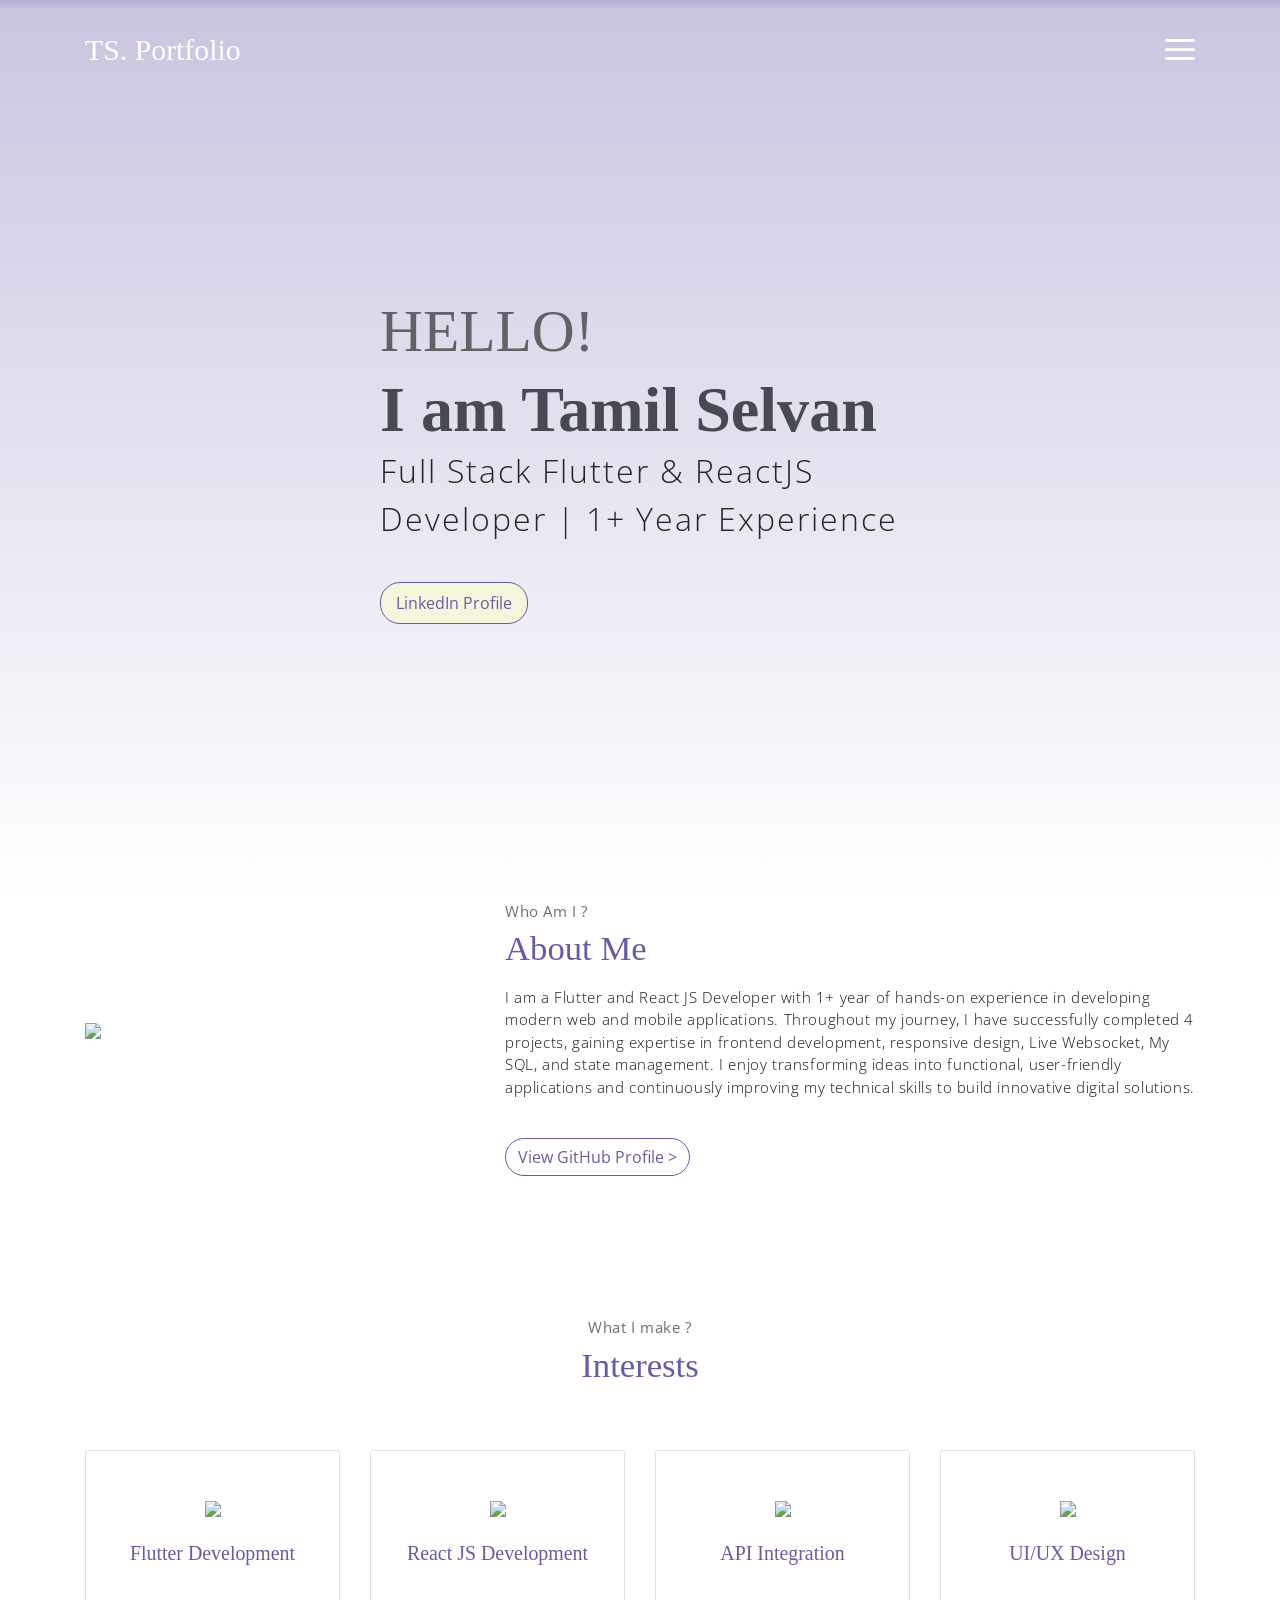
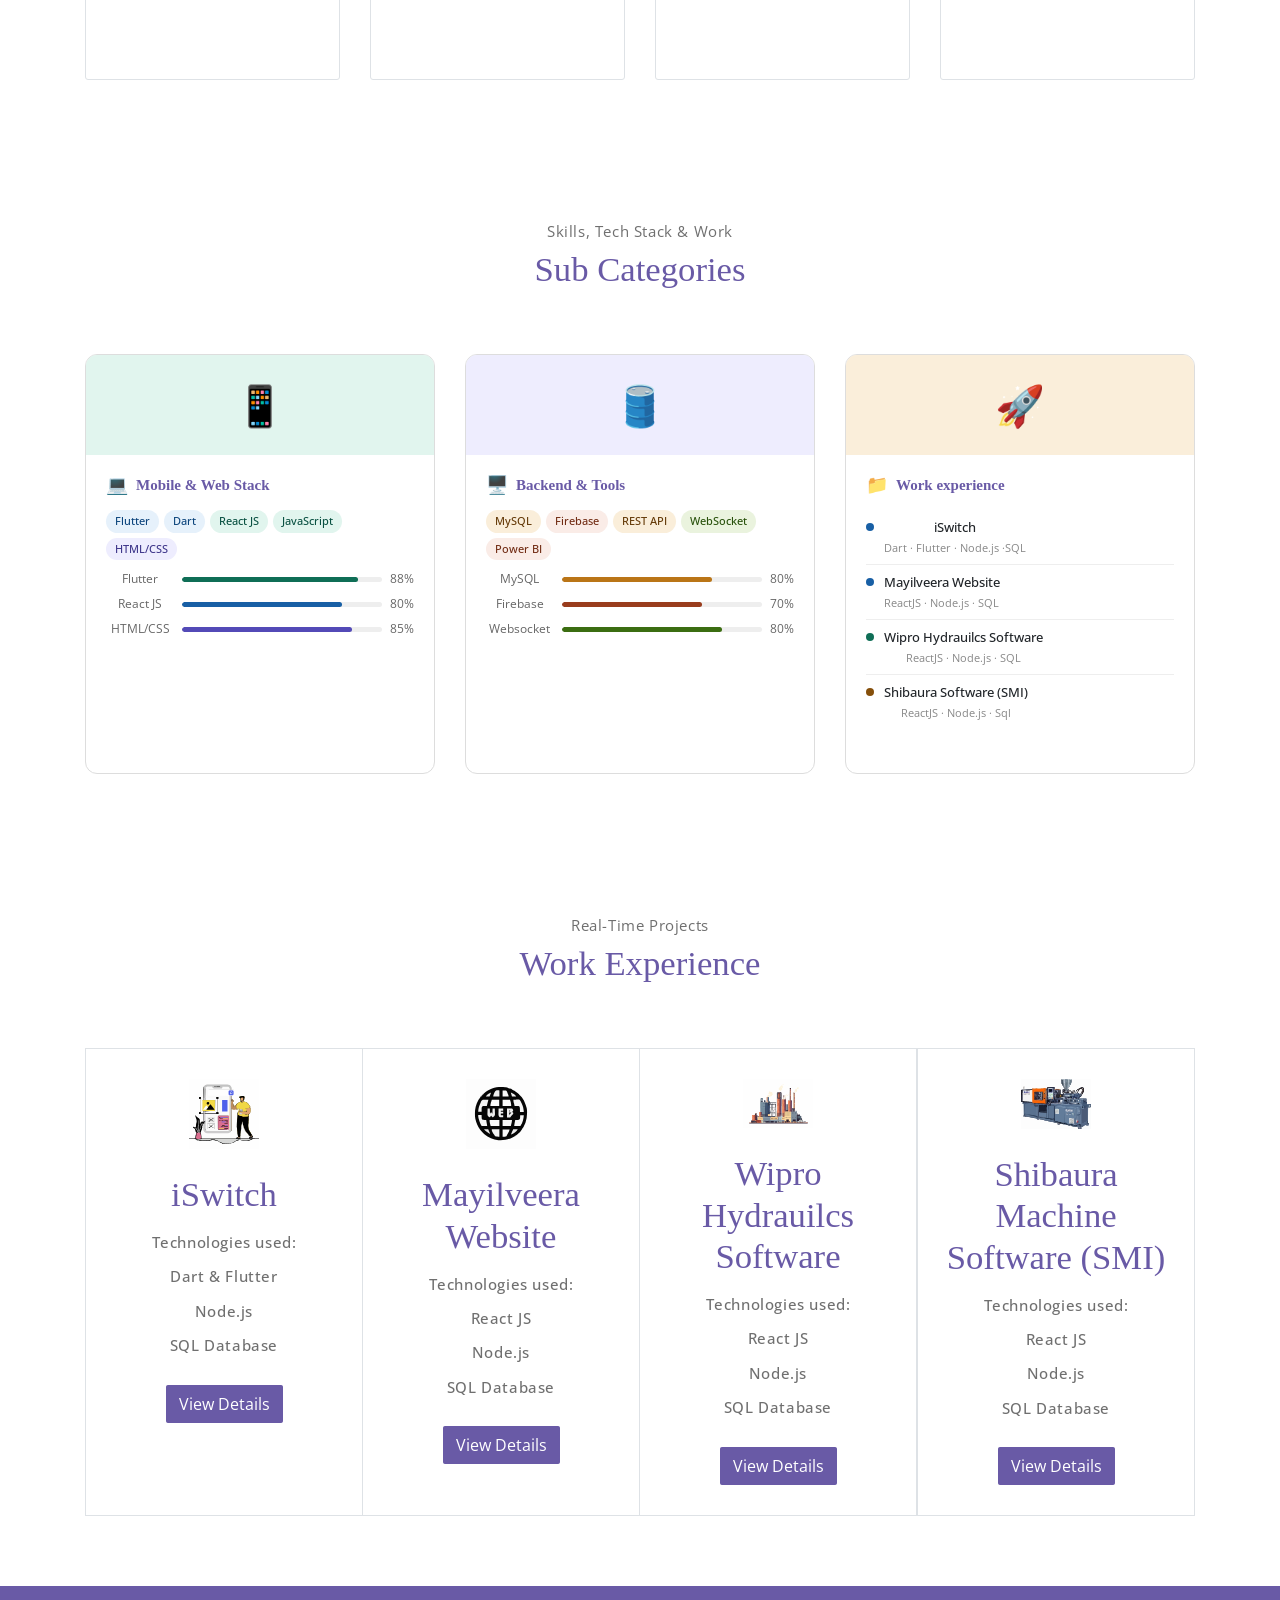
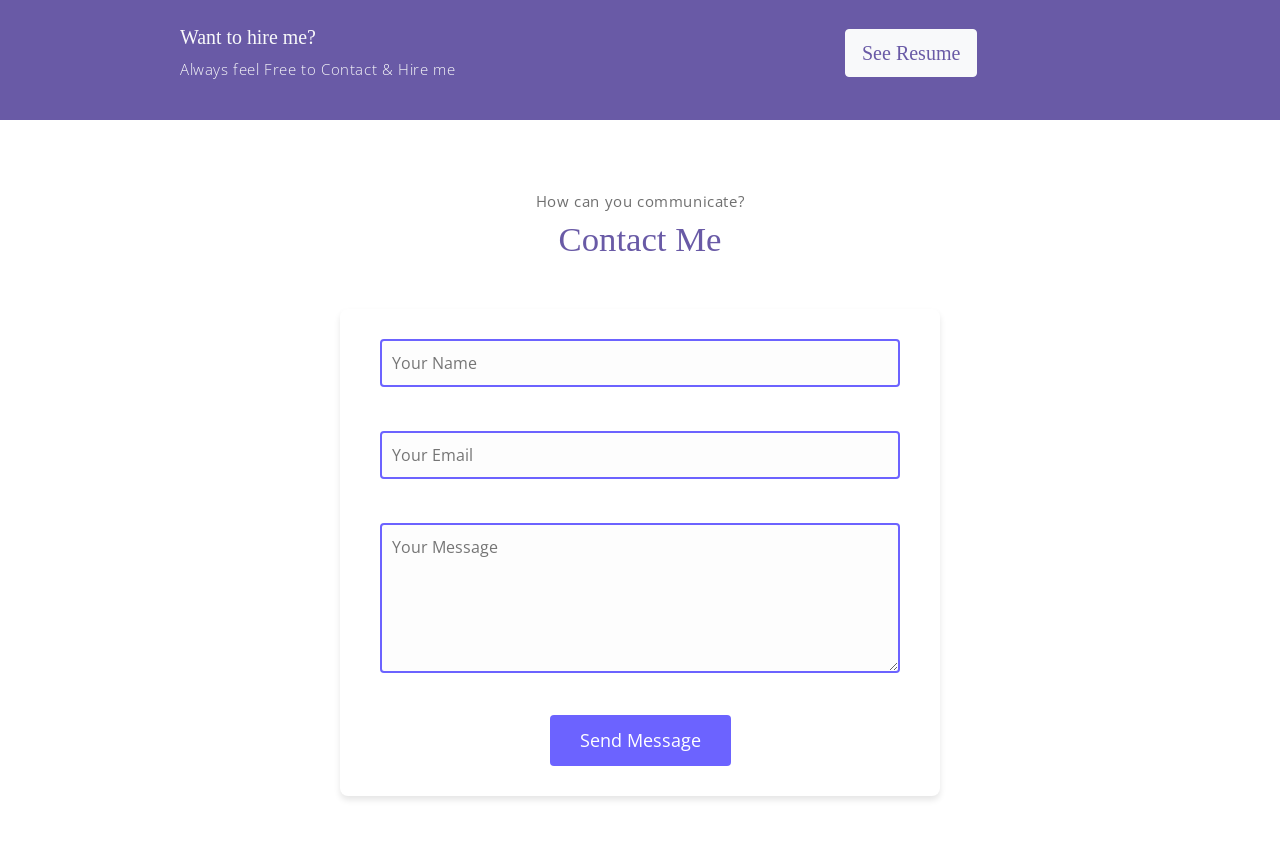
==== commit df13c173: "changes for the project of the experian work" ====
--- a/index.html
+++ b/index.html
@@ -18,7 +18,7 @@
     <!-- Page Navbar -->
     <nav class="custom-navbar" data-spy="affix" data-offset-top="20">
         <div class="container">
-            <a class="logo" href="#">Tamil Selvan</a>
+            <a class="logo" href="#">TS. Portfolio</a>
             <ul class="nav">
                 <li class="item">
                     <a class="link" href="#home">Home</a>
@@ -147,101 +147,264 @@
         </div>
     </section><!-- end of service section -->
 
-    <!-- portfolio section -->
-    <section class="section" id="portfolio">
-        <div class="container text-center">
-            <p class="section-subtitle">Qualifications Certification&Work</p>
-            <h6 class="section-title mb-6">Sub Categories</h6>
-            <!-- row -->
-            <div class="row">
-                <div class="col-md-4">
-                    <a href="https://drive.google.com/file/d/1BGioXNXGuIapOQ7czzBmx2qWVl8TpdOB/view?usp=drivesdk" class="portfolio-card">
-                        <img src="assets/imgs/folio-1.jpg" class="portfolio-card-img">
-                        <span class="portfolio-card-overlay">
-                            <span class="portfolio-card-caption">
-                                <h4>Certificates</h5>
-                                    <p class="font-weight-normal">Technical certification: Documents</p>
-                            </span>
-                        </span>
-                    </a>
-                </div>
-                <div class="col-md-4">
-                    <a href="https://drive.google.com/file/d/1BJOwIh8Rua9vqevcmelEQSvm08ps6I_G/view?usp=drivesdk" class="portfolio-card">
-                        <img class="portfolio-card-img" src="assets/imgs/folio-2.jpg" class="img-responsive rounded">
-                        <span class="portfolio-card-overlay">
-                            <span class="portfolio-card-caption">
-                                <h4>Extra Curricular Certification</h5>
-                                    <p class="font-weight-normal">Extra-Curricular  : Documents</p>
-                            </span>
-                        </span>
-                    </a>
-                </div>
-                <div class="col-md-4">
-                    <a href="https://github.com/tamil707/Real-time-Face-Recognition-Using-FaceNet-and-Haar-Cascade-for-Door-Monitor.git" class="portfolio-card">
-                        <img class="portfolio-card-img" src="assets/imgs/folio-3.jpg" class="img-responsive rounded">
-                        <span class="portfolio-card-overlay">
-                            <span class="portfolio-card-caption">
-                                <h4>Works</h5>
-                                    <p class="font-weight-normal">Sample Projects</p>
-                            </span>
-                        </span>
-                    </a>
-                </div>
-            </div><!-- end of row -->
-        </div><!-- end of container -->
-    </section> <!-- end of portfolio section -->
+<!-- portfolio section -->
+<section class="section" id="portfolio">
+  <div class="container text-center">
+    <p class="section-subtitle">Skills, Tech Stack & Work</p>
+    <h6 class="section-title mb-6">Sub Categories</h6>
+    <div class="row" id="portfolio-row">
+
+      <!-- Card 1 -->
+      <div class="col-md-4">
+        <div class="port-card" style="background:#fff; border:0.5px solid #ddd; border-radius:12px; overflow:hidden; transform:translateY(30px); opacity:0; transition:transform 0.5s ease, opacity 0.5s ease, border-color 0.25s;">
+          <div style="height:100px; background:#E1F5EE; display:flex; align-items:center; justify-content:center; position:relative; overflow:hidden;">
+            <div class="shine" style="position:absolute; inset:0; background:linear-gradient(120deg,transparent 30%,rgba(255,255,255,0.18) 50%,transparent 70%); transform:translateX(-100%); transition:transform 0.5s ease;"></div>
+            <span style="font-size:40px; transition:transform 0.4s ease;" class="card-icon">📱</span>
+          </div>
+          <div style="padding:1rem 1.25rem 0.5rem; display:flex; align-items:center; gap:8px;">
+            <span style="font-size:18px;">💻</span>
+            <h5 style="margin:0; font-size:15px; font-weight:600;">Mobile & Web Stack</h5>
+          </div>
+          <div style="padding:0.25rem 1.25rem 0.75rem;">
+            <div style="display:flex; flex-wrap:wrap; gap:5px; margin-bottom:10px;">
+              <span class="bdg" style="background:#E6F1FB; color:#0C447C; font-size:11px; padding:3px 9px; border-radius:20px; font-weight:500; transform:scale(0); transition:transform 0.3s ease 0.1s;">Flutter</span>
+              <span class="bdg" style="background:#E6F1FB; color:#0C447C; font-size:11px; padding:3px 9px; border-radius:20px; font-weight:500; transform:scale(0); transition:transform 0.3s ease 0.2s;">Dart</span>
+              <span class="bdg" style="background:#E1F5EE; color:#085041; font-size:11px; padding:3px 9px; border-radius:20px; font-weight:500; transform:scale(0); transition:transform 0.3s ease 0.3s;">React JS</span>
+              <span class="bdg" style="background:#E1F5EE; color:#085041; font-size:11px; padding:3px 9px; border-radius:20px; font-weight:500; transform:scale(0); transition:transform 0.3s ease 0.4s;">JavaScript</span>
+              <span class="bdg" style="background:#EEEDFE; color:#3C3489; font-size:11px; padding:3px 9px; border-radius:20px; font-weight:500; transform:scale(0); transition:transform 0.3s ease 0.5s;">HTML/CSS</span>
+            </div>
+            <div style="display:flex; flex-direction:column; gap:7px;">
+              <div style="display:flex; align-items:center; gap:8px; font-size:12px; color:#666;">
+                <span style="min-width:68px;">Flutter</span>
+                <div style="flex:1; height:5px; background:#eee; border-radius:4px; overflow:hidden;"><div class="bar" data-w="88" style="width:0; height:100%; background:#0F6E56; border-radius:4px; transition:width 0.9s ease;"></div></div>
+                <span>88%</span>
+              </div>
+              <div style="display:flex; align-items:center; gap:8px; font-size:12px; color:#666;">
+                <span style="min-width:68px;">React JS</span>
+                <div style="flex:1; height:5px; background:#eee; border-radius:4px; overflow:hidden;"><div class="bar" data-w="80" style="width:0; height:100%; background:#185FA5; border-radius:4px; transition:width 0.9s ease;"></div></div>
+                <span>80%</span>
+              </div>
+              <div style="display:flex; align-items:center; gap:8px; font-size:12px; color:#666;">
+                <span style="min-width:68px;">HTML/CSS</span>
+                <div style="flex:1; height:5px; background:#eee; border-radius:4px; overflow:hidden;"><div class="bar" data-w="85" style="width:0; height:100%; background:#534AB7; border-radius:4px; transition:width 0.9s ease;"></div></div>
+                <span>85%</span>
+              </div>
+            </div>
+          </div>
+          <!-- <a href="https://github.com/tamil707" target="_blank" style="display:flex; align-items:center; justify-content:center; gap:6px; margin:0 1.25rem 1rem; padding:7px; border:0.5px solid #ccc; border-radius:8px; font-size:13px; color:#555; text-decoration:none; transition:background 0.2s, transform 0.15s;">
+            🐙 View GitHub
+          </a> -->
+        </div>
+      </div>
+
+      <!-- Card 2 -->
+      <div class="col-md-4">
+        <div class="port-card" style="background:#fff; border:0.5px solid #ddd; border-radius:12px; overflow:hidden; transform:translateY(30px); opacity:0; transition:transform 0.5s ease 0.15s, opacity 0.5s ease 0.15s, border-color 0.25s;">
+          <div style="height:100px; background:#EEEDFE; display:flex; align-items:center; justify-content:center; position:relative; overflow:hidden;">
+            <div class="shine" style="position:absolute; inset:0; background:linear-gradient(120deg,transparent 30%,rgba(255,255,255,0.18) 50%,transparent 70%); transform:translateX(-100%); transition:transform 0.5s ease;"></div>
+            <span style="font-size:40px; transition:transform 0.4s ease;" class="card-icon">🛢️</span>
+          </div>
+          <div style="padding:1rem 1.25rem 0.5rem; display:flex; align-items:center; gap:8px;">
+            <span style="font-size:18px;">🖥️</span>
+            <h5 style="margin:0; font-size:15px; font-weight:600;">Backend & Tools</h5>
+          </div>
+          <div style="padding:0.25rem 1.25rem 0.75rem;">
+            <div style="display:flex; flex-wrap:wrap; gap:5px; margin-bottom:10px;">
+              <span class="bdg" style="background:#FAEEDA; color:#633806; font-size:11px; padding:3px 9px; border-radius:20px; font-weight:500; transform:scale(0); transition:transform 0.3s ease 0.1s;">MySQL</span>
+              <span class="bdg" style="background:#FAECE7; color:#712B13; font-size:11px; padding:3px 9px; border-radius:20px; font-weight:500; transform:scale(0); transition:transform 0.3s ease 0.2s;">Firebase</span>
+              <span class="bdg" style="background:#FAEEDA; color:#633806; font-size:11px; padding:3px 9px; border-radius:20px; font-weight:500; transform:scale(0); transition:transform 0.3s ease 0.3s;">REST API</span>
+              <span class="bdg" style="background:#EAF3DE; color:#27500A; font-size:11px; padding:3px 9px; border-radius:20px; font-weight:500; transform:scale(0); transition:transform 0.3s ease 0.4s;">WebSocket</span>
+              <span class="bdg" style="background:#FAECE7; color:#712B13; font-size:11px; padding:3px 9px; border-radius:20px; font-weight:500; transform:scale(0); transition:transform 0.3s ease 0.5s;">Power BI</span>
+            </div>
+            <div style="display:flex; flex-direction:column; gap:7px;">
+              <div style="display:flex; align-items:center; gap:8px; font-size:12px; color:#666;">
+                <span style="min-width:68px;">MySQL</span>
+                <div style="flex:1; height:5px; background:#eee; border-radius:4px; overflow:hidden;"><div class="bar" data-w="75" style="width:0; height:100%; background:#BA7517; border-radius:4px; transition:width 0.9s ease;"></div></div>
+                <span>80%</span>
+              </div>
+              <div style="display:flex; align-items:center; gap:8px; font-size:12px; color:#666;">
+                <span style="min-width:68px;">Firebase</span>
+                <div style="flex:1; height:5px; background:#eee; border-radius:4px; overflow:hidden;"><div class="bar" data-w="70" style="width:0; height:100%; background:#993C1D; border-radius:4px; transition:width 0.9s ease;"></div></div>
+                <span>70%</span>
+              </div>
+              <div style="display:flex; align-items:center; gap:8px; font-size:12px; color:#666;">
+                <span style="min-width:68px;">Websocket</span>
+                <div style="flex:1; height:5px; background:#eee; border-radius:4px; overflow:hidden;"><div class="bar" data-w="80" style="width:0; height:100%; background:#3B6D11; border-radius:4px; transition:width 0.9s ease;"></div></div>
+                <span>80%</span>
+              </div>
+            </div>
+          </div>
+          <!-- <a href="https://github.com/tamil707" target="_blank" style="display:flex; align-items:center; justify-content:center; gap:6px; margin:0 1.25rem 1rem; padding:7px; border:0.5px solid #ccc; border-radius:8px; font-size:13px; color:#555; text-decoration:none; transition:background 0.2s, transform 0.15s;">
+            🔗 See Projects
+          </a> -->
+        </div>
+      </div>
+
+      <!-- Card 3 -->
+      <div class="col-md-4">
+      <div class="port-card" style="
+    background:#fff;
+    border:0.5px solid #ddd;
+    border-radius:12px;
+    overflow:hidden;
+    height:100%;
+    min-height:420px;
+    display:flex;
+    flex-direction:column;
+    transform:translateY(30px);
+    opacity:0;
+    transition:transform 0.5s ease 0.3s, opacity 0.5s ease 0.3s, border-color 0.25s;">
+          <div style="height:100px; background:#FAEEDA; display:flex; align-items:center; justify-content:center; position:relative; overflow:hidden;">
+            <div class="shine" style="position:absolute; inset:0; background:linear-gradient(120deg,transparent 30%,rgba(255,255,255,0.18) 50%,transparent 70%); transform:translateX(-100%); transition:transform 0.5s ease;"></div>
+            <span style="font-size:40px; transition:transform 0.4s ease;" class="card-icon">🚀</span>
+          </div>
+          <div style="padding:1rem 1.25rem 0.5rem; display:flex; align-items:center; gap:8px;">
+            <span style="font-size:18px;">📁</span>
+            <h5 style="margin:0; font-size:15px; font-weight:600;">Work experience</h5>
+          </div>
+          <div style="padding:0.25rem 1.25rem 0.75rem;">
+            <div style="display:flex; align-items:flex-start; gap:10px; padding:8px 0; border-bottom:0.5px solid #eee;">
+              <div class="dot" style="width:8px; height:8px; border-radius:50%; background:#185FA5; margin-top:5px; flex-shrink:0; transform:scale(0); transition:transform 0.4s ease 0.4s;"></div>
+              <div><div style="font-size:13px; font-weight:500;">iSwitch</div><div style="font-size:11px; color:#888; margin-top:2px;">Dart · Flutter · Node.js ·SQL </div></div>
+            </div>
+             <div style="display:flex; align-items:flex-start; gap:10px; padding:8px 0; border-bottom:0.5px solid #eee;">
+                <div class="dot" style="width:8px; height:8px; border-radius:50%; background:#185FA5; margin-top:5px; flex-shrink:0; transform:scale(0); transition:transform 0.4s ease 0.4s;"></div>
+              <div><div style="font-size:13px; font-weight:500;">Mayilveera Website</div><div style="font-size:11px; color:#888; margin-top:2px;">ReactJS · Node.js · SQL</div></div>
+            </div>
+            <div style="display:flex; align-items:flex-start; gap:10px; padding:8px 0; border-bottom:0.5px solid #eee;">
+              <div class="dot" style="width:8px; height:8px; border-radius:50%; background:#0F6E56; margin-top:5px; flex-shrink:0; transform:scale(0); transition:transform 0.4s ease 0.55s;"></div>
+              <div><div style="font-size:13px; font-weight:500;">Wipro Hydrauilcs Software</div><div style="font-size:11px; color:#888; margin-top:2px;">ReactJS · Node.js · SQL</div></div>
+            </div>
+            <div style="display:flex; align-items:flex-start; gap:10px; padding:8px 0;">
+              <div class="dot" style="width:8px; height:8px; border-radius:50%; background:#854F0B; margin-top:5px; flex-shrink:0; transform:scale(0); transition:transform 0.4s ease 0.7s;"></div>
+              <div><div style="font-size:13px; font-weight:500;">Shibaura Software (SMI)</div><div style="font-size:11px; color:#888; margin-top:2px;">ReactJS · Node.js · Sql</div></div>
+            </div>
+          </div>
+          <!-- <a href="https://github.com/tamil707" target="_blank" style="display:flex; align-items:center; justify-content:center; gap:6px; margin:0 1.25rem 1rem; padding:7px; border:0.5px solid #ccc; border-radius:8px; font-size:13px; color:#555; text-decoration:none; transition:background 0.2s, transform 0.15s;">
+            🐙 View All Works
+          </a> -->
+        </div>
+      </div>
+
+    </div>
+  </div>
+</section>
+
+<script>
+(function(){
+  const cards = document.querySelectorAll('.port-card');
+  const obs = new IntersectionObserver(function(entries){
+    entries.forEach(function(entry){
+      if(entry.isIntersecting){
+        const card = entry.target;
+        card.style.opacity = '1';
+        card.style.transform = 'translateY(0)';
+        card.querySelectorAll('.bdg').forEach(function(b){ b.style.transform = 'scale(1)'; });
+        card.querySelectorAll('.dot').forEach(function(d){ d.style.transform = 'scale(1)'; });
+        card.querySelectorAll('.bar').forEach(function(b){
+          setTimeout(function(){ b.style.width = b.dataset.w + '%'; }, 300);
+        });
+      }
+    });
+  }, { threshold: 0.2 });
+  cards.forEach(function(c){ obs.observe(c); });
+
+  document.querySelectorAll('.port-card').forEach(function(card){
+    card.addEventListener('mouseenter', function(){
+      var icon = card.querySelector('.card-icon');
+      var shine = card.querySelector('.shine');
+      if(icon) icon.style.transform = 'scale(1.2) rotate(-6deg)';
+      if(shine) shine.style.transform = 'translateX(100%)';
+    });
+    card.addEventListener('mouseleave', function(){
+      var icon = card.querySelector('.card-icon');
+      var shine = card.querySelector('.shine');
+      if(icon) icon.style.transform = 'scale(1) rotate(0deg)';
+      if(shine) shine.style.transform = 'translateX(-100%)';
+    });
+  });
+})();
+</script>
 
     <!-- pricing section -->
     <section class="section" id="pricing">
         <div class="container text-center">
-            <p class="section-subtitle">Some of My projects</p>
-            <h6 class="section-title mb-6">Samples</h6>
+            <p class="section-subtitle">Real-Time Projects</p>
+            <h6 class="section-title mb-6">Work Experience</h6>
             <!-- row -->
             <div class="pricing-wrapper">
                 <div class="pricing-card">
                     <div class="pricing-card-header">
-                        <img class="pricing-card-icon" src="assets/imgs/scooter.svg">
+                        <img class="pricing-card-icon" src="assets/imgs/mobile-app.svg">
                     </div>
                     <div class="pricing-card-body">
-                        <h6 class="pricing-card-title">Real-Time face Recognition</h6>
+                        <h6 class="pricing-card-title">iSwitch</h6>
                         <div class="pricing-card-list">
                             <p>Technologies used:</p>
-                            <p>FaceNet </p>
-                            <p>Haar Cascade</p>
-                            <p>Sql Database</p>
+                            <p>Dart & Flutter </p>
+                            <p>Node.js</p>
+                            <p>SQL Database</p>
                         </div>
                     </div>
-                    <a href="https://github.com/tamil707/Real-time-Face-Recognition-Using-FaceNet-and-Haar-Cascade-for-Door-Monitor.git" class="btn btn-primary mt-3 pricing-card-btn">Look</a>
+                    <a href="iswitch.html"
+   class="btn btn-primary mt-3 pricing-card-btn">
+   View Details
+</a>
                 </div>
                 <div class="pricing-card">
                     <div class="pricing-card-header">
-                        <img class="pricing-card-icon" src="assets/imgs/shipped.svg">
+                        <img class="pricing-card-icon" src="assets/imgs/web-icon.svg">
                     </div>
                     <div class="pricing-card-body">
-                        <h6 class="pricing-card-title">Weather prediction</h6>
+                        <h6 class="pricing-card-title">Mayilveera Website</h6>
                         <div class="pricing-card-list">
                             <p>Technologies used:</p>
-                            <p> Decision Tree Classifier</p>
-                            <p>Jupyter Notebook</p>
+                            <p> React JS</p>
+                            <p> Node.js</p>
+                            <p> SQL Database</p>
                         </div>
                     </div>
-                    <a href="https://github.com/tamil707/Weather_prediction_Decision_tree.git" class="btn btn-primary mt-3 pricing-card-btn">Look</a>
+                    <a href="mayilveera.html"
+   class="btn btn-primary mt-3 pricing-card-btn">
+   View Details
+</a>
                 </div>
                 <div class="pricing-card">
                     <div class="pricing-card-header">
-                        <img class="pricing-card-icon" src="assets/imgs/startup.svg">
+                        <img class="pricing-card-icon" src="assets/imgs/industry.svg">
                     </div>
                     <div class="pricing-card-body">
-                        <h6 class="pricing-card-title">Power BI</h6>
+                        <h6 class="pricing-card-title">Wipro Hydrauilcs Software</h6>
                         <div class="pricing-card-list">
                             <p>Technologies used:</p>
-                            <p>using student data</p>
-                            <p>Pwer BI Desktop</p>
+                            <p>React JS</p>
+                            <p>Node.js</p>
+                            <p>SQL Database</p>
                         </div>
                     </div>
-                    <a href="https://github.com/tamil707/student_data_using_Power_BI.git" class="btn btn-primary mt-3 pricing-card-btn">Look</a>
-                </div>
-
+                                        <a href="wipro.html"
+   class="btn btn-primary mt-3 pricing-card-btn">
+   View Details
+</a>
+                </div>
+                <div class="pricing-card">
+                    <div class="pricing-card-header">
+                        <img class="pricing-card-icon" src="assets/imgs/shibaura.svg">
+                    </div>
+                    <div class="pricing-card-body">
+                        <h6 class="pricing-card-title">Shibaura Machine Software (SMI)</h6>
+                        <div class="pricing-card-list">
+                            <p>Technologies used:</p>
+                            <p>React JS</p>
+                            <p>Node.js</p>
+                            <p>SQL Database</p>
+                        </div>
+                    </div>
+                                        <a href="shibaura.html"
+   class="btn btn-primary mt-3 pricing-card-btn">
+   View Details
+</a>
+                </div>
             </div><!-- end of pricing wrapper -->
         </div> <!-- end of container -->
     </section><!-- end of pricing section -->
@@ -294,29 +457,40 @@
     <script src="assets/js/tom.js"></script>
 
      <!-- Contact Form Script -->
-     <script>
-        document.getElementById("contact-form").addEventListener("submit", function(event) {
-            event.preventDefault(); // Prevent the default form submission
-    
-            const form = event.target;
-            const data = new FormData(form);
-    
-            fetch(form.action, {
-                method: "POST",
-                body: data,
-            })
-            .then(response => response.json())
-            .then(data => {
-                alert("Thank you for contacting me!");
-                form.reset(); // Reset the form fields
-            })
-            .catch(error => {
-                console.error("Error:", error);
-                alert("There was an error submitting your message. Please try again later.");
-            });
-        });
-    </script>
-
+<script>
+document.getElementById("contact-form").addEventListener("submit", function(e) {
+    e.preventDefault();
+
+    const name = document.querySelector('input[name="data[Name]"]').value;
+    const email = document.querySelector('input[name="data[Email]"]').value;
+    const message = document.querySelector('textarea[name="data[Message]"]').value;
+
+    const whatsappMessage =
+    `👤 Name: ${name}
+
+    📧 Email: ${email}
+
+    💬 Message:${message}`;
+
+    const whatsappURL =
+`https://wa.me/919345598370?text=${encodeURIComponent(whatsappMessage)}`;
+
+    const toast = document.getElementById("toast");
+
+    toast.classList.add("show");
+
+    setTimeout(() => {
+        toast.classList.remove("show");
+
+        window.open(whatsappURL, "_blank");
+
+        document.getElementById("contact-form").reset();
+    }, 2000);
+});
+</script>
+<div id="toast" class="toast-message">
+    Thank you for contacting me!
+</div>
 </body>
 
 </html>
--- a/assets/css/tom.css
+++ b/assets/css/tom.css
@@ -12294,4 +12294,41 @@
   #contact .section-title {
       font-size: 24px; /* Smaller font size for mobile */
   }
-}+}
+.toast-message {
+    position: fixed;
+    top: 30px;
+    left: 50%;
+    transform: translateX(-50%) translateY(-20px);
+    background: linear-gradient(135deg, #6c63ff, #4834d4);
+    color: white;
+    padding: 15px 30px;
+    border-radius: 50px;
+    font-size: 16px;
+    font-weight: 600;
+    z-index: 9999;
+    box-shadow: 0 10px 30px rgba(0,0,0,0.2);
+    opacity: 0;
+    visibility: hidden;
+    transition: all 0.4s ease;
+}
+
+.toast-message.show {
+    opacity: 1;
+    visibility: visible;
+    transform: translateX(-50%) translateY(0);
+}
+.portfolio-row {
+    display: flex;
+    flex-wrap: wrap;
+}
+
+.portfolio-row > div {
+    display: flex;
+    margin-bottom: 20px;
+}
+
+.port-card {
+    width: 100%;
+    height: 100%;
+}
